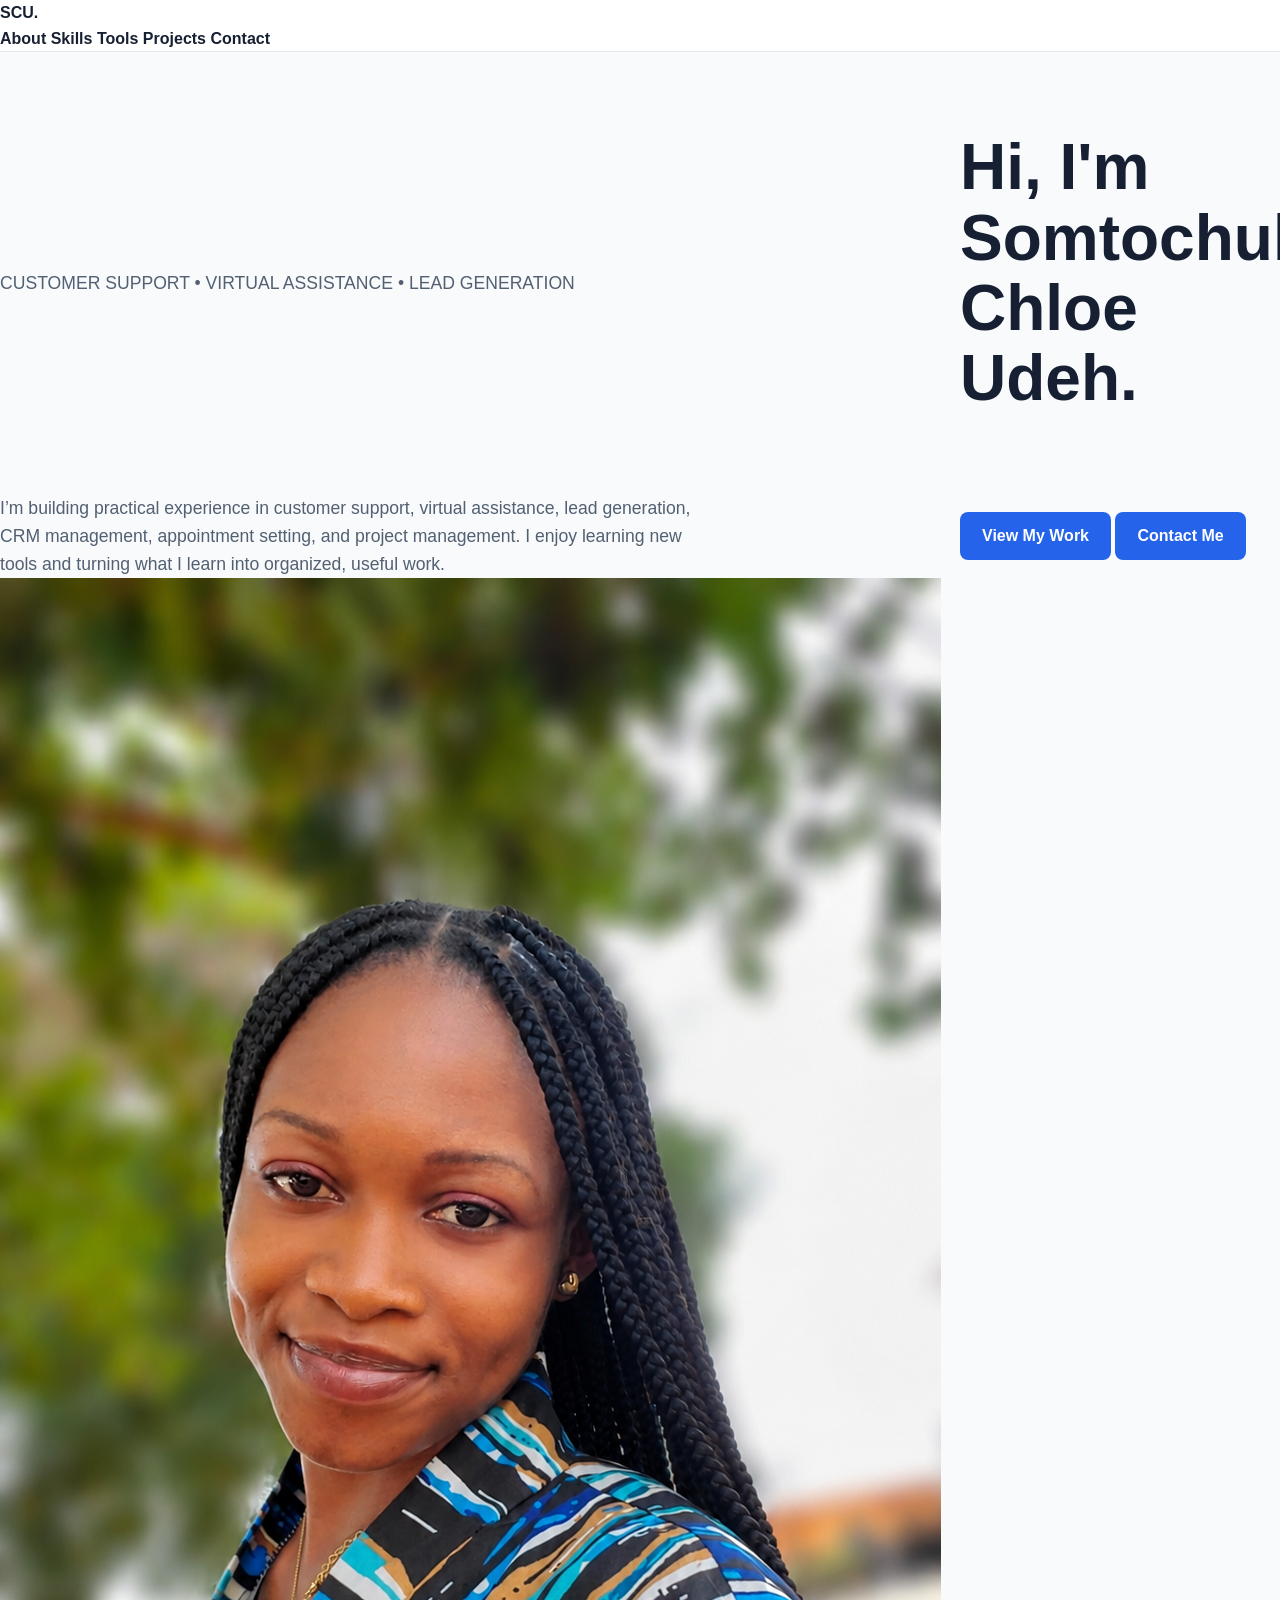
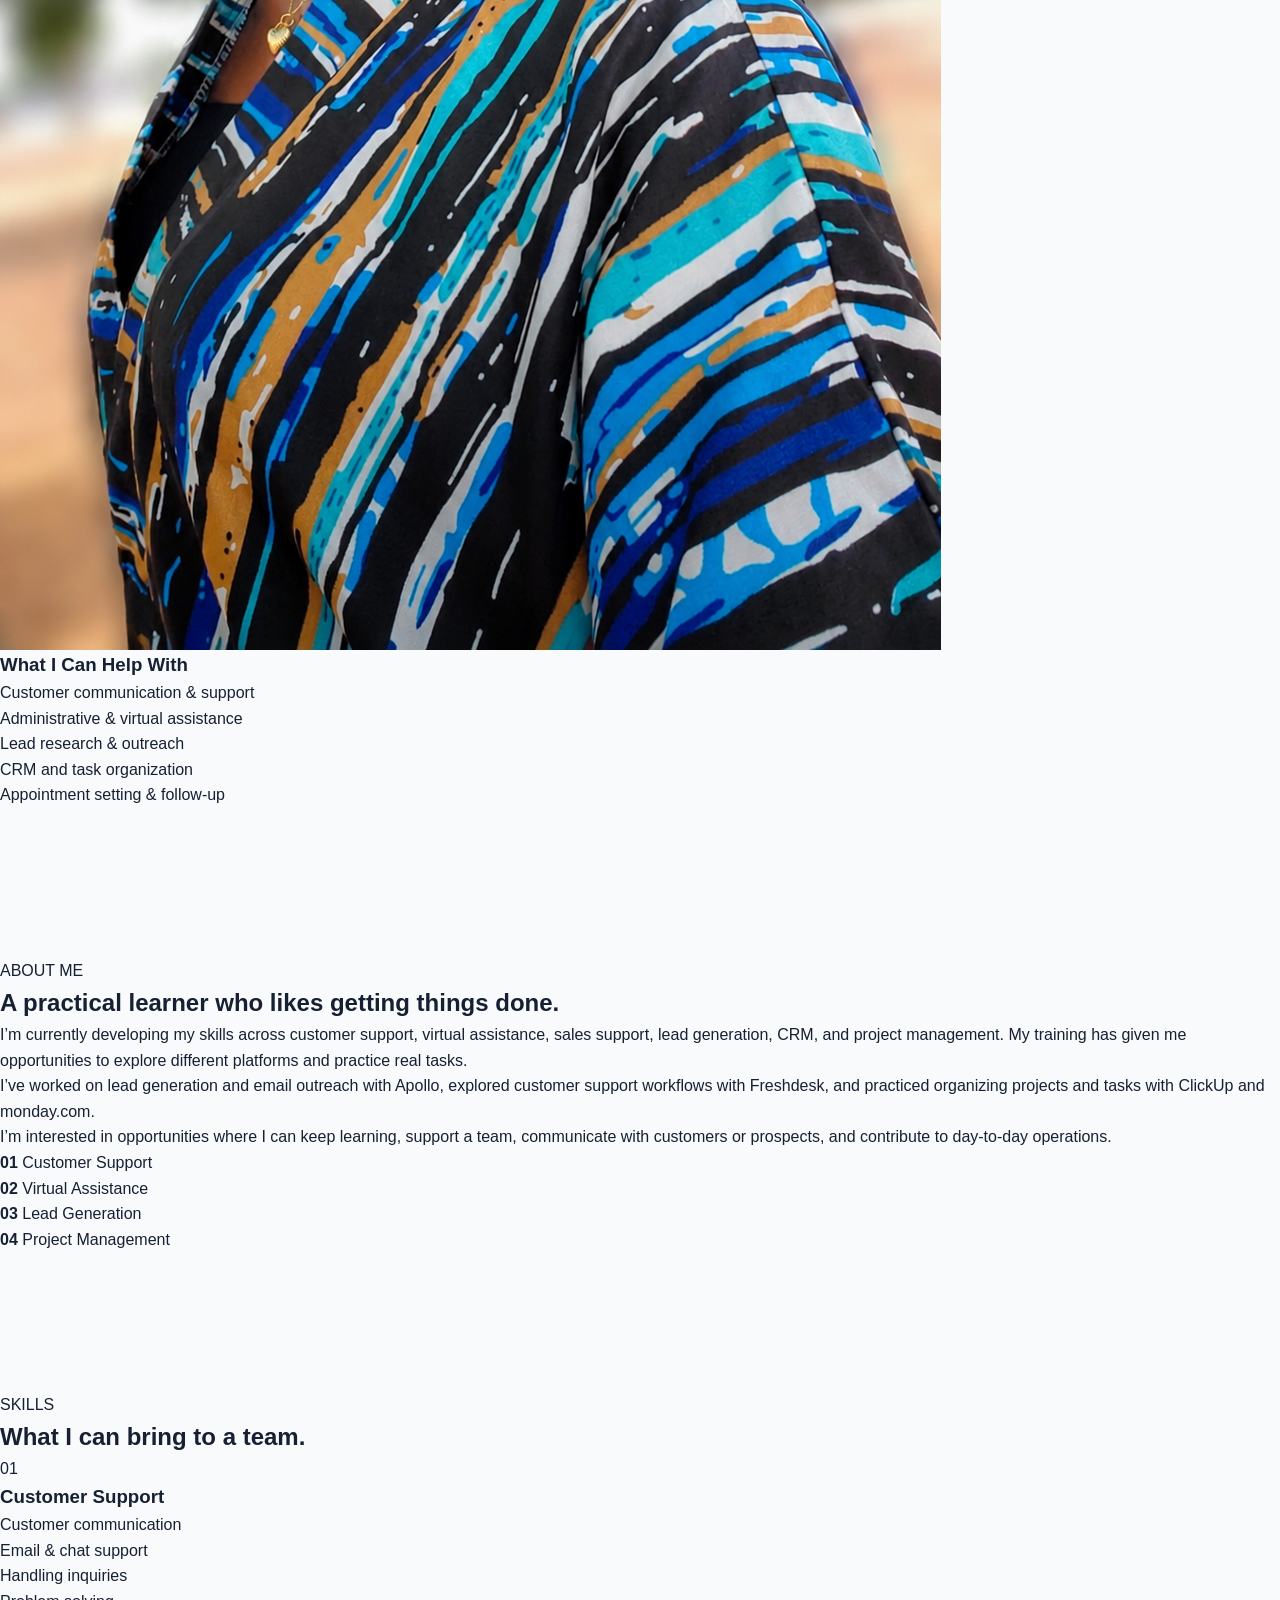
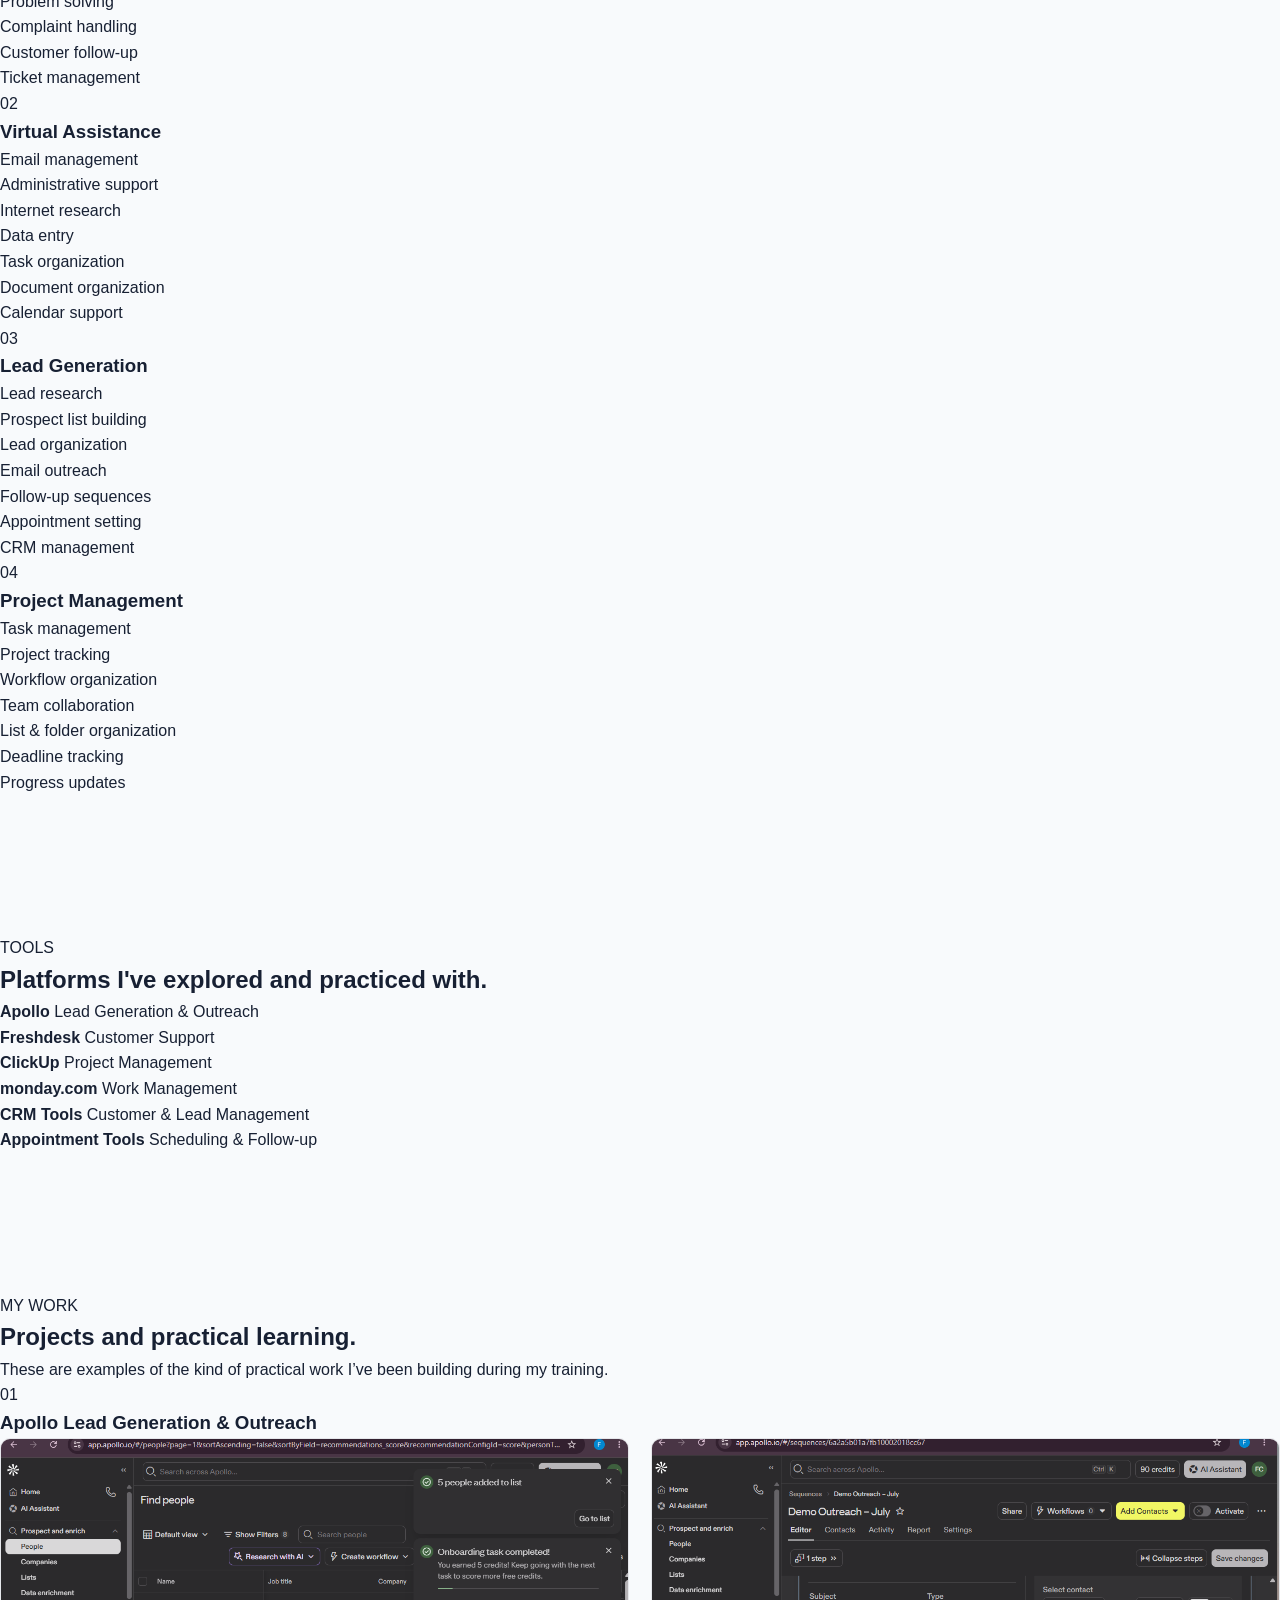
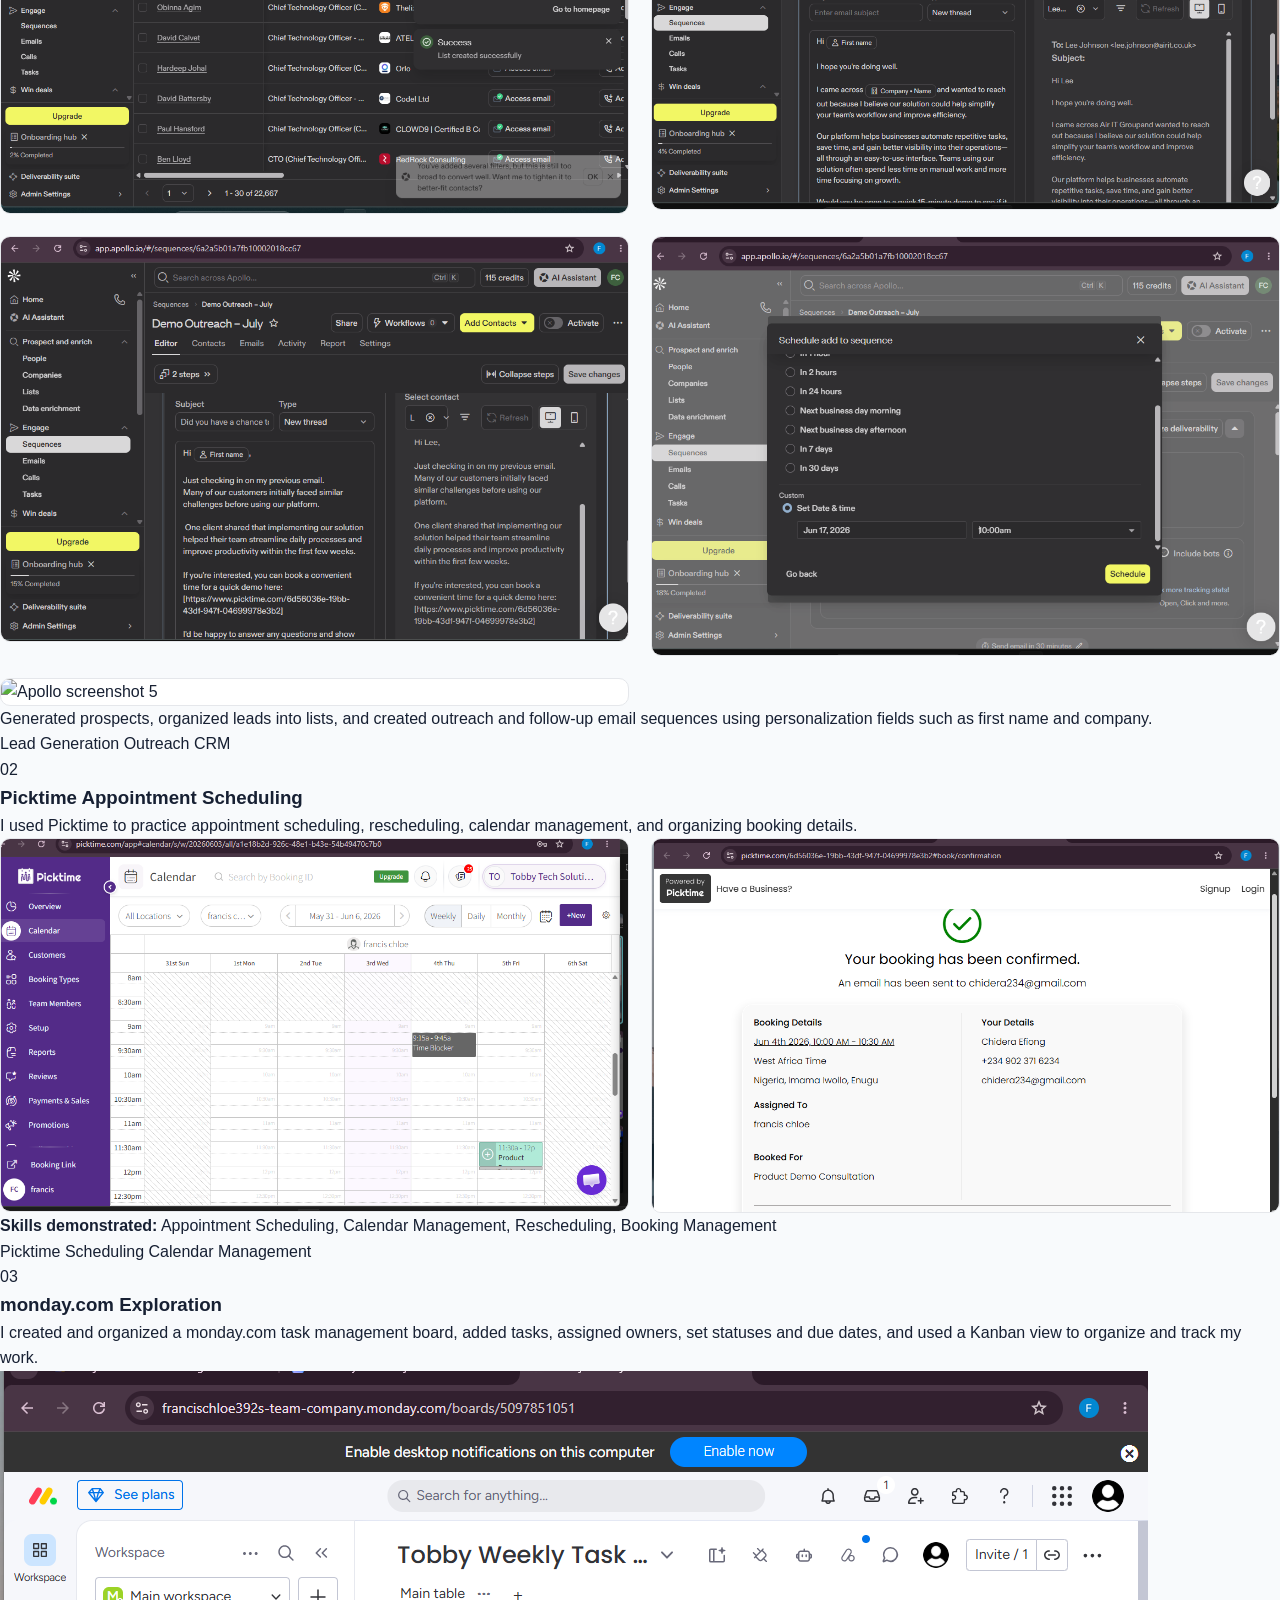
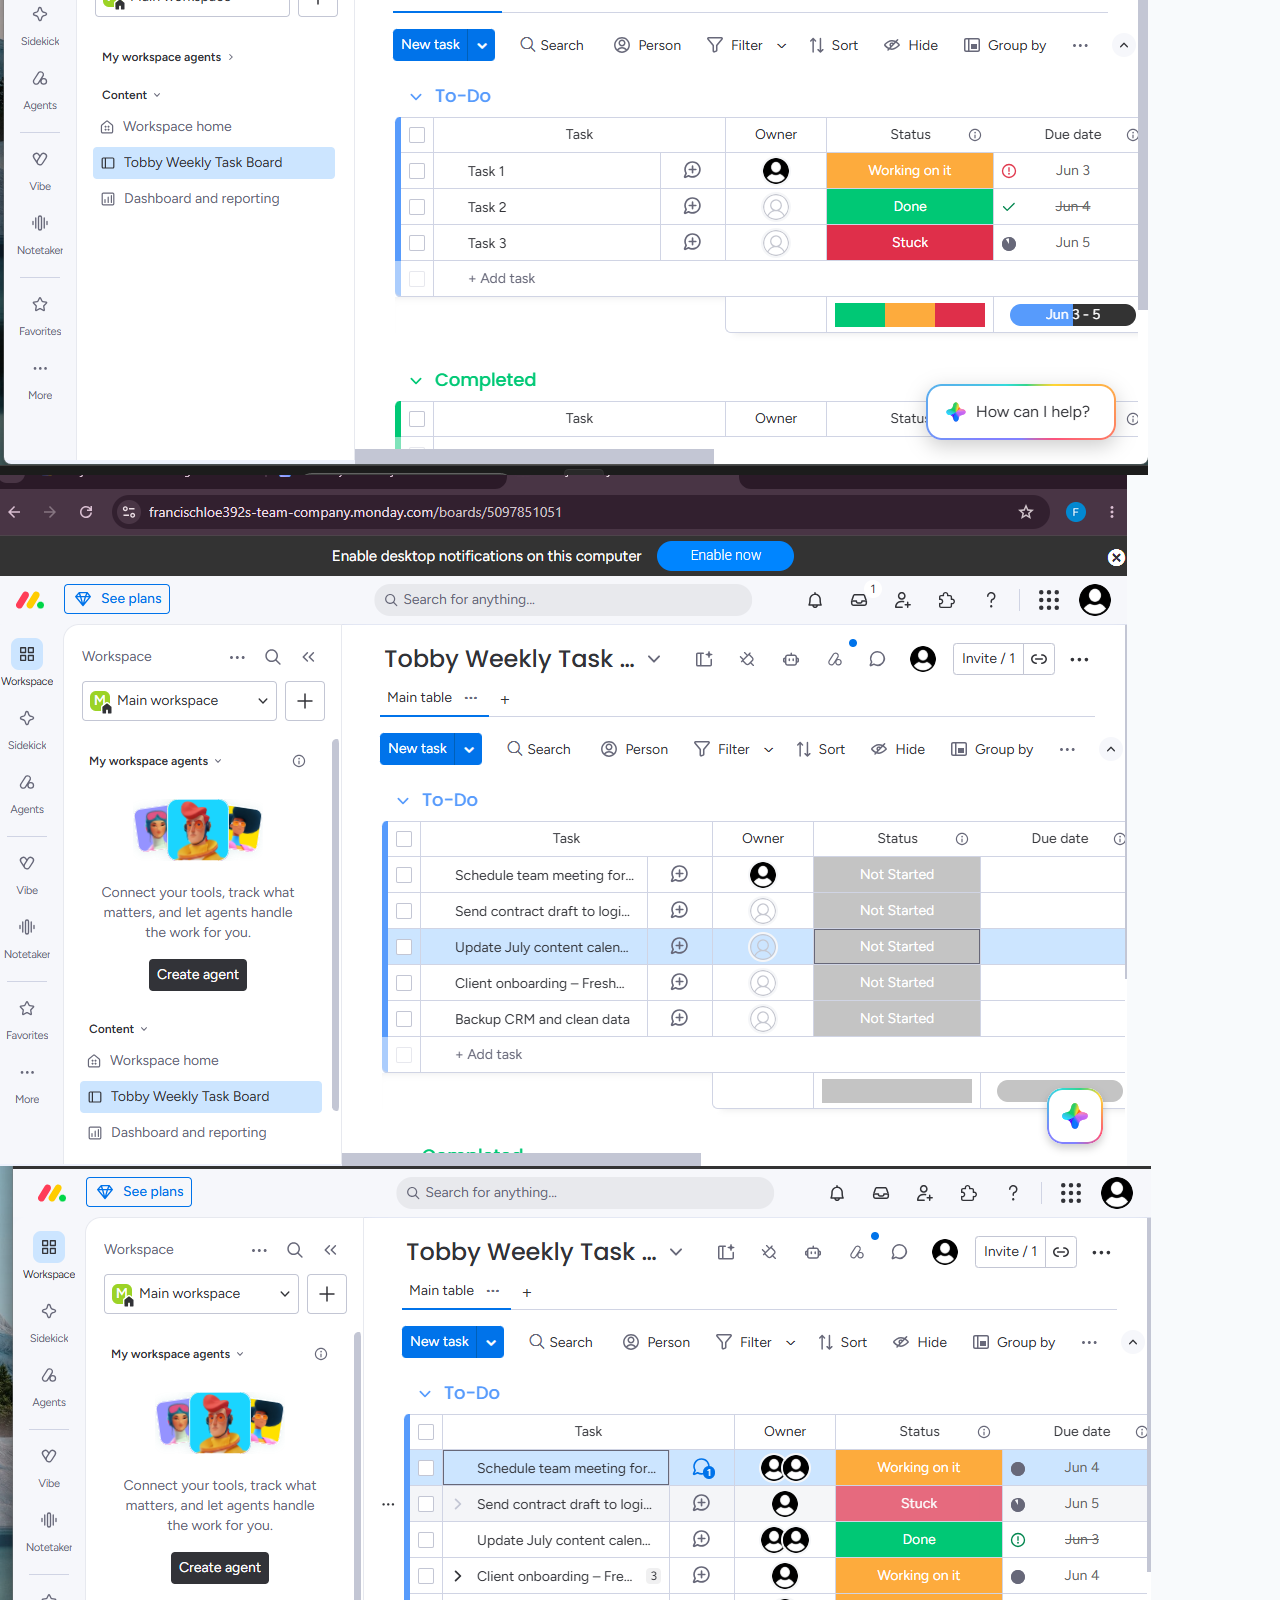
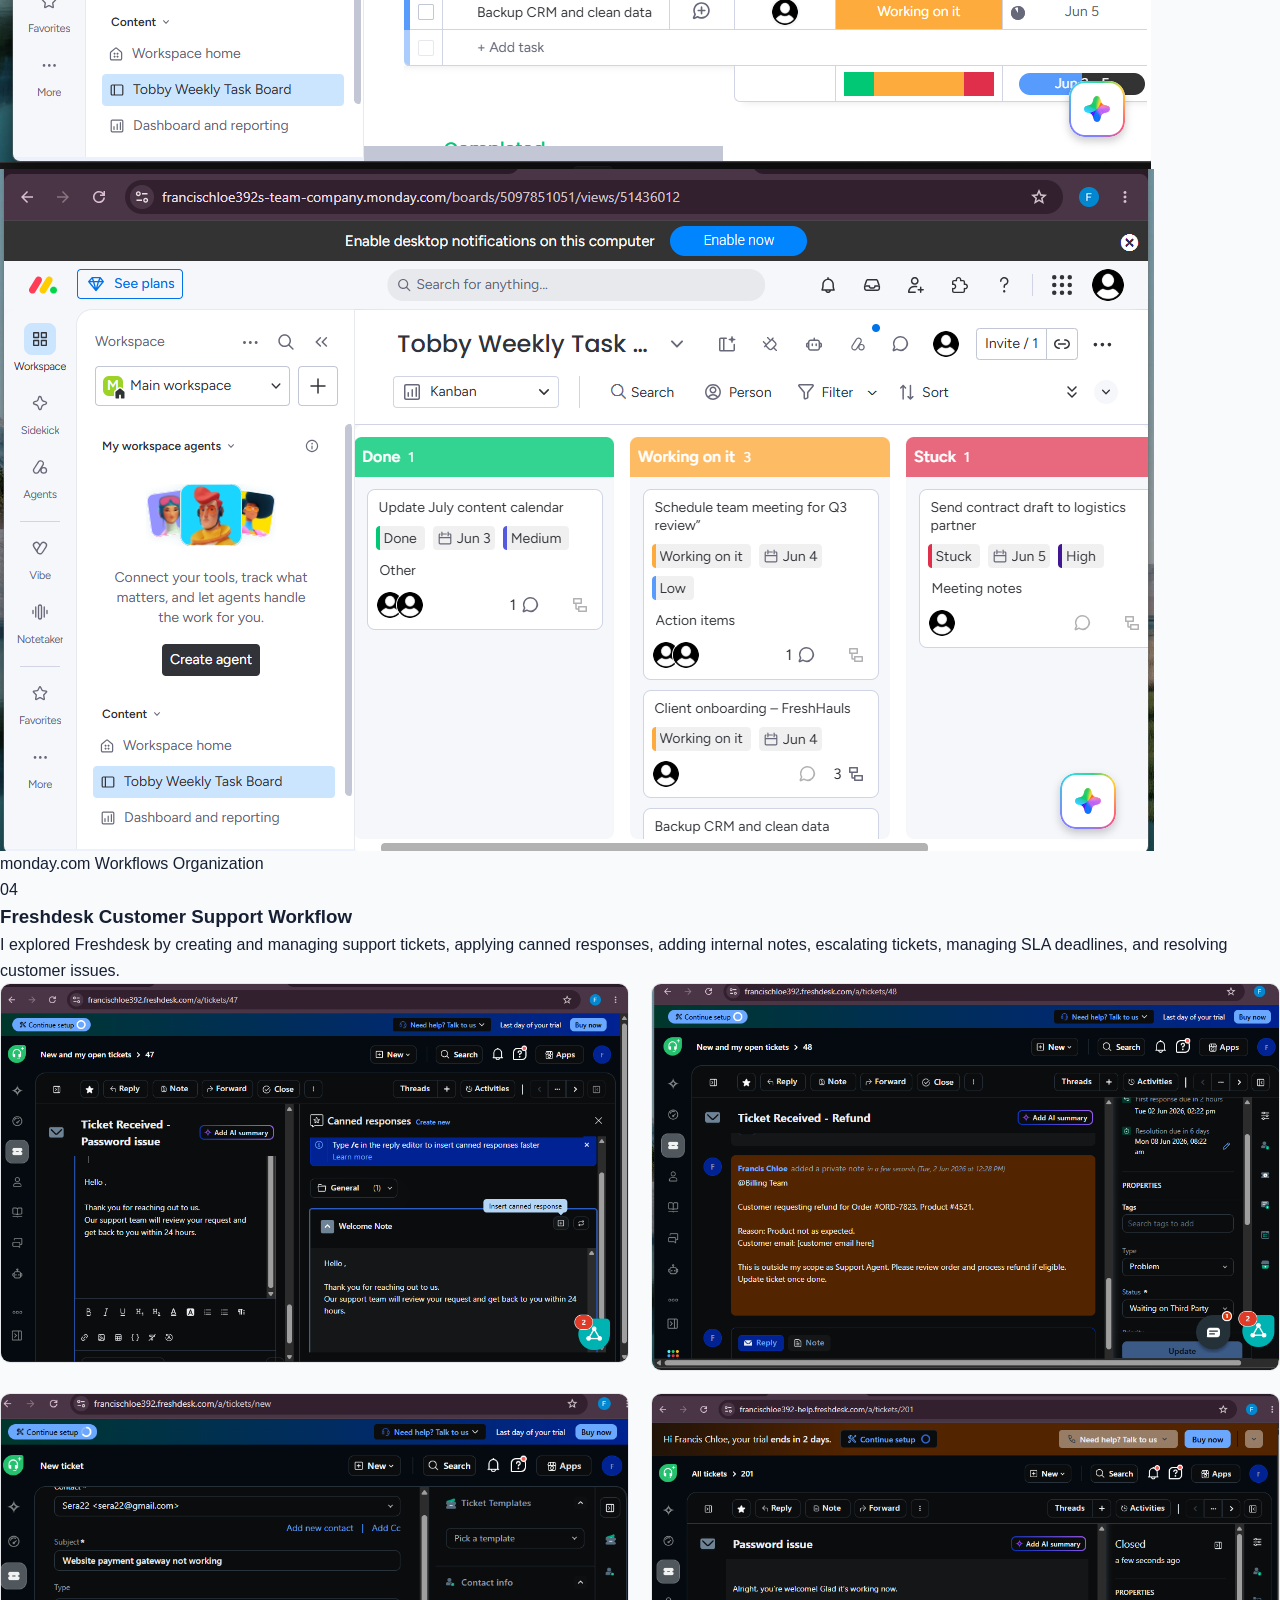
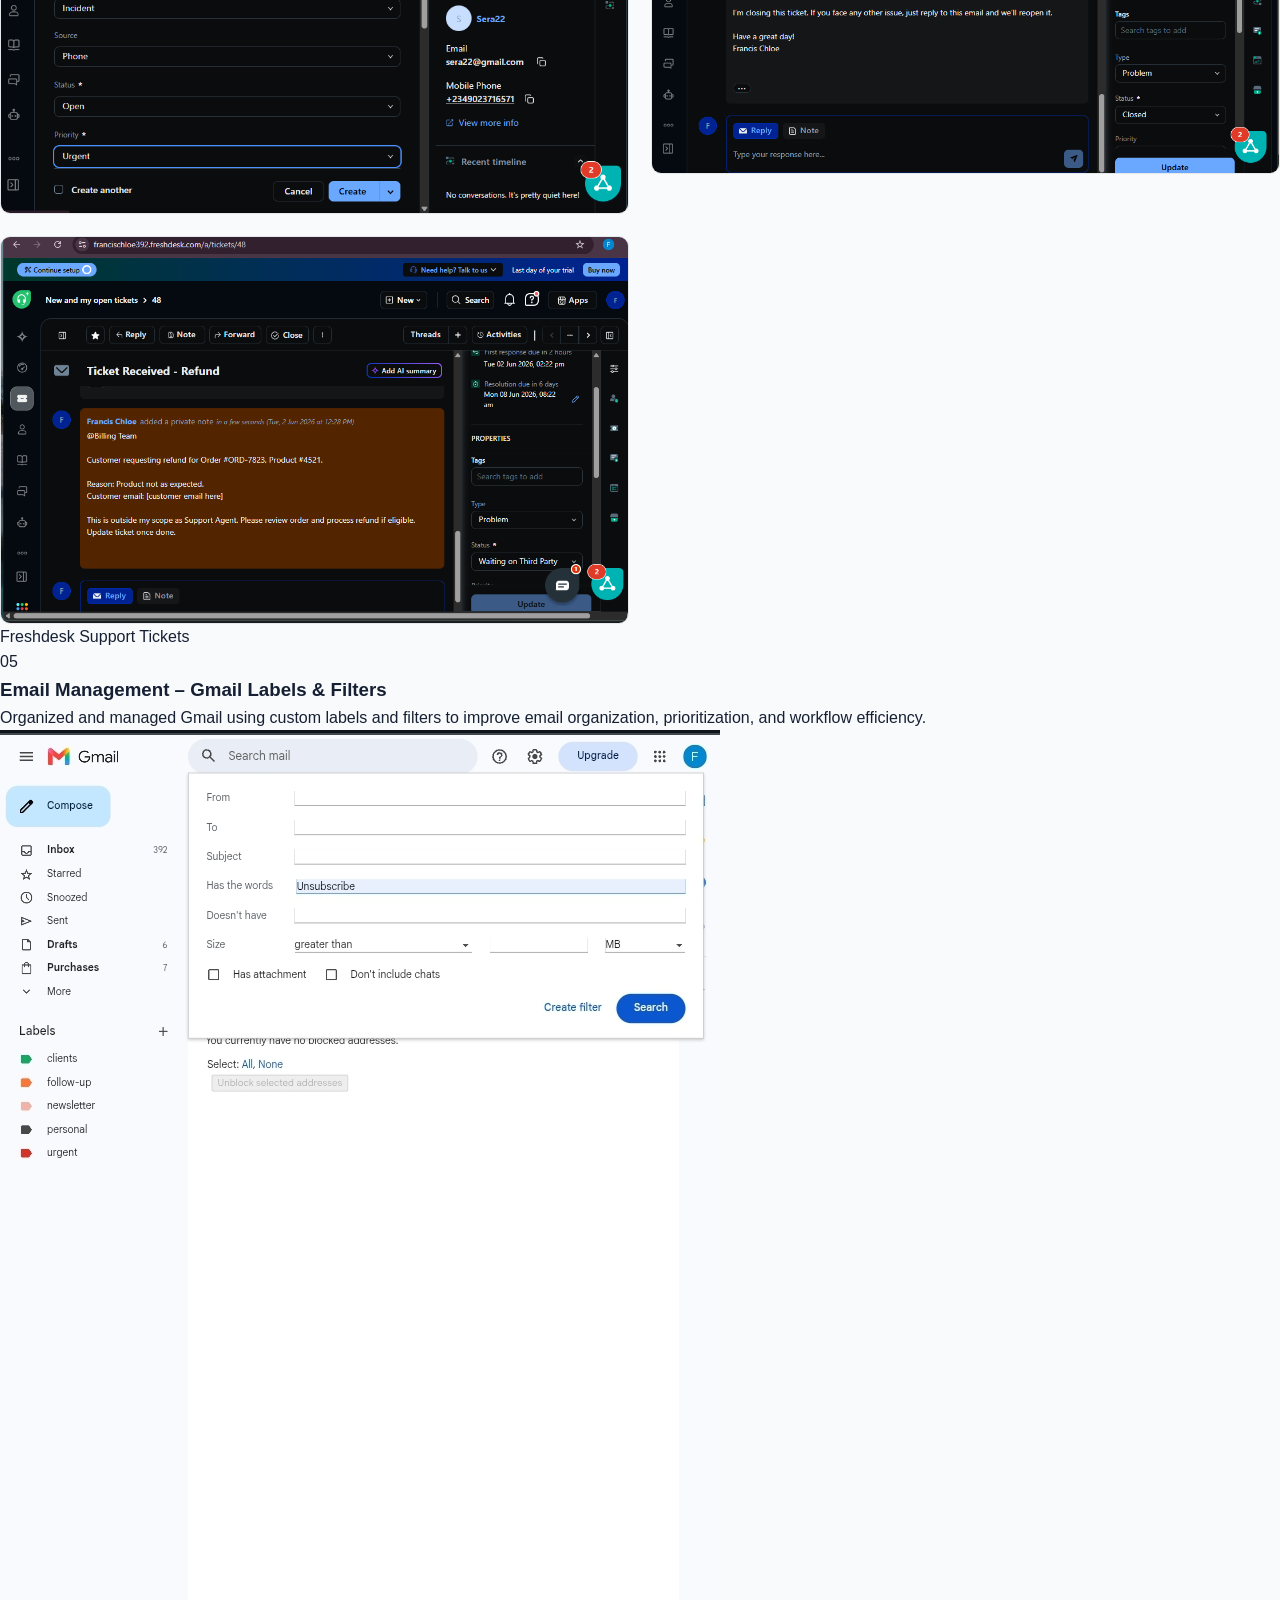
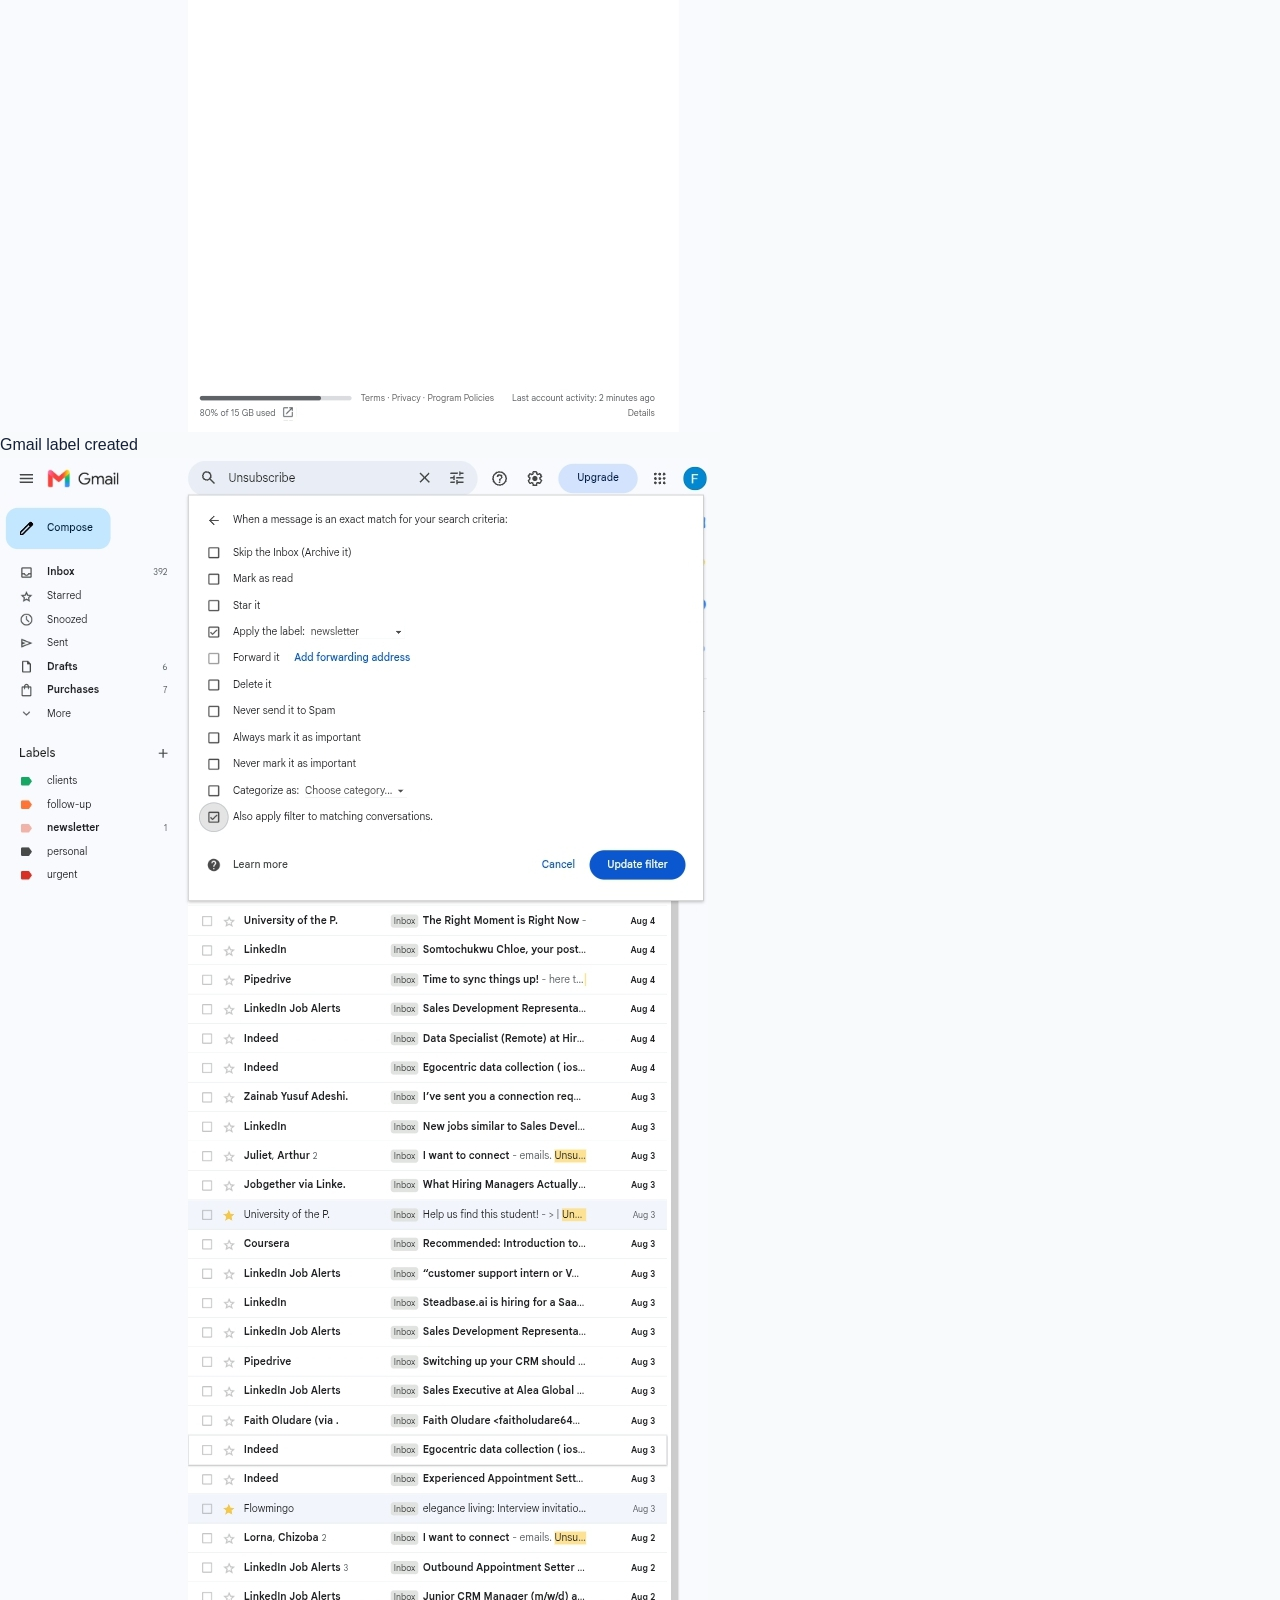
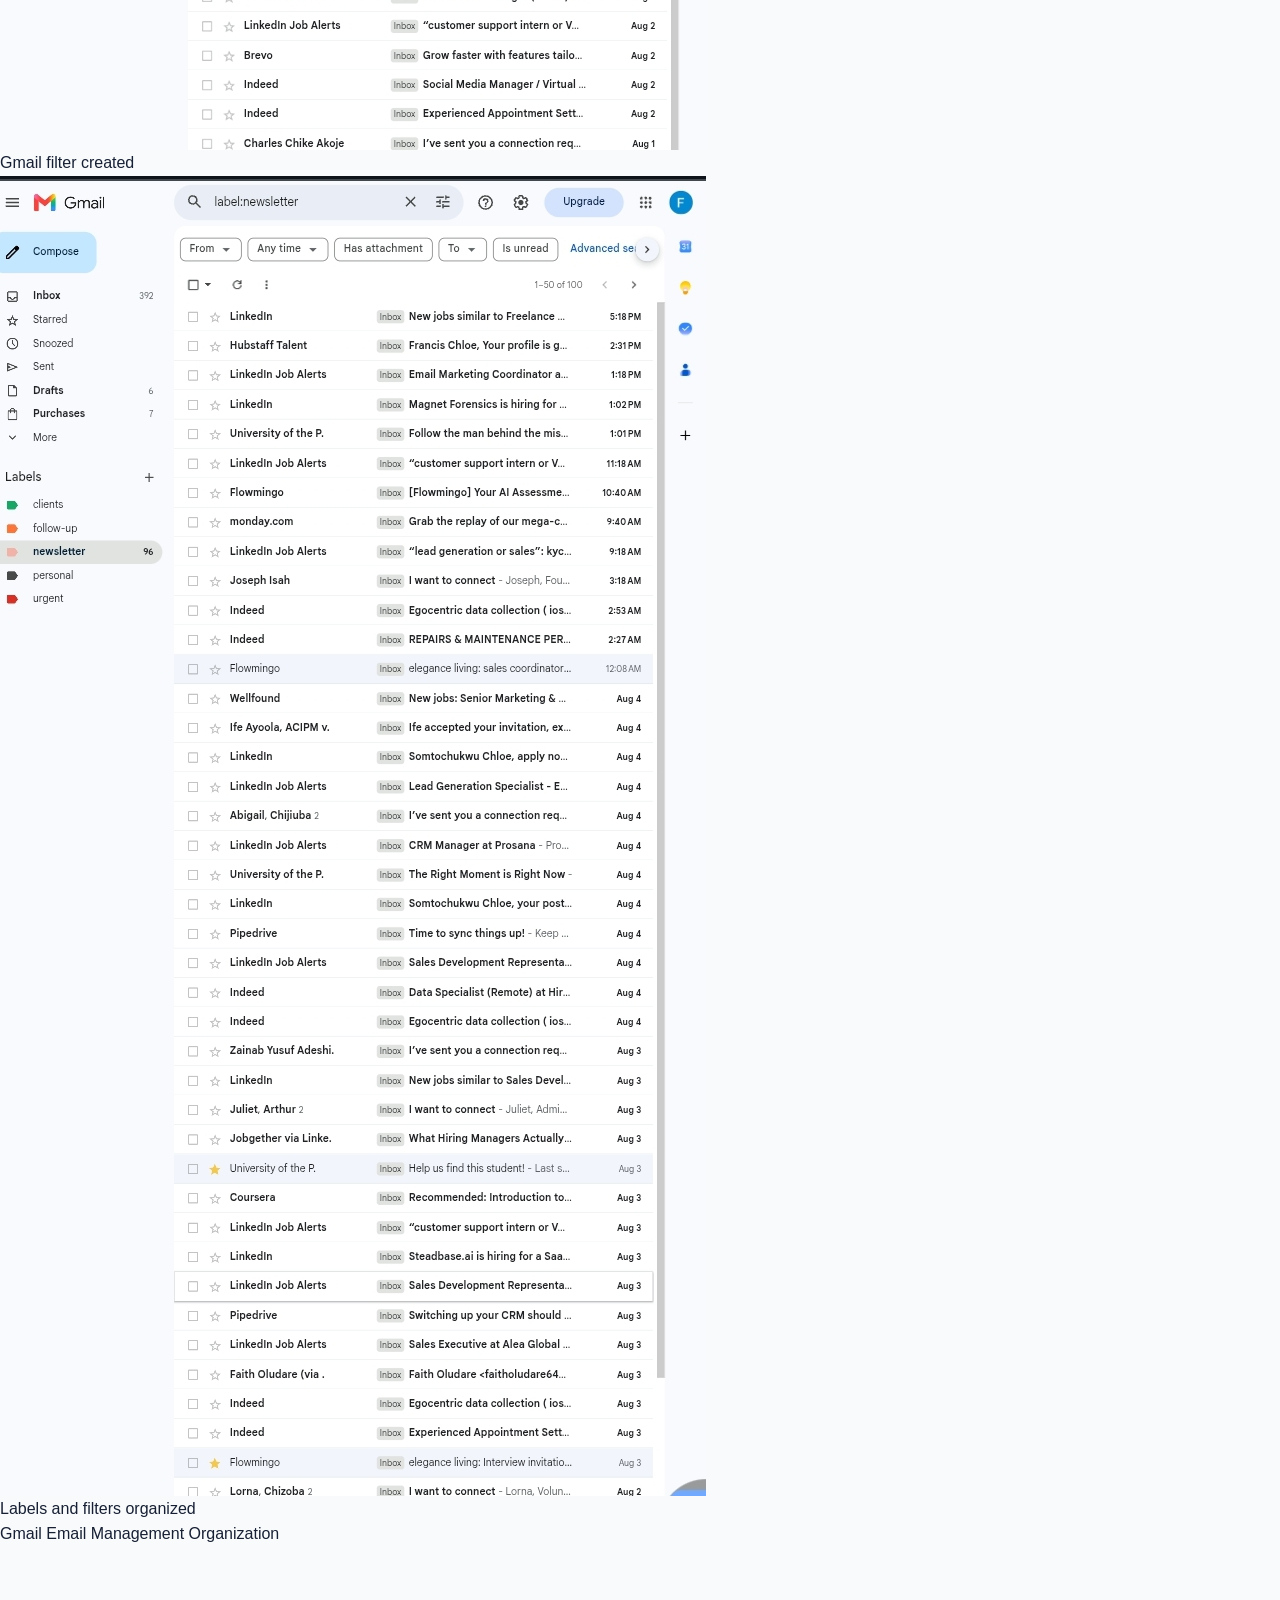
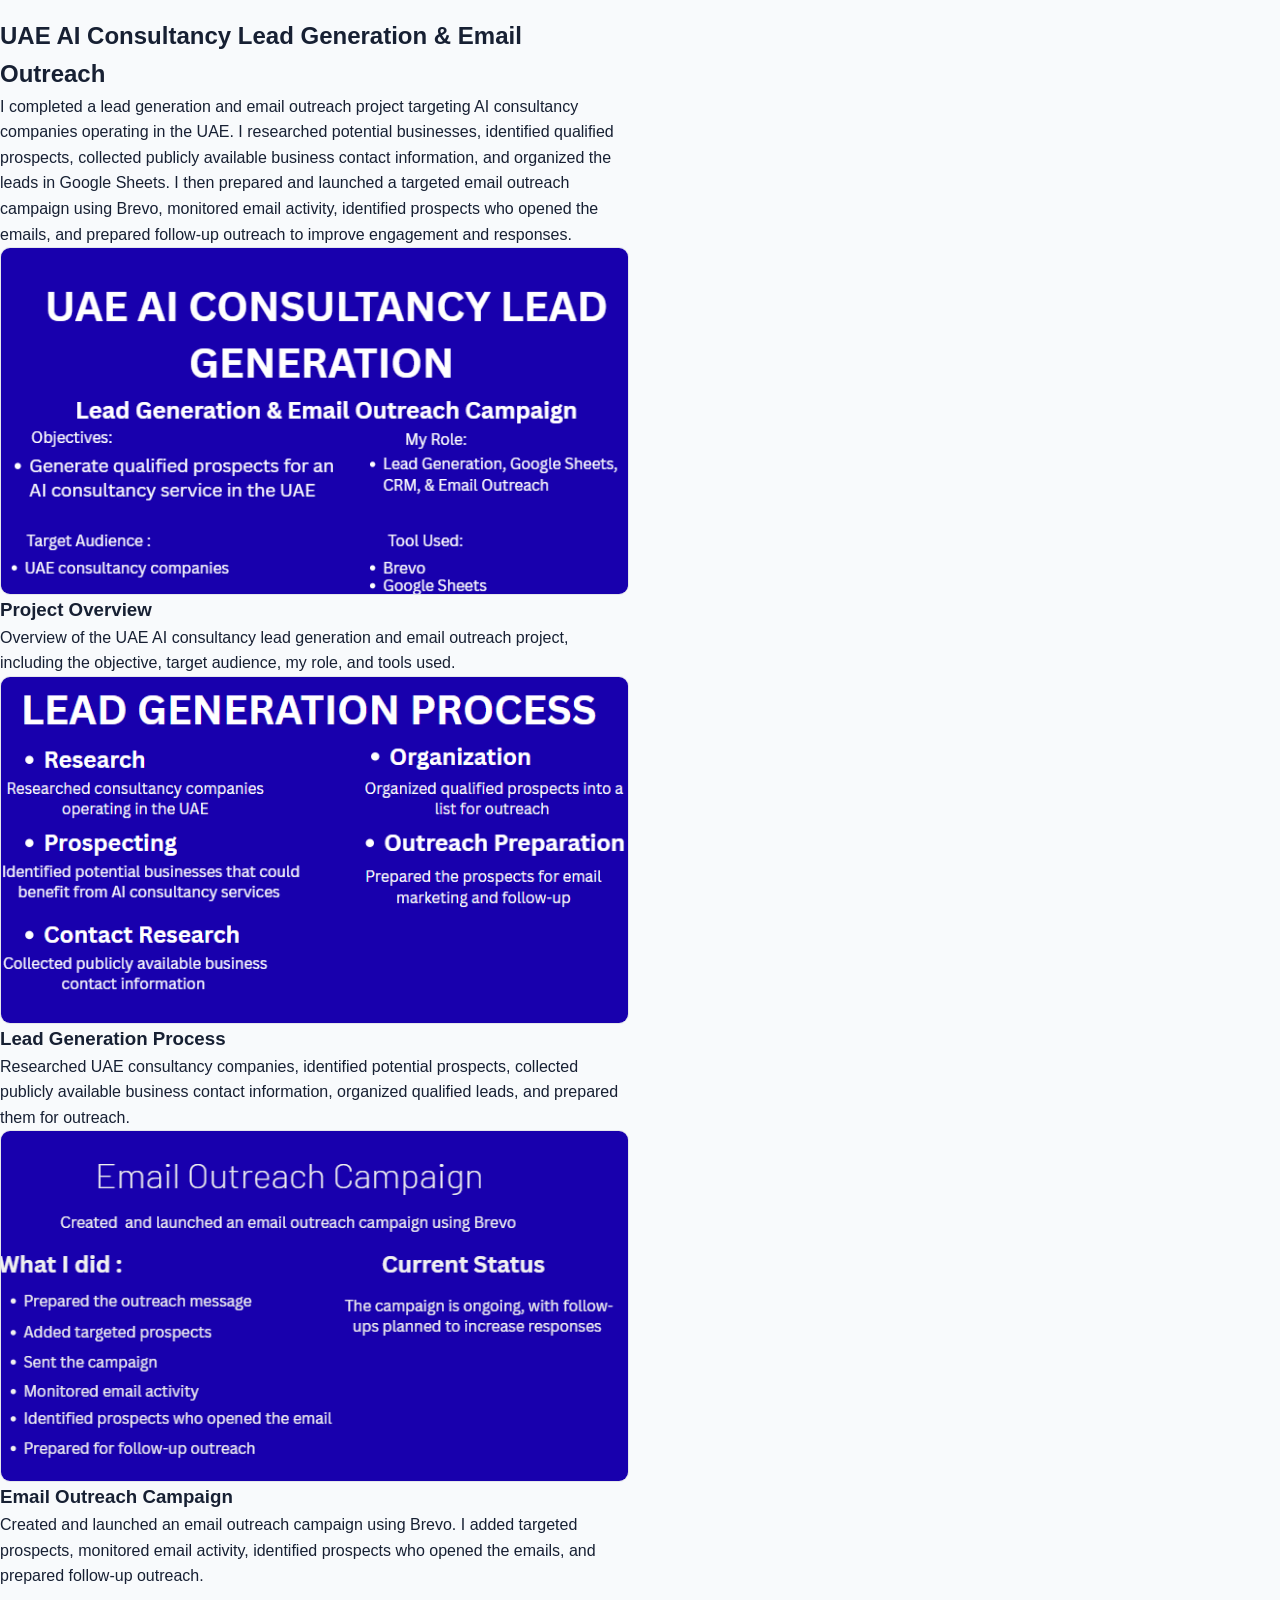
==== index.html @ ed796036 "Add files via upload" ====
<!DOCTYPE html>
<html lang="en">
<head>
  <meta charset="UTF-8">
  <meta name="viewport" content="width=device-width, initial-scale=1.0">
  <meta name="description" content="Portfolio of Somtochukwu Chloe Udeh - Customer Support, Virtual Assistance, Lead Generation, CRM and Project Management.">
  <title>Somtochukwu Chloe Udeh | Professional Portfolio</title>
  <link rel="stylesheet" href="style.css">
</head>

<body>

  <header class="navbar">
    <a href="#home" class="logo">SCU<span>.</span></a>

    <nav>
      <a href="#about">About</a>
      <a href="#skills">Skills</a>
      <a href="#tools">Tools</a>
      <a href="#projects">Projects</a>
      <a href="#contact">Contact</a>
    </nav>
  </header>

  <main>

    <!-- HOME -->
    <section id="home" class="hero">
      <div class="hero-content">

        <p class="eyebrow">
          CUSTOMER SUPPORT • VIRTUAL ASSISTANCE • LEAD GENERATION
        </p>

        <h1>
          Hi, I'm <span>Somtochukwu Chloe Udeh.</span>
        </h1>

        <p class="hero-text">
          I’m building practical experience in customer support, virtual assistance,
          lead generation, CRM management, appointment setting, and project management.
          I enjoy learning new tools and turning what I learn into organized, useful work.
        </p>

        <div class="buttons">
          <a href="#projects" class="btn primary">View My Work</a>
          <a href="#contact" class="btn secondary">Contact Me</a>
        </div>

      </div>

      <div class="hero-card">

        <div class="profile-circle">
          <img
            src="file_00000000589c81f49d8d4b67171ec016.png"
            alt="Somtochukwu Chloe Udeh - Professional Headshot"
          >
        </div>

        <h3>What I Can Help With</h3>

        <ul>
          <li>Customer communication & support</li>
          <li>Administrative & virtual assistance</li>
          <li>Lead research & outreach</li>
          <li>CRM and task organization</li>
          <li>Appointment setting & follow-up</li>
        </ul>

      </div>
    </section>


    <!-- ABOUT -->
    <section id="about" class="section">

      <div class="section-heading">
        <p class="eyebrow">ABOUT ME</p>
        <h2>A practical learner who likes getting things done.</h2>
      </div>

      <div class="about-grid">

        <div>

          <p>
            I’m currently developing my skills across customer support, virtual assistance,
            sales support, lead generation, CRM, and project management. My training has
            given me opportunities to explore different platforms and practice real tasks.
          </p>

          <p>
            I’ve worked on lead generation and email outreach with Apollo, explored
            customer support workflows with Freshdesk, and practiced organizing projects
            and tasks with ClickUp and monday.com.
          </p>

          <p>
            I’m interested in opportunities where I can keep learning, support a team,
            communicate with customers or prospects, and contribute to day-to-day operations.
          </p>

        </div>

        <div class="quick-facts">

          <div>
            <strong>01</strong>
            <span>Customer Support</span>
          </div>

          <div>
            <strong>02</strong>
            <span>Virtual Assistance</span>
          </div>

          <div>
            <strong>03</strong>
            <span>Lead Generation</span>
          </div>

          <div>
            <strong>04</strong>
            <span>Project Management</span>
          </div>

        </div>

      </div>

    </section>


    <!-- SKILLS -->
    <section id="skills" class="section alt">

      <div class="section-heading">
        <p class="eyebrow">SKILLS</p>
        <h2>What I can bring to a team.</h2>
      </div>

      <div class="cards">

        <article class="card">

          <div class="icon">01</div>

          <h3>Customer Support</h3>

          <ul>
            <li>Customer communication</li>
            <li>Email & chat support</li>
            <li>Handling inquiries</li>
            <li>Problem solving</li>
            <li>Complaint handling</li>
            <li>Customer follow-up</li>
            <li>Ticket management</li>
          </ul>

        </article>


        <article class="card">

          <div class="icon">02</div>

          <h3>Virtual Assistance</h3>

          <ul>
            <li>Email management</li>
            <li>Administrative support</li>
            <li>Internet research</li>
            <li>Data entry</li>
            <li>Task organization</li>
            <li>Document organization</li>
            <li>Calendar support</li>
          </ul>

        </article>


        <article class="card">

          <div class="icon">03</div>

          <h3>Lead Generation</h3>

          <ul>
            <li>Lead research</li>
            <li>Prospect list building</li>
            <li>Lead organization</li>
            <li>Email outreach</li>
            <li>Follow-up sequences</li>
            <li>Appointment setting</li>
            <li>CRM management</li>
          </ul>

        </article>


        <article class="card">

          <div class="icon">04</div>

          <h3>Project Management</h3>

          <ul>
            <li>Task management</li>
            <li>Project tracking</li>
            <li>Workflow organization</li>
            <li>Team collaboration</li>
            <li>List & folder organization</li>
            <li>Deadline tracking</li>
            <li>Progress updates</li>
          </ul>

        </article>

      </div>

    </section>


    <!-- TOOLS -->
    <section id="tools" class="section">

      <div class="section-heading">
        <p class="eyebrow">TOOLS</p>
        <h2>Platforms I've explored and practiced with.</h2>
      </div>

      <div class="tools-grid">

        <div class="tool">
          <strong>Apollo</strong>
          <span>Lead Generation & Outreach</span>
        </div>

        <div class="tool">
          <strong>Freshdesk</strong>
          <span>Customer Support</span>
        </div>

        <div class="tool">
          <strong>ClickUp</strong>
          <span>Project Management</span>
        </div>

        <div class="tool">
          <strong>monday.com</strong>
          <span>Work Management</span>
        </div>

        <div class="tool">
          <strong>CRM Tools</strong>
          <span>Customer & Lead Management</span>
        </div>

        <div class="tool">
          <strong>Appointment Tools</strong>
          <span>Scheduling & Follow-up</span>
        </div>

      </div>

    </section>


    <!-- PROJECTS -->
    <section id="projects" class="section alt">

      <div class="section-heading">

        <p class="eyebrow">MY WORK</p>

        <h2>Projects and practical learning.</h2>

        <p>
          These are examples of the kind of practical work I’ve been building
          during my training.
        </p>

      </div>


      <div class="projects-grid">


        <!-- APOLLO -->
        <article class="project">

          <div class="project-number">01</div>

          <h3>Apollo Lead Generation & Outreach</h3>

          <div class="project-images">

            <img src="apollo1.png" alt="Apollo screenshot 1">

            <img src="apollo2.png" alt="Apollo screenshot 2">

            <img src="apollo3.png" alt="Apollo screenshot 3">

            <img src="apollo5.png" alt="Apollo screenshot 4">

            <img src="apolloo 4.png" alt="Apollo screenshot 5">

          </div>

          <p>
            Generated prospects, organized leads into lists, and created outreach
            and follow-up email sequences using personalization fields such as
            first name and company.
          </p>

          <div class="tags">
            <span>Lead Generation</span>
            <span>Outreach</span>
            <span>CRM</span>
          </div>

        </article>


        <!-- PICKTIME -->
        <article class="project">

          <div class="project-number">02</div>

          <h3>Picktime Appointment Scheduling</h3>

          <p>
            I used Picktime to practice appointment scheduling,
            rescheduling, calendar management, and organizing
            booking details.
          </p>

          <div class="project-images">

            <img
              src="Appointment%20rescheduled%20.png"
              alt="Picktime Appointment Rescheduled"
            >

            <img
              src="Test%20appointment%20booked.png"
              alt="Picktime Test Appointment Booked"
            >

          </div>

          <p>
            <strong>Skills demonstrated:</strong>
            Appointment Scheduling, Calendar Management,
            Rescheduling, Booking Management
          </p>

          <div class="tags">
            <span>Picktime</span>
            <span>Scheduling</span>
            <span>Calendar Management</span>
          </div>

        </article>


        <!-- MONDAY.COM -->
        <article class="project">

          <div class="project-number">03</div>

          <h3>monday.com Exploration</h3>

          <p>
            I created and organized a monday.com task management board,
            added tasks, assigned owners, set statuses and due dates,
            and used a Kanban view to organize and track my work.
          </p>

          <div class="project-gallery">

            <img
              src="Board created, Name_ Tobby Weekly Task Board (1).png"
              alt="Board created - Tobby Weekly Task Board"
            >

            <img
              src="Five tasks added  (1).png"
              alt="Five tasks added"
            >

            <img
              src="Owner, status and due date added  (1).png"
              alt="Owner, status and due date added"
            >

            <img
              src="Kanban view of my work  (1).png"
              alt="Kanban view of my work"
            >

          </div>

          <div class="tags">
            <span>monday.com</span>
            <span>Workflows</span>
            <span>Organization</span>
          </div>

        </article>


        <!-- FRESHDESK -->
        <article class="project">

          <div class="project-number">04</div>

          <h3>Freshdesk Customer Support Workflow</h3>

          <p>
            I explored Freshdesk by creating and managing support tickets,
            applying canned responses, adding internal notes, escalating tickets,
            managing SLA deadlines, and resolving customer issues.
          </p>

          <div class="project-images">

            <img
              src="Applying%20Canned%20Response%20for%20Efficiency%20%20%281%29.png"
              alt="Applying Canned Response for Efficiency"
            >

            <img
              src="Internal%20Note%20and%20Ticket%20Escalation%20%20%281%29.png"
              alt="Internal Note and Ticket Escalation"
            >

            <img
              src="Manual%20creation%20of%20ticket%20%20%281%29.png"
              alt="Manual creation of ticket"
            >

            <img
              src="Resolved%20password%20issue%20and%20closed%20ticket%20with%20public%20response%20to%20confirm%20resolution.%20%281%29.png"
              alt="Resolved password issue and closed ticket"
            >

            <img
              src="SLA%20and%20due%20date%20for%20refund%20ticket.%20First%20response%20due%20in%202%20hours%2C%20resolution%20due%20Mon%2008%20Jun%202026%2005_33%20AM.%20%281%29.png"
              alt="SLA and due date for refund ticket"
            >

          </div>

          <div class="tags">
            <span>Freshdesk</span>
            <span>Support</span>
            <span>Tickets</span>
          </div>

        </article>


        <!-- EMAIL MANAGEMENT -->
        <article class="project">

          <div class="project-number">05</div>

          <h3>Email Management – Gmail Labels & Filters</h3>

          <p>
            Organized and managed Gmail using custom labels and filters
            to improve email organization, prioritization, and workflow efficiency.
          </p>

          <div class="project-screenshots">

            <div class="screenshot-item">

              <img
                src="Screenshot_20260805-171024_1.jpg"
                alt="Gmail label created"
              >

              <p>Gmail label created</p>

            </div>


            <div class="screenshot-item">

              <img
                src="Screenshot_20260805-172019_1.jpg"
                alt="Gmail filter created"
              >

              <p>Gmail filter created</p>

            </div>


            <div class="screenshot-item">

              <img
                src="Screenshot_20260805-172219_1.jpg"
                alt="Gmail labels and filters management"
              >

              <p>Labels and filters organized</p>

            </div>

          </div>

          <div class="tags">
            <span>Gmail</span>
            <span>Email Management</span>
            <span>Organization</span>
          </div><div class="project-images">

  <div class="uae-project-images">

  <!-- UAE AI Consultancy Lead Generation Project -->
<section class="project-section">
  <h2>UAE AI Consultancy Lead Generation & Email Outreach</h2>

  <p class="project-description">
    I completed a lead generation and email outreach project targeting AI
    consultancy companies operating in the UAE. I researched potential
    businesses, identified qualified prospects, collected publicly available
    business contact information, and organized the leads in Google Sheets.
    I then prepared and launched a targeted email outreach campaign using
    Brevo, monitored email activity, identified prospects who opened the
    emails, and prepared follow-up outreach to improve engagement and responses.
  </p>
  <div>
    <img src="Screenshot%20(215).png"
         alt="UAE AI Consultancy Lead Generation">
    <h3><strong>Project Overview</strong></h3>
    <p>
      Overview of the UAE AI consultancy lead generation and email outreach
      project, including the objective, target audience, my role, and tools used.
    </p>
  </div>

  <!-- 218 SECOND -->
  <div>
    <img src="Screenshot%20(218).png"
         alt="Lead Generation Process">
    <h3><strong>Lead Generation Process</strong></h3>
    <p>
      Researched UAE consultancy companies, identified potential prospects,
      collected publicly available business contact information, organized
      qualified leads, and prepared them for outreach.
    </p>
  </div>

  <!-- 217 THIRD -->
  <div>
    <img src="Screenshot%20(217).png"
         alt="Brevo Email Outreach Campaign">
    <h3><strong>Email Outreach Campaign</strong></h3>
    <p>
      Created and launched an email outreach campaign using Brevo. I added
      targeted prospects, monitored email activity, identified prospects who
      opened the emails, and prepared follow-up outreach.
    </p>
  </div>

</div>

        </article><!-- UAE AI Consultancy Lead Generation Project -->
<section class="project-section">

  <h2>UAE AI Consultancy Lead Generation</h2>

  <p class="project-description">
    <strong>
      I researched and compiled a targeted list of AI consultancy companies
      operating in the UAE. I organized company names, business emails,
      websites, and contact status in Google Sheets, using dropdowns to
      efficiently track and manage outreach.
    </strong>
  </p>

  <div class="project-image">
    <img 
      src="Screenshot%20%28214%29.png" 
      alt="UAE AI Consultancy Lead Generation Google Sheet"
    >
  </div>

  <div class="project-details">
    <p><strong>Project:</strong> UAE AI Consultancy Lead Generation</p>
    <p><strong>Tool Used:</strong> Google Sheets</p>
    <p><strong>Data Collected:</strong> Company Name, Email, Website</p>
    <p><strong>Tracking:</strong> Contact Status Dropdown</p>
    <p><strong>Purpose:</strong> Lead Research & Outreach Management</p>
  </div>

</section>

      </div>

    </section>


    <!-- AVAILABILITY -->
    <section class="section availability">

      <div>

        <p class="eyebrow">OPEN TO OPPORTUNITIES</p>

        <h2>Ready to learn, contribute and grow.</h2>

        <p>
          I’m interested in internship, volunteering, entry-level, and support
          opportunities where I can apply my skills and gain more practical experience.
        </p>

      </div>

      <a href="#contact" class="btn primary">Let's Connect</a>

    </section>


    <!-- CONTACT -->
    <section id="contact" class="section contact">

      <div class="section-heading">

        <p class="eyebrow">CONTACT</p>

        <h2>Let's connect.</h2>

        <p>
          If you'd like to discuss an opportunity or collaborate,
          feel free to reach out.
        </p>

      </div>


      <div class="contact-grid">

        <a
          class="contact-card"
          href="mailto:francischloe392@gmail.com"
        >
          <span>Email</span>
          <strong>francischloe392@gmail.com</strong>
        </a>


        <a
          class="contact-card"
          href="tel:+2349023716271"
        >
          <span>Phone</span>
          <strong>+234 902 371 6271</strong>
        </a>


        <a
          class="contact-card"
          href="https://www.linkedin.com/in/somtochukwu-chloe-udeh-805948409/"
          target="_blank"
          rel="noopener"
        >
          <span>LinkedIn</span>
          <strong>View my LinkedIn profile ↗</strong>
        </a>

      </div>

    </section>

  </main>


  <!-- FOOTER -->
  <footer>
    <p>© 2026 Somtochukwu Chloe Udeh.</p>
  </footer>

</body>
            </html>
---- style.css ----
* {
  margin: 0;
  padding: 0;
  box-sizing: border-box;
}

html {
  scroll-behavior: smooth;
}

body {
  font-family: Inter, Arial, Helvetica, sans-serif;
  line-height: 1.6;
  color: #172033;
  background: #f8fafc;
}

a {
  color: inherit;
  text-decoration: none;
}

img {
  max-width: 100%;
  display: block;
}

/* NAVBAR */
.navbar {
  position: sticky;
  top: 0;
  z-index: 1000;
  width: 100%;
  background: #ffffff;
  border-bottom: 1px solid #e5e7eb;
}

.navbar .container {
  width: 90%;
  max-width: 1200px;
  margin: 0 auto;
  min-height: 70px;
  display: flex;
  align-items: center;
  justify-content: space-between;
}

.navbar a {
  font-weight: 600;
  color: #172033;
}

.nav-links {
  display: flex;
  align-items: center;
  gap: 28px;
}

.nav-links a:hover {
  color: #2563eb;
}

/* GENERAL CONTAINER */
.container {
  width: 90%;
  max-width: 1200px;
  margin: 0 auto;
}

/* HERO */
.hero {
  padding: 80px 0;
}

.hero-content {
  display: grid;
  grid-template-columns: 1fr 320px;
  gap: 60px;
  align-items: center;
}

.hero h1 {
  font-size: clamp(2.2rem, 5vw, 4rem);
  line-height: 1.1;
  margin-bottom: 20px;
  color: #172033;
}

.hero p {
  max-width: 700px;
  font-size: 1.1rem;
  color: #526071;
}

.hero-image {
  display: flex;
  justify-content: center;
}

.hero-image img {
  width: 280px;
  height: 350px;
  object-fit: cover;
  border-radius: 18px;
}

/* SECTIONS */
section {
  padding: 70px 0;
}

.section-title {
  margin-bottom: 35px;
}

.section-title h2 {
  font-size: 2rem;
  color: #172033;
  margin-bottom: 10px;
}

.section-title p {
  color: #64748b;
}

/* ABOUT / SKILLS */
.skills {
  display: flex;
  flex-wrap: wrap;
  gap: 12px;
}

.skill {
  padding: 9px 16px;
  border-radius: 999px;
  background: #eaf1ff;
  color: #1d4ed8;
  font-size: 0.9rem;
  font-weight: 600;
}

/* PROJECTS */
.projects {
  display: flex;
  flex-direction: column;
  gap: 55px;
}

.project-card {
  background: #ffffff;
  border: 1px solid #e5e7eb;
  border-radius: 18px;
  padding: 30px;
  overflow: hidden;
}

.project-card h3 {
  font-size: 1.5rem;
  margin-bottom: 10px;
  color: #172033;
}

.project-card p {
  color: #526071;
  margin-bottom: 25px;
}

/* PROJECT SCREENSHOTS
   This is the important part */
.project-images {
  width: 100%;
  display: grid;
  grid-template-columns: repeat(2, minmax(0, 1fr));
  gap: 22px;
  align-items: start;
}

.project-images img {
  width: 100%;
  height: auto;
  max-height: 650px;
  object-fit: contain;
  object-position: center;
  border-radius: 10px;
  border: 1px solid #e5e7eb;
  background: #ffffff;
}

/* Projects containing one large screenshot */
.project-images.single-image {
  grid-template-columns: minmax(0, 1fr);
}

.project-images.single-image img {
  max-width: 100%;
  margin: 0 auto;
}

/* Screenshot captions */
.image-caption {
  margin-top: 8px;
  font-size: 0.85rem;
  color: #64748b;
  text-align: center;
}

/* PROJECT DETAILS */
.project-details {
  margin-top: 25px;
}

.project-details ul {
  padding-left: 20px;
}

.project-details li {
  margin-bottom: 7px;
  color: #526071;
}

/* BUTTONS */
.btn {
  display: inline-block;
  padding: 11px 22px;
  border-radius: 8px;
  background: #2563eb;
  color: #ffffff;
  font-weight: 600;
  transition: 0.2s ease;
}

.btn:hover {
  background: #1d4ed8;
}

/* CONTACT */
.contact {
  text-align: center;
}

.contact p {
  color: #526071;
  margin-bottom: 20px;
}

.contact-links {
  display: flex;
  justify-content: center;
  flex-wrap: wrap;
  gap: 15px;
}

/* FOOTER */
footer {
  margin-top: 50px;
  padding: 30px 0;
  background: #172033;
  color: #ffffff;
  text-align: center;
}

footer p {
  font-size: 0.9rem;
}

/* TABLET */
@media (max-width: 900px) {
  .hero-content {
    grid-template-columns: 1fr;
    text-align: center;
  }

  .hero p {
    margin: 0 auto;
  }

  .hero-image {
    order: -1;
  }

  .project-images {
    grid-template-columns: 1fr 1fr;
  }
}

/* PHONE */
@media (max-width: 650px) {
  .container {
    width: 92%;
  }

  .navbar .container {
    width: 92%;
  }

  .nav-links {
    gap: 12px;
    font-size: 0.85rem;
  }

  section {
    padding: 50px 0;
  }

  .hero {
    padding: 55px 0;
  }

  .hero-image img {
    width: 220px;
    height: 275px;
  }

  .project-card {
    padding: 18px;
  }

  .project-images {
    grid-template-columns: 1fr;
    gap: 18px;
  }

  .project-images img {
    width: 100%;
    max-height: none;
  }
  }
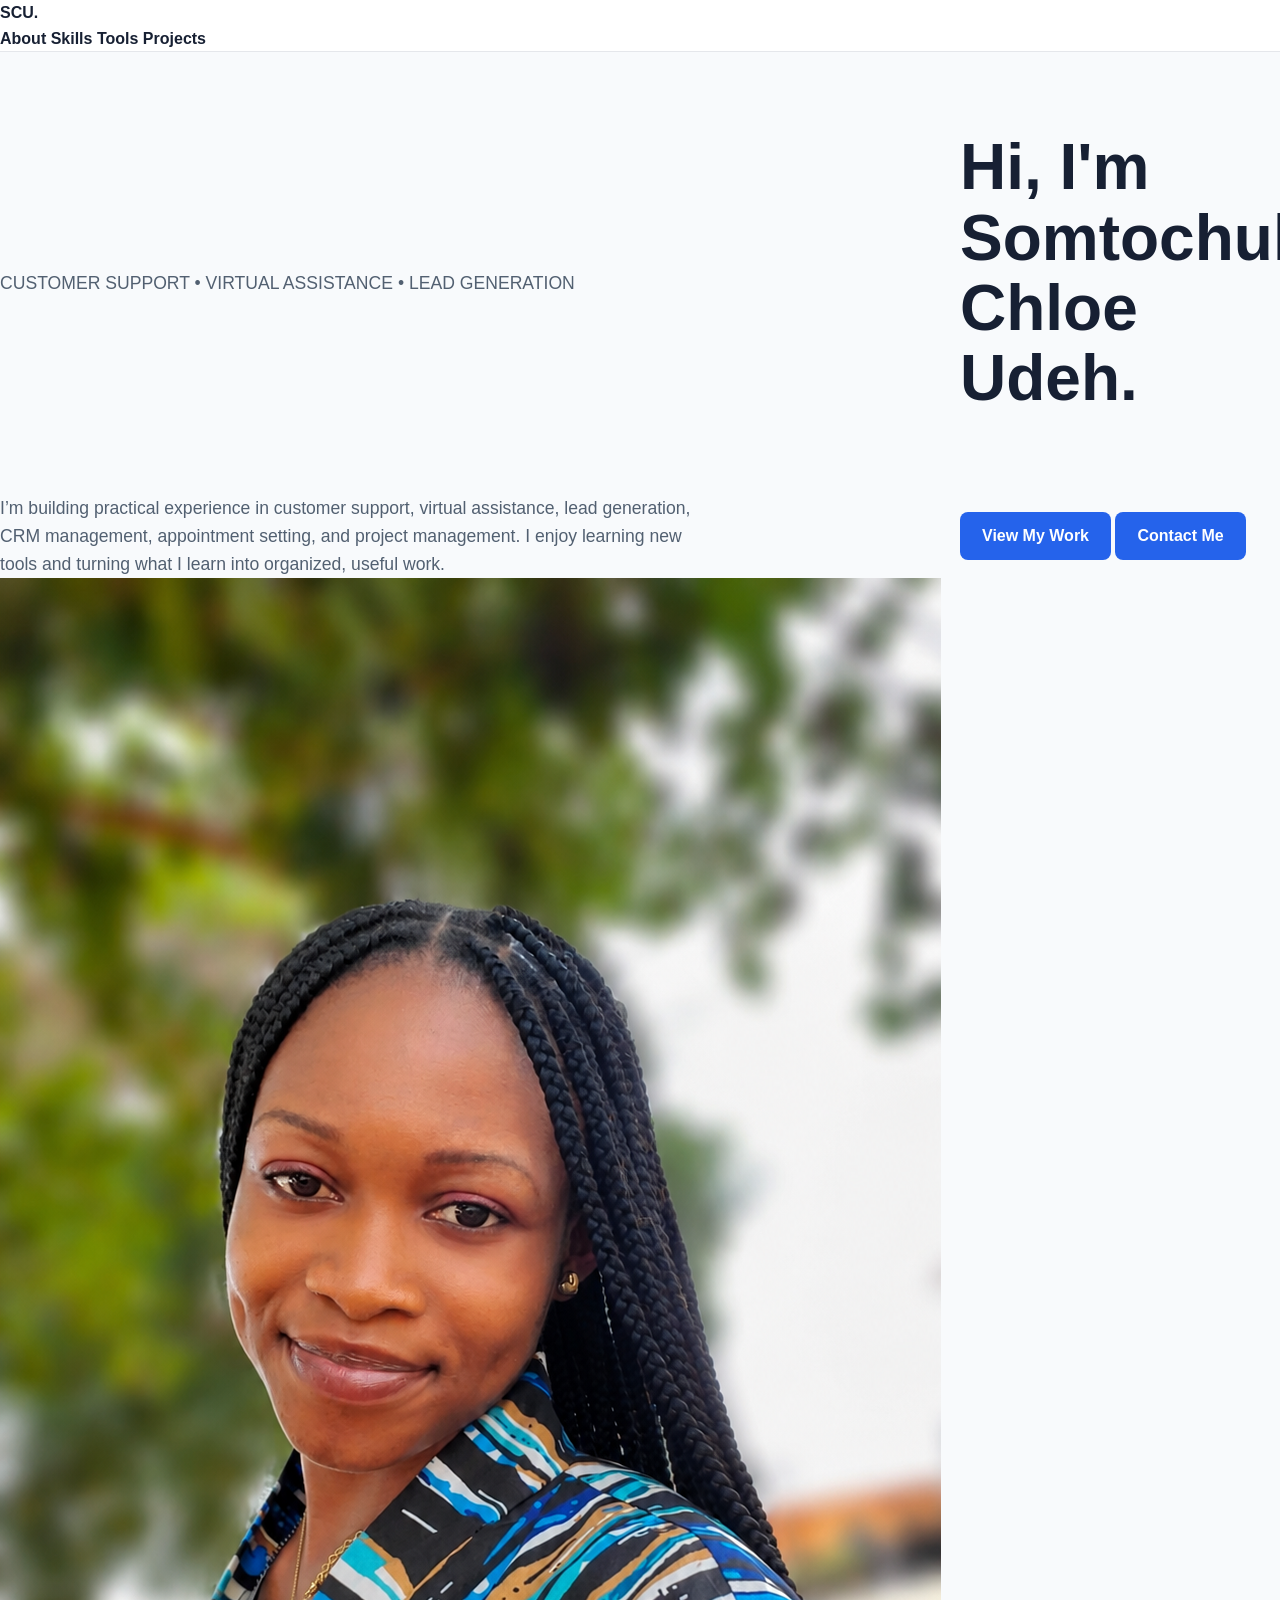
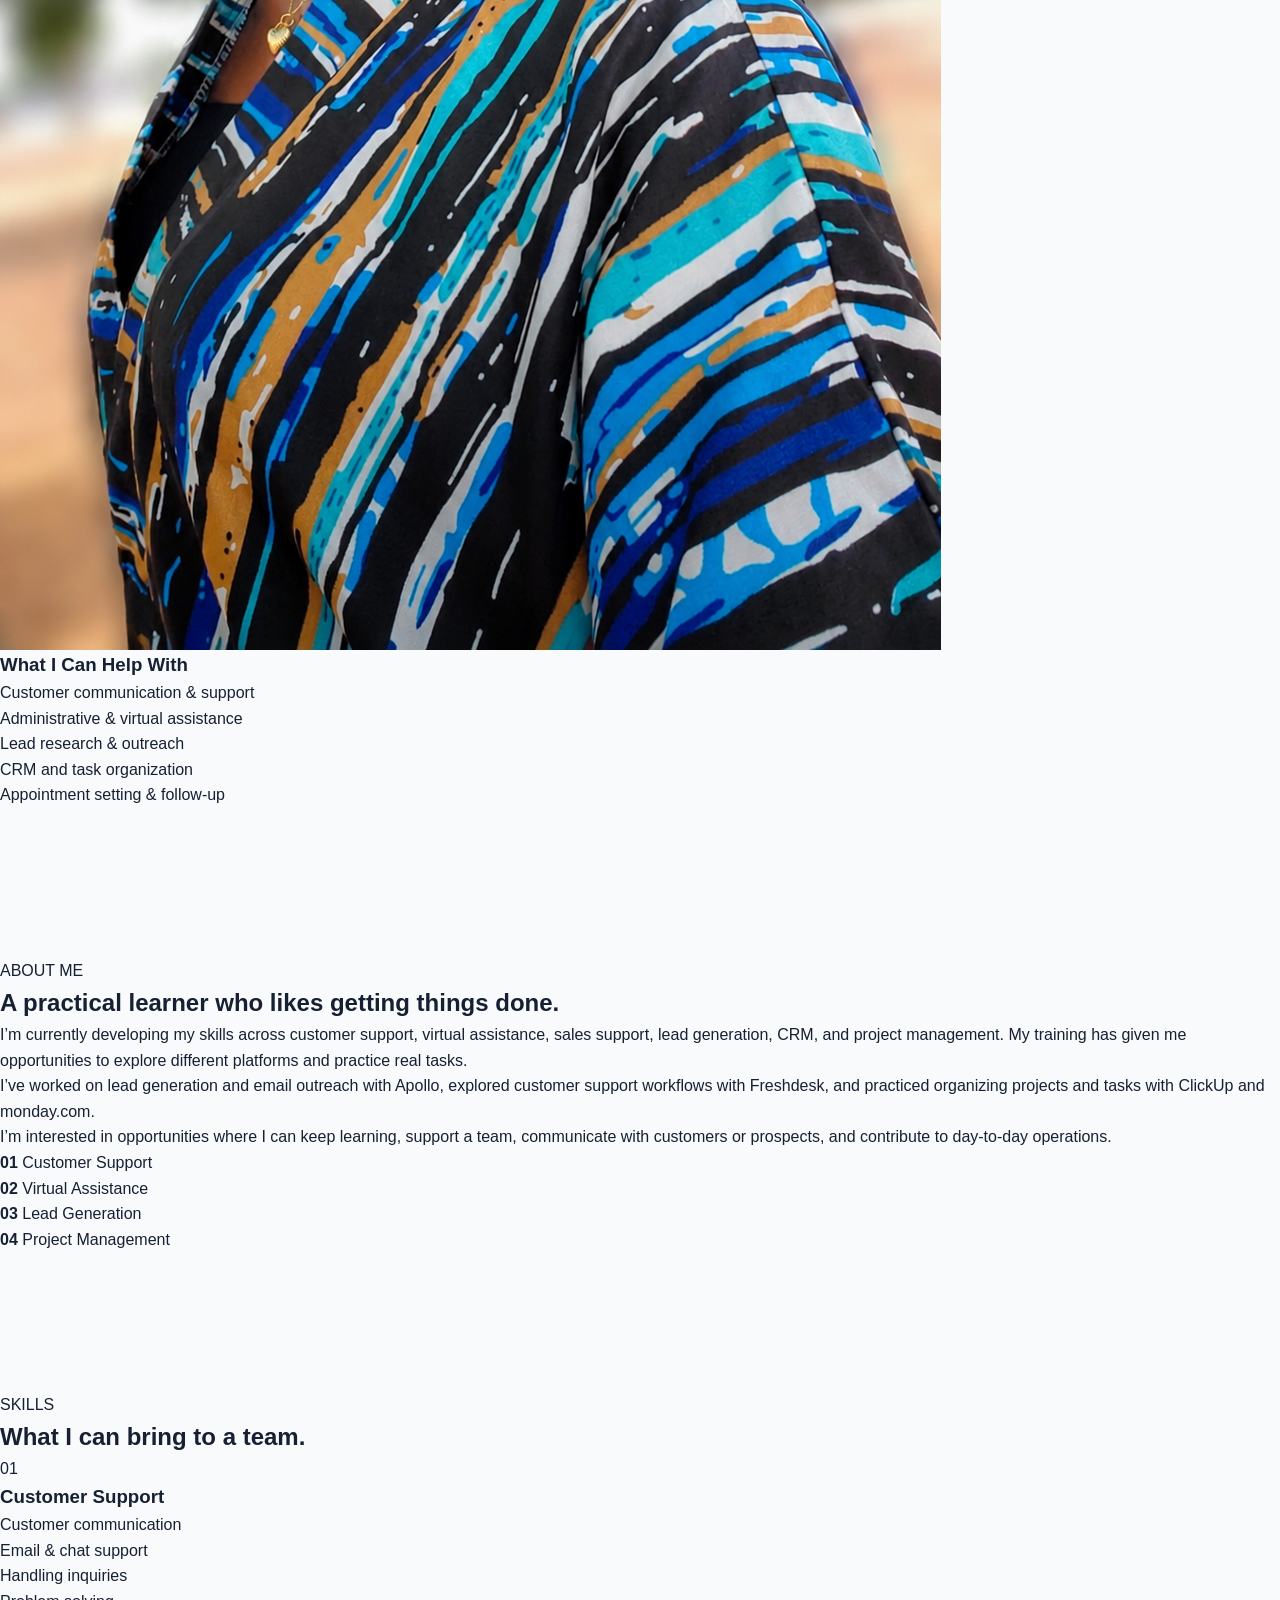
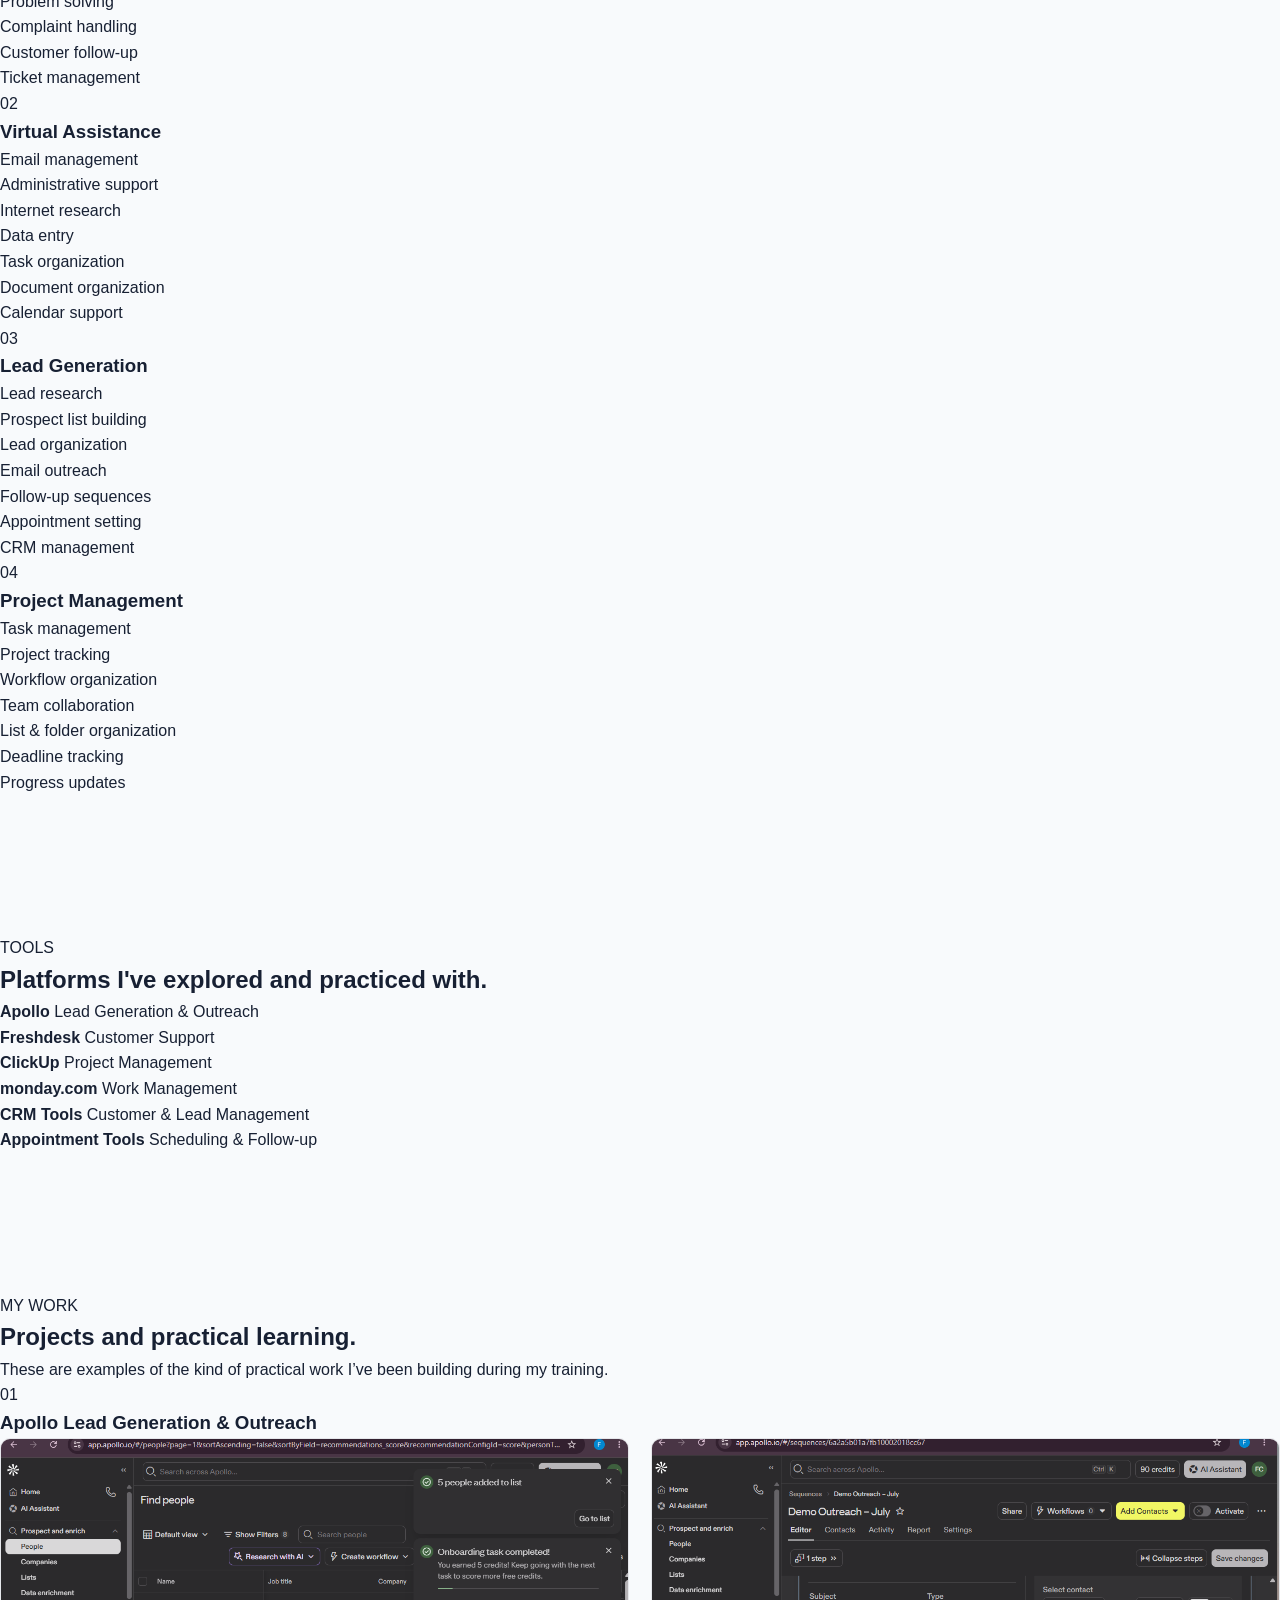
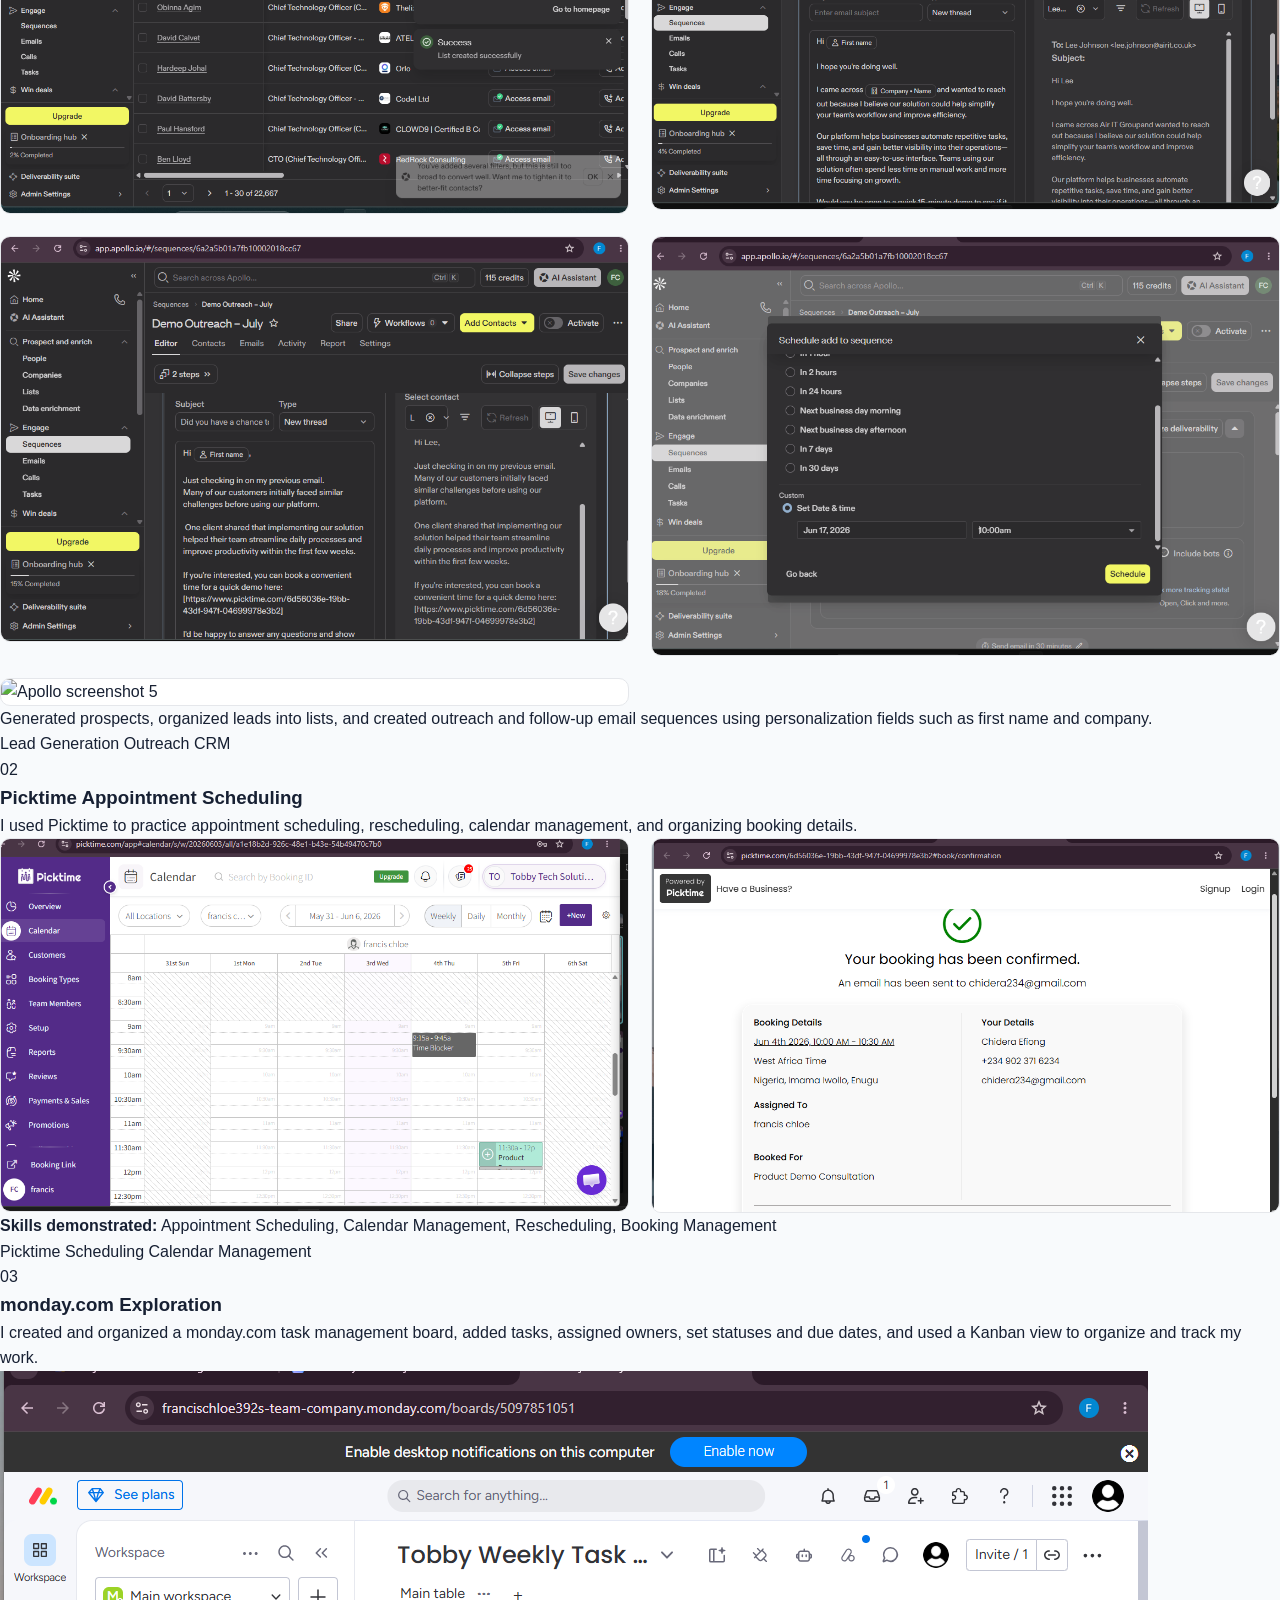
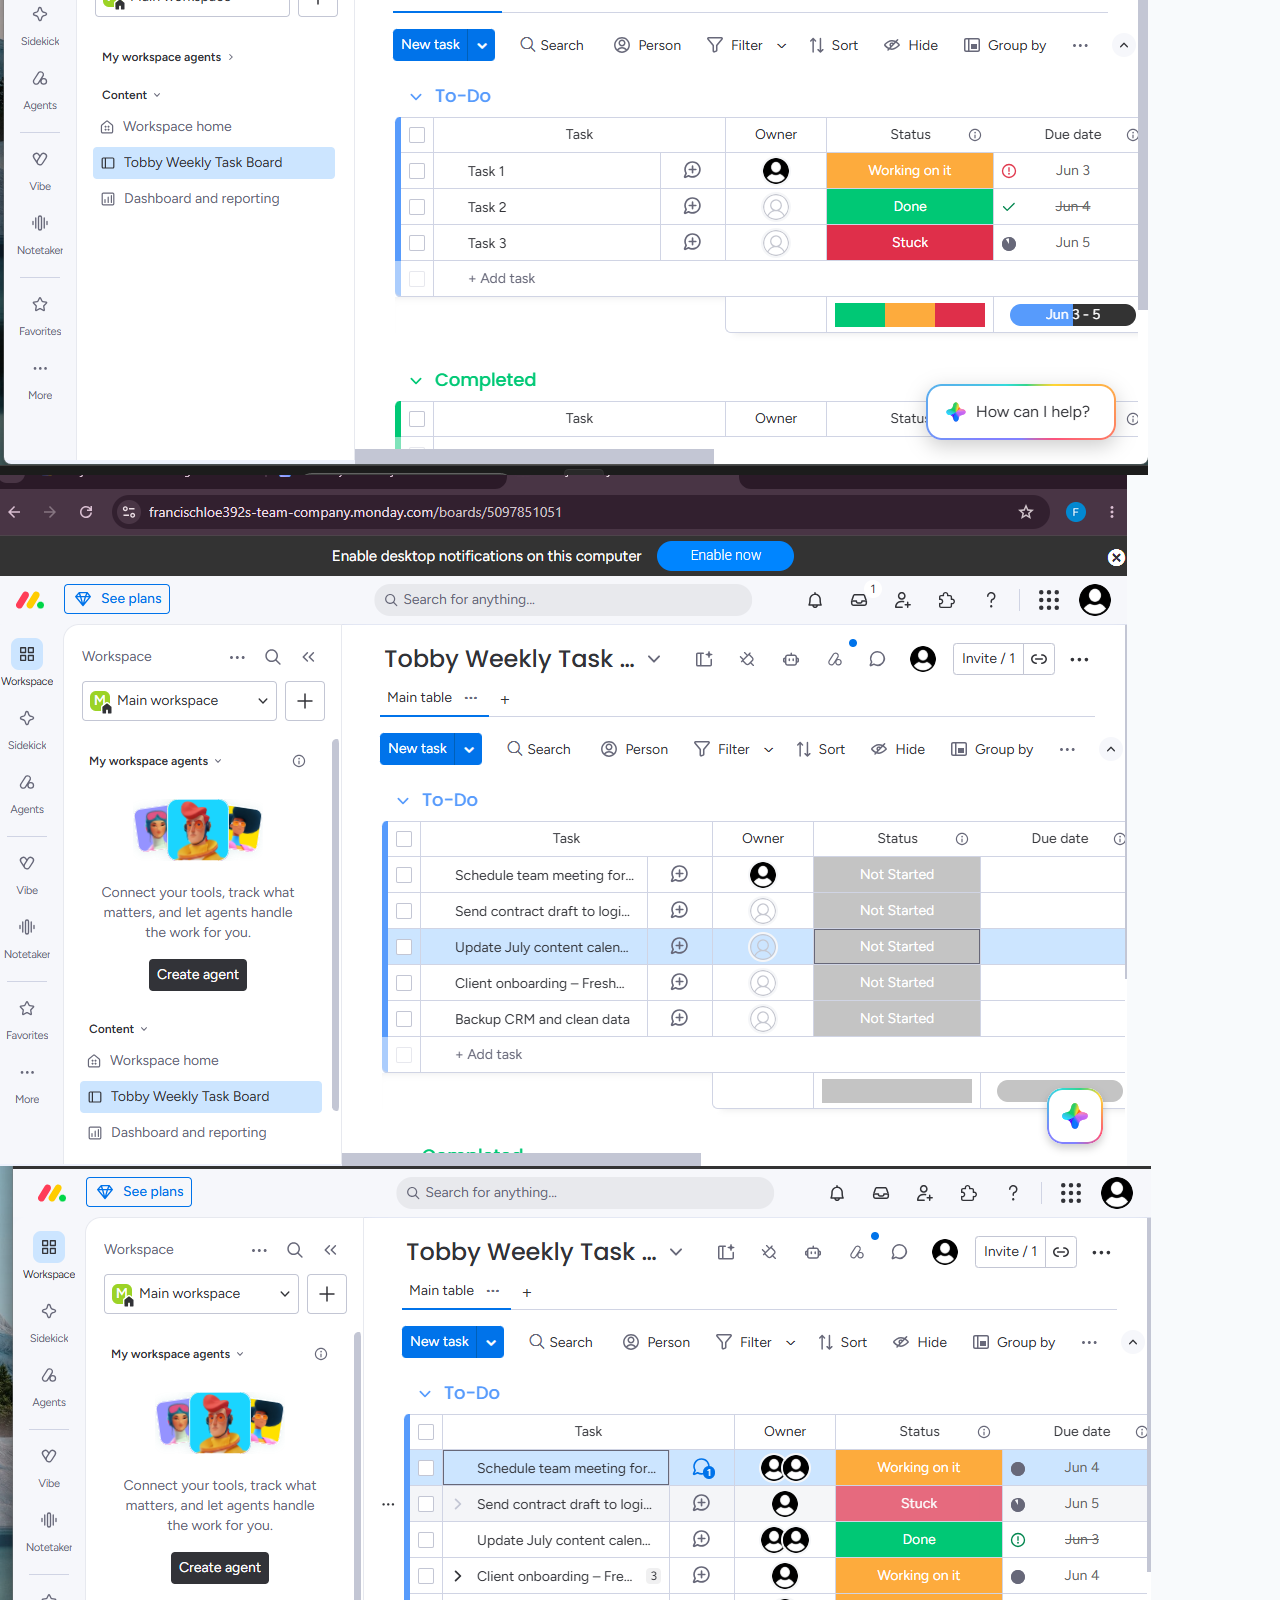
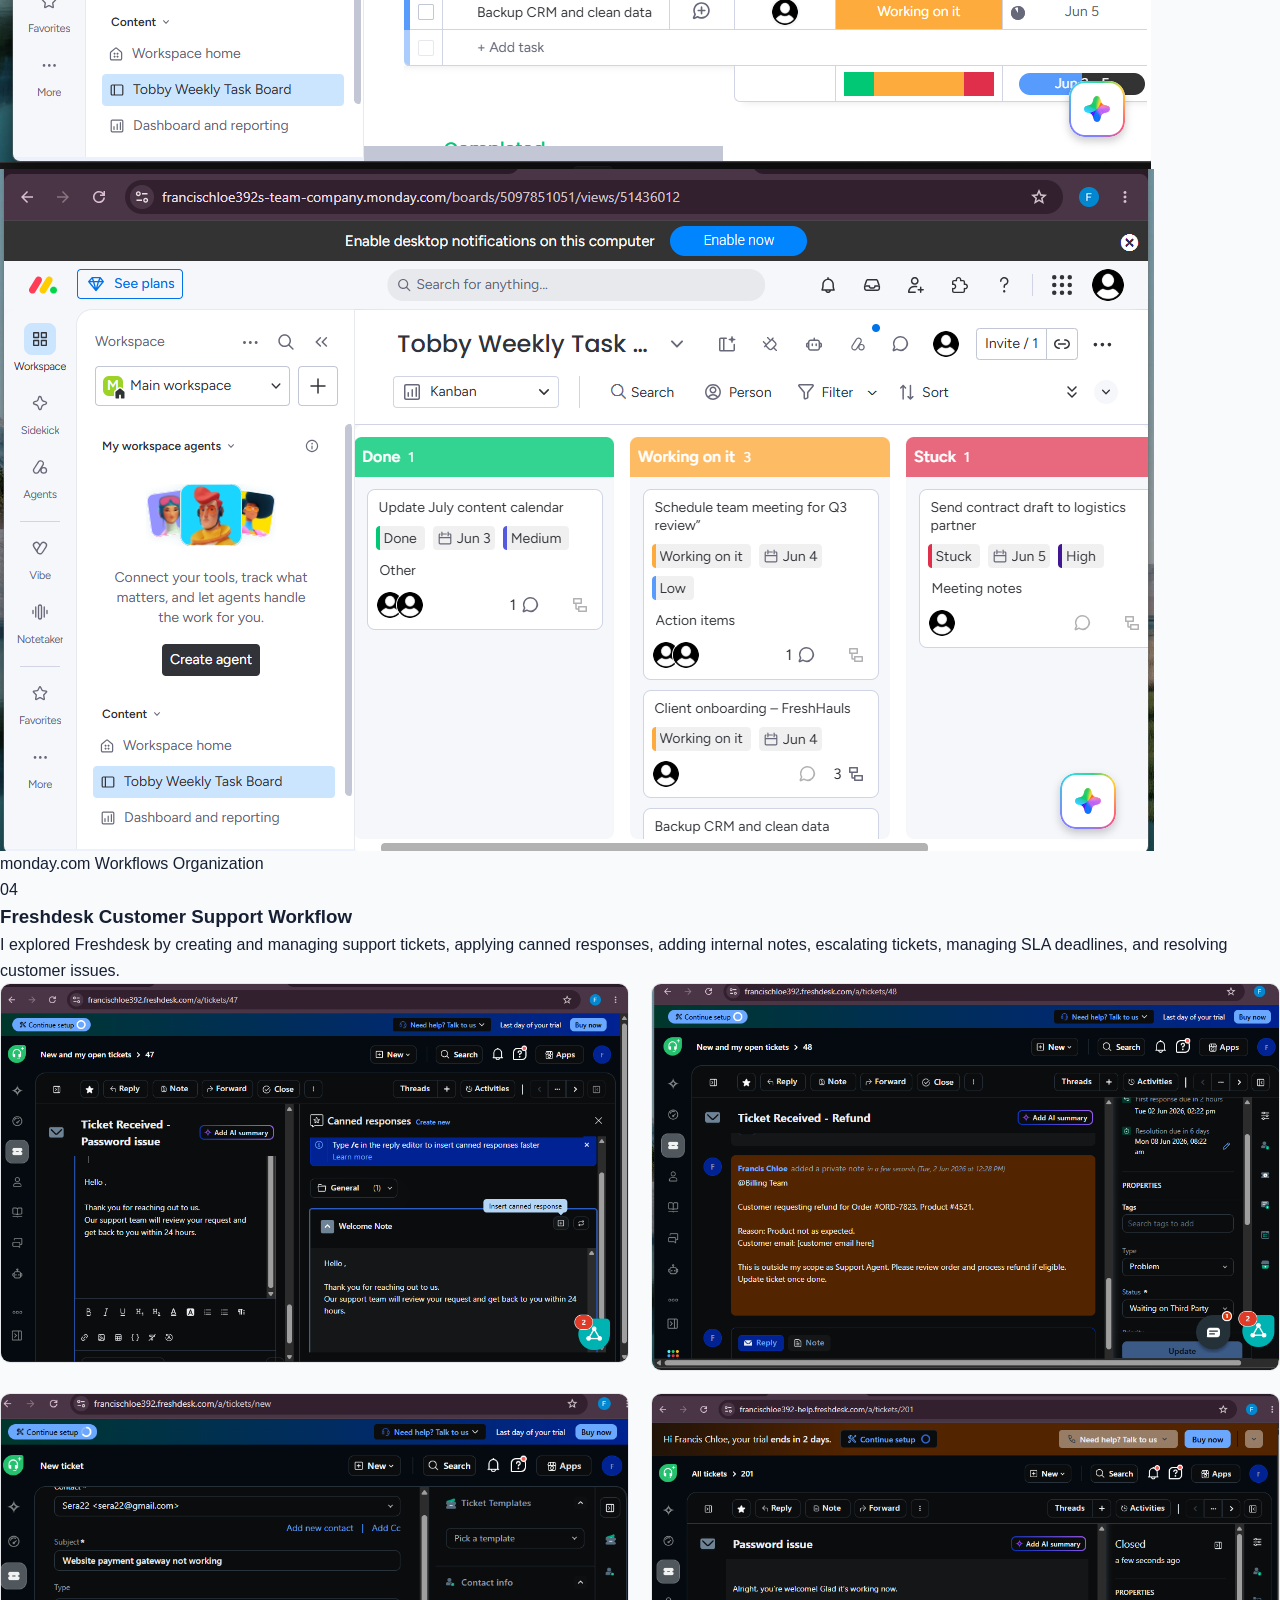
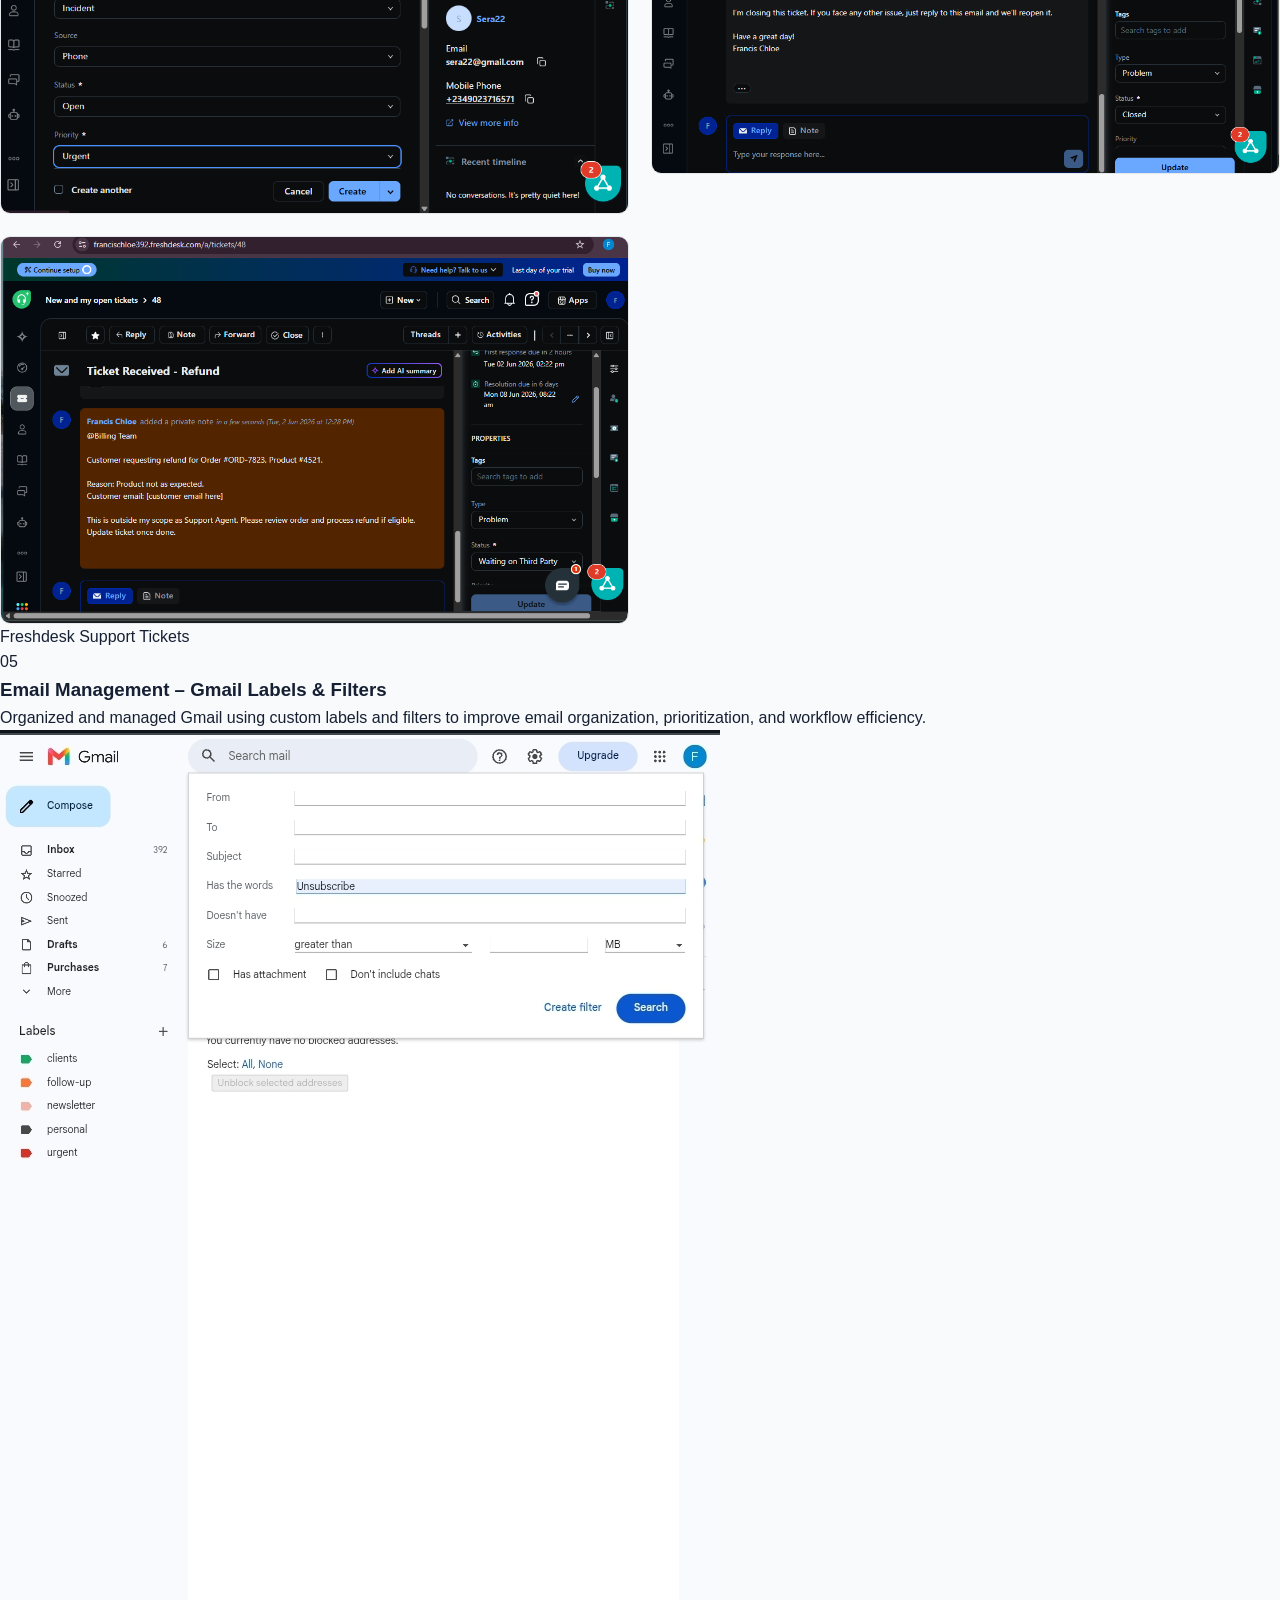
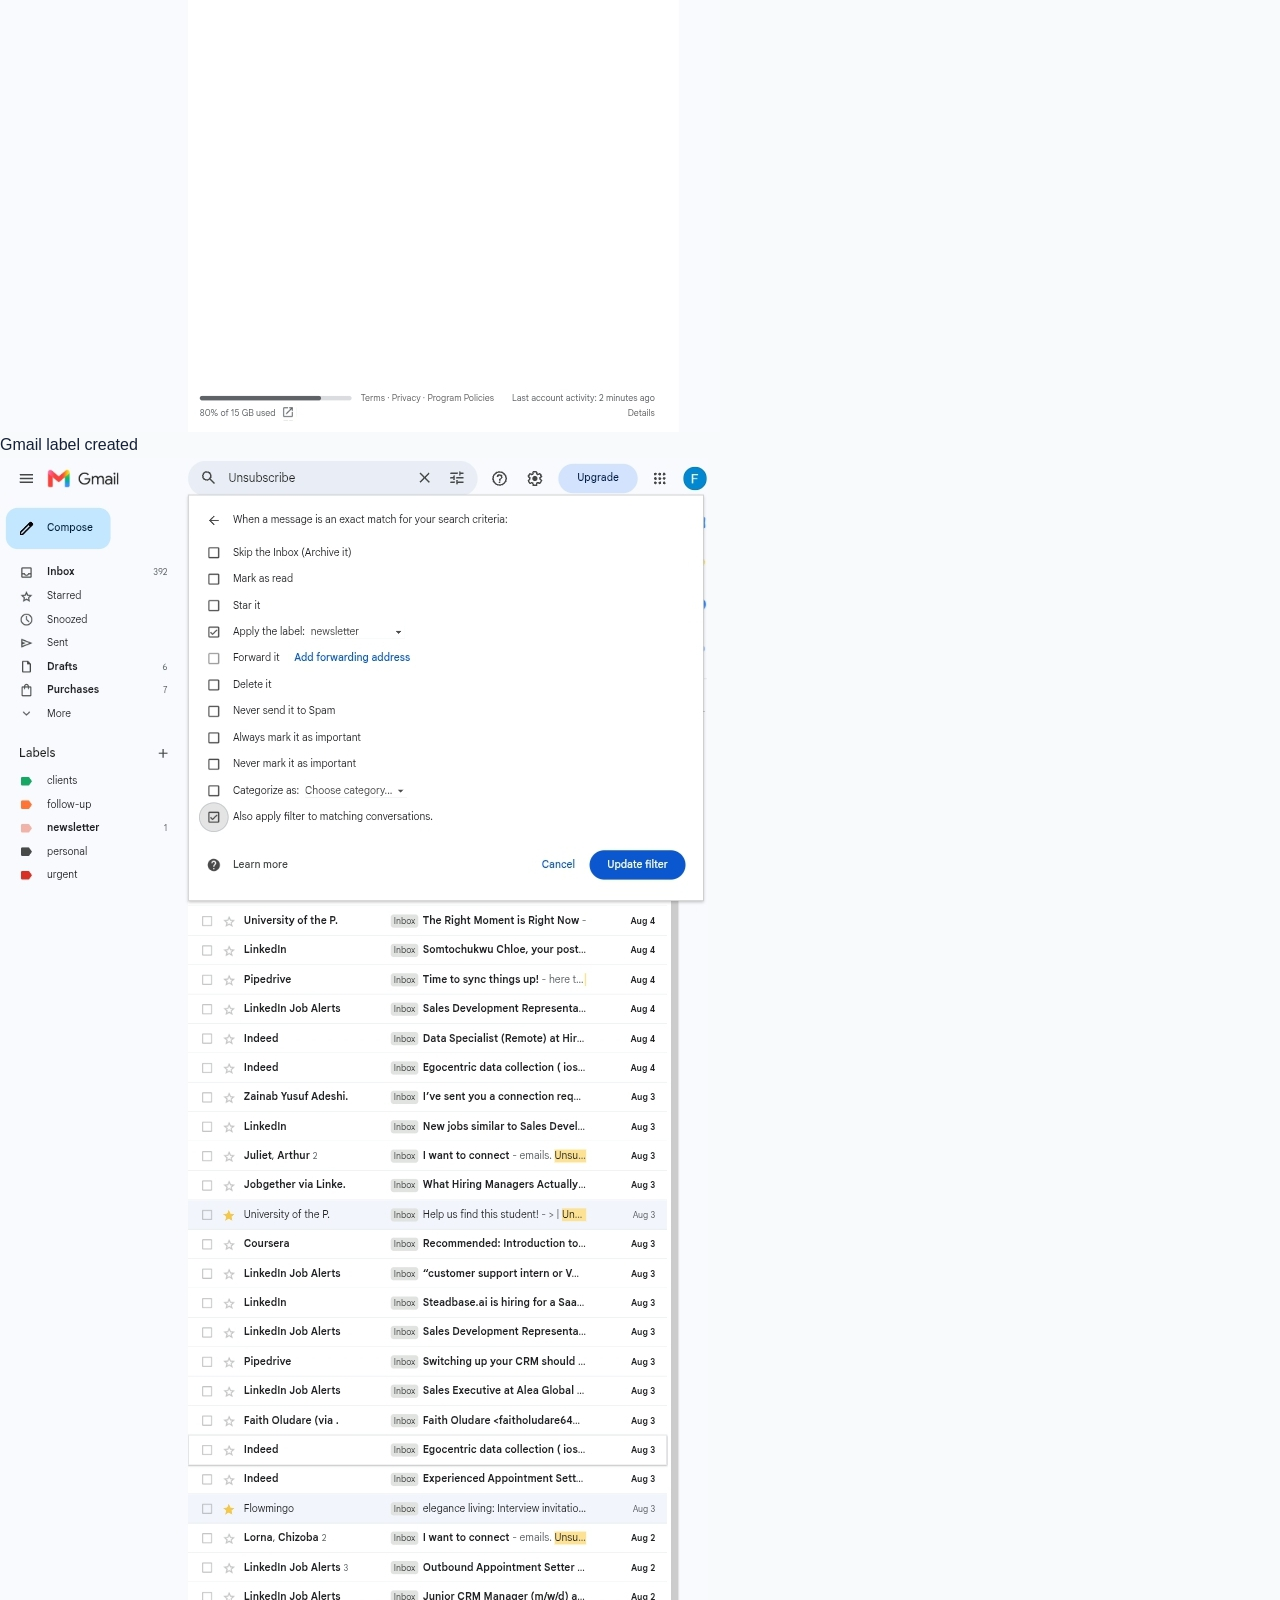
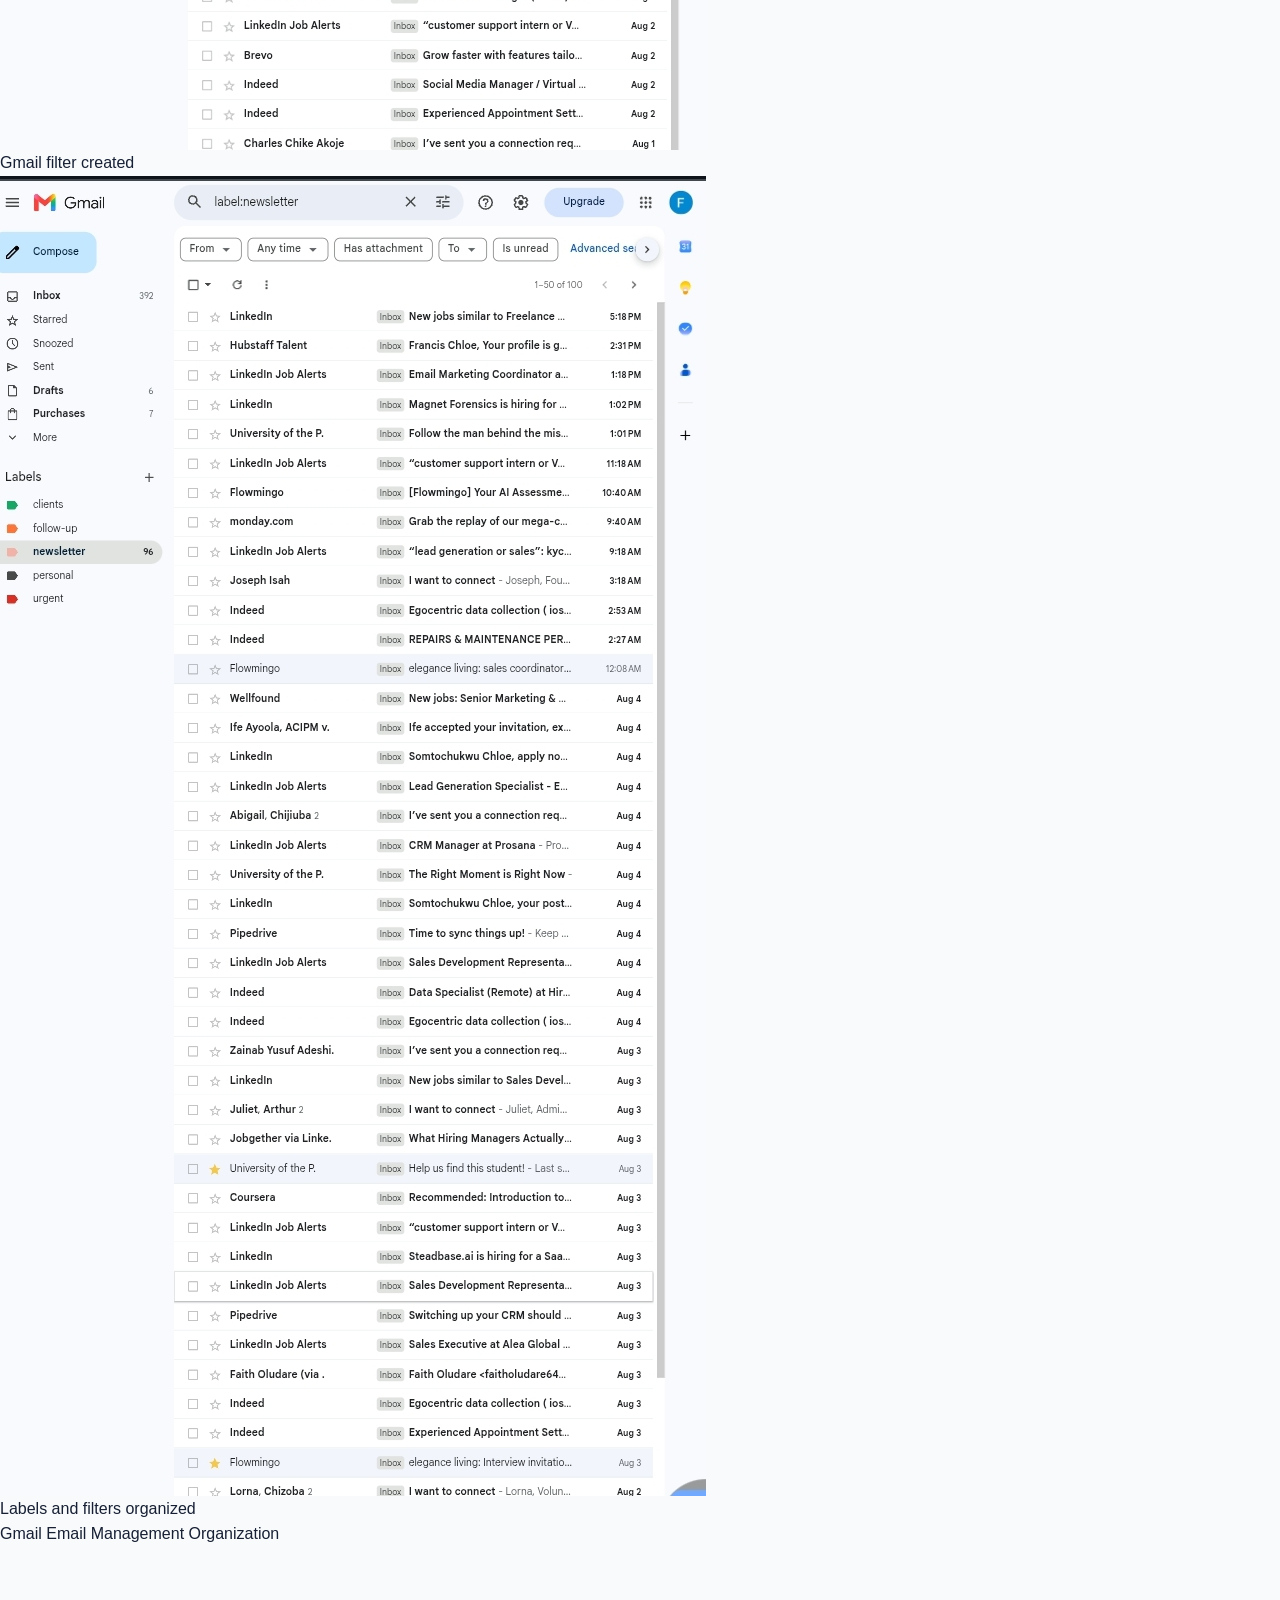
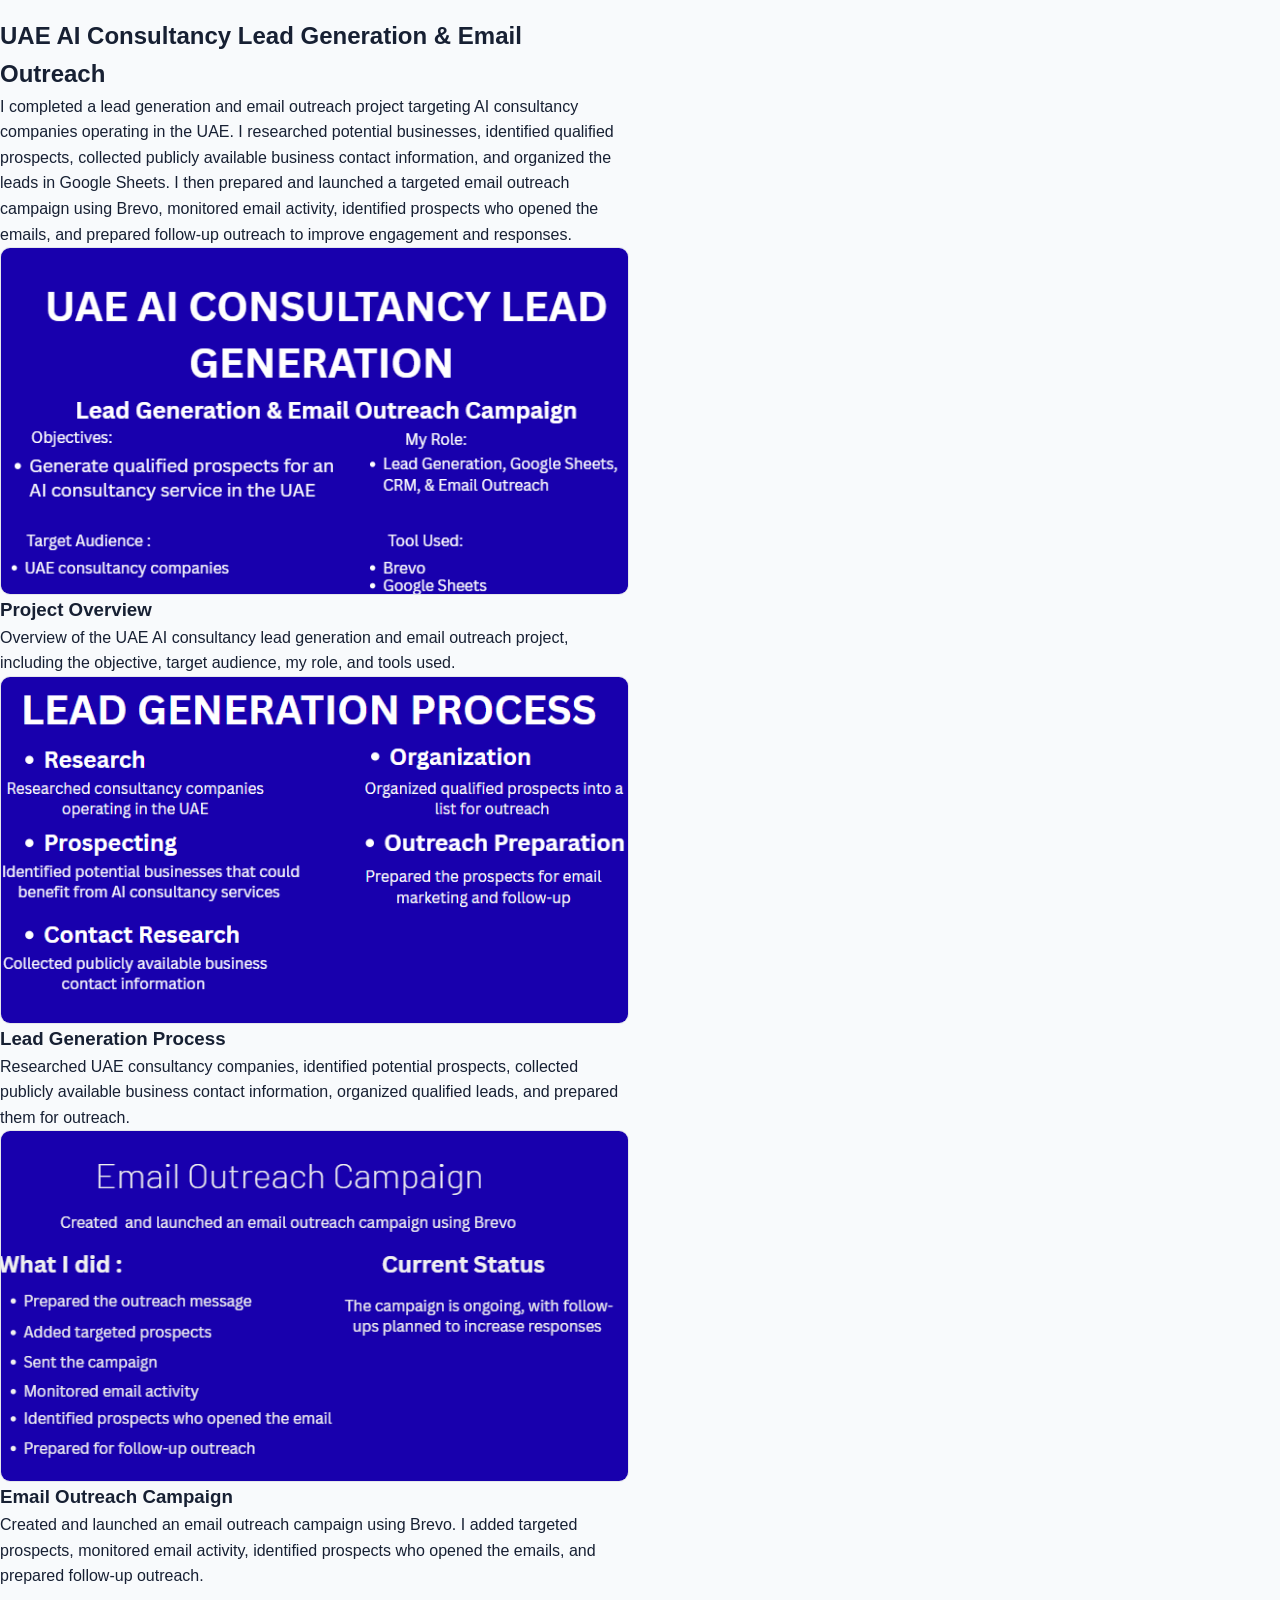
==== commit af8711d7: "Update index.html" ====
--- a/index.html
+++ b/index.html
@@ -18,7 +18,7 @@
       <a href="#skills">Skills</a>
       <a href="#tools">Tools</a>
       <a href="#projects">Projects</a>
-      <a href="#contact">Contact</a>
+      
     </nav>
   </header>
 
@@ -643,39 +643,6 @@
 
       </div>
 
-
-      <div class="contact-grid">
-
-        <a
-          class="contact-card"
-          href="mailto:francischloe392@gmail.com"
-        >
-          <span>Email</span>
-          <strong>francischloe392@gmail.com</strong>
-        </a>
-
-
-        <a
-          class="contact-card"
-          href="tel:+2349023716271"
-        >
-          <span>Phone</span>
-          <strong>+234 902 371 6271</strong>
-        </a>
-
-
-        <a
-          class="contact-card"
-          href="https://www.linkedin.com/in/somtochukwu-chloe-udeh-805948409/"
-          target="_blank"
-          rel="noopener"
-        >
-          <span>LinkedIn</span>
-          <strong>View my LinkedIn profile ↗</strong>
-        </a>
-
-      </div>
-
     </section>
 
   </main>
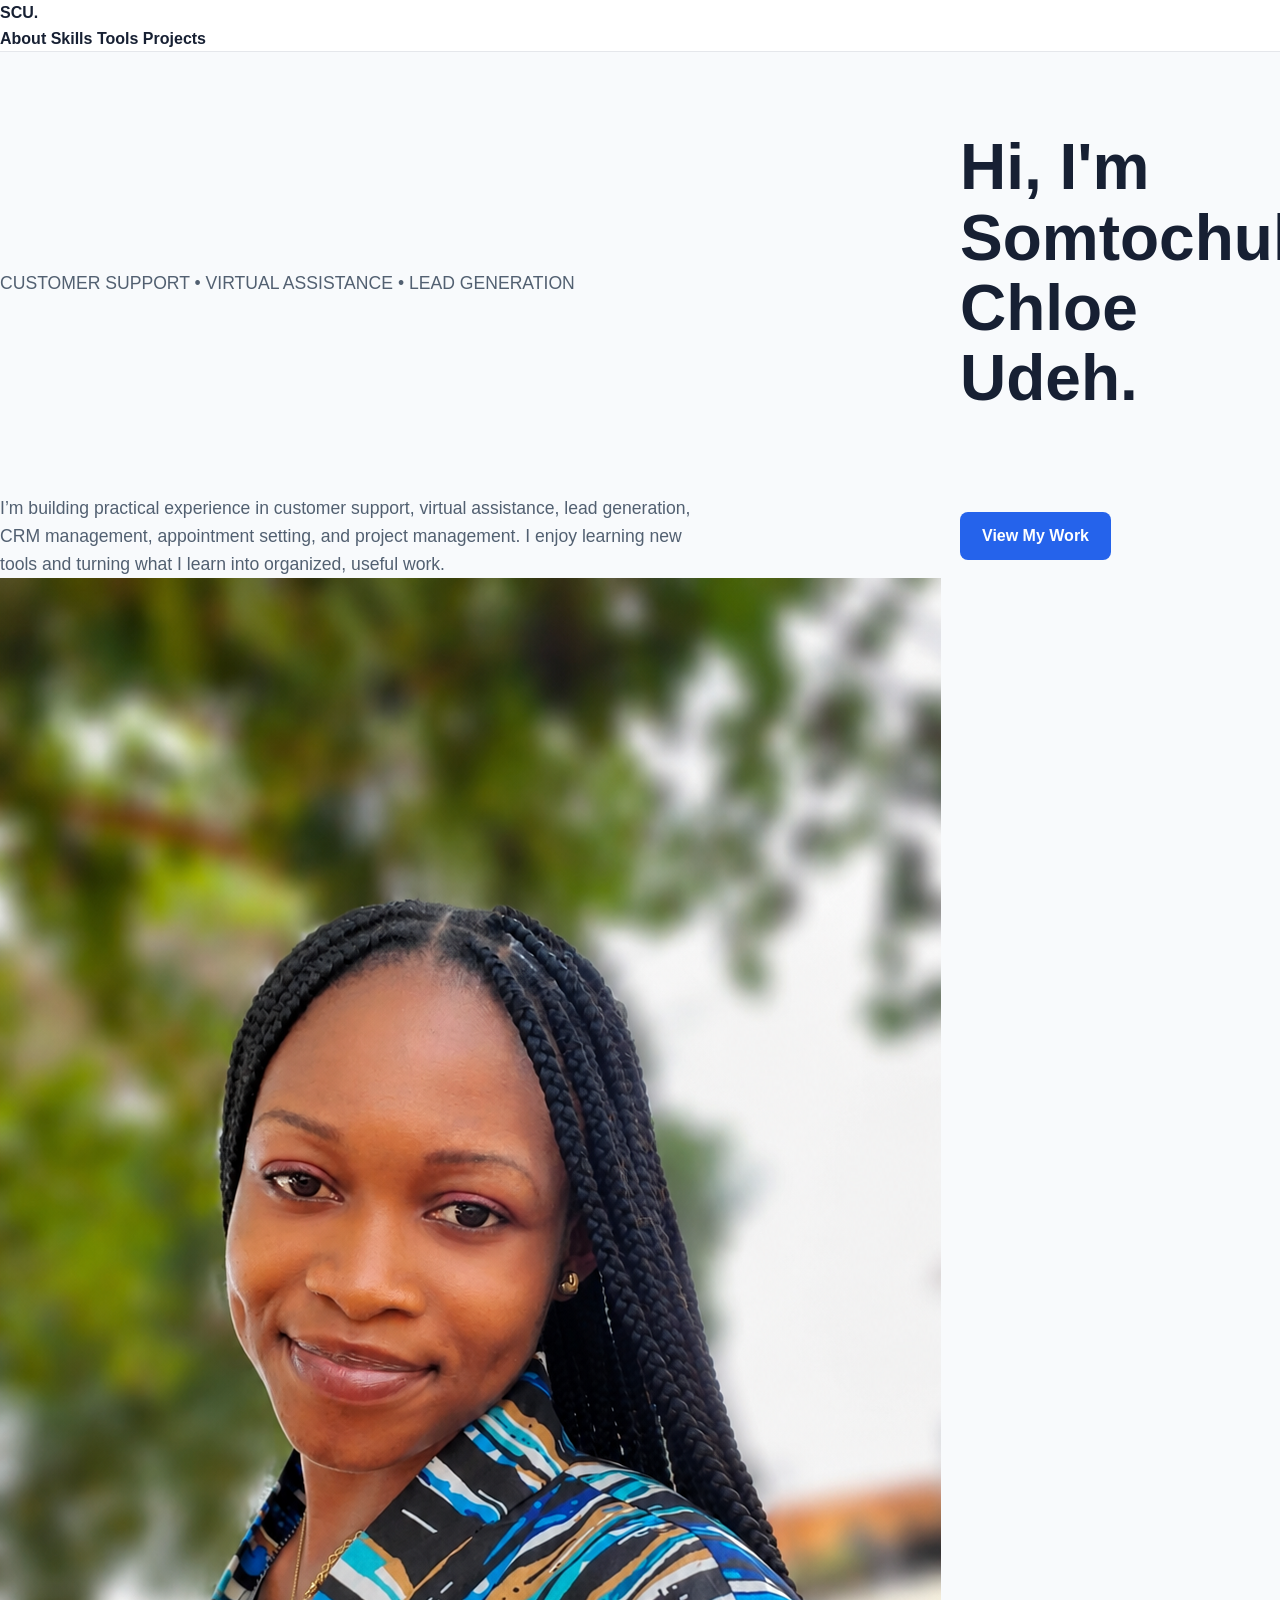
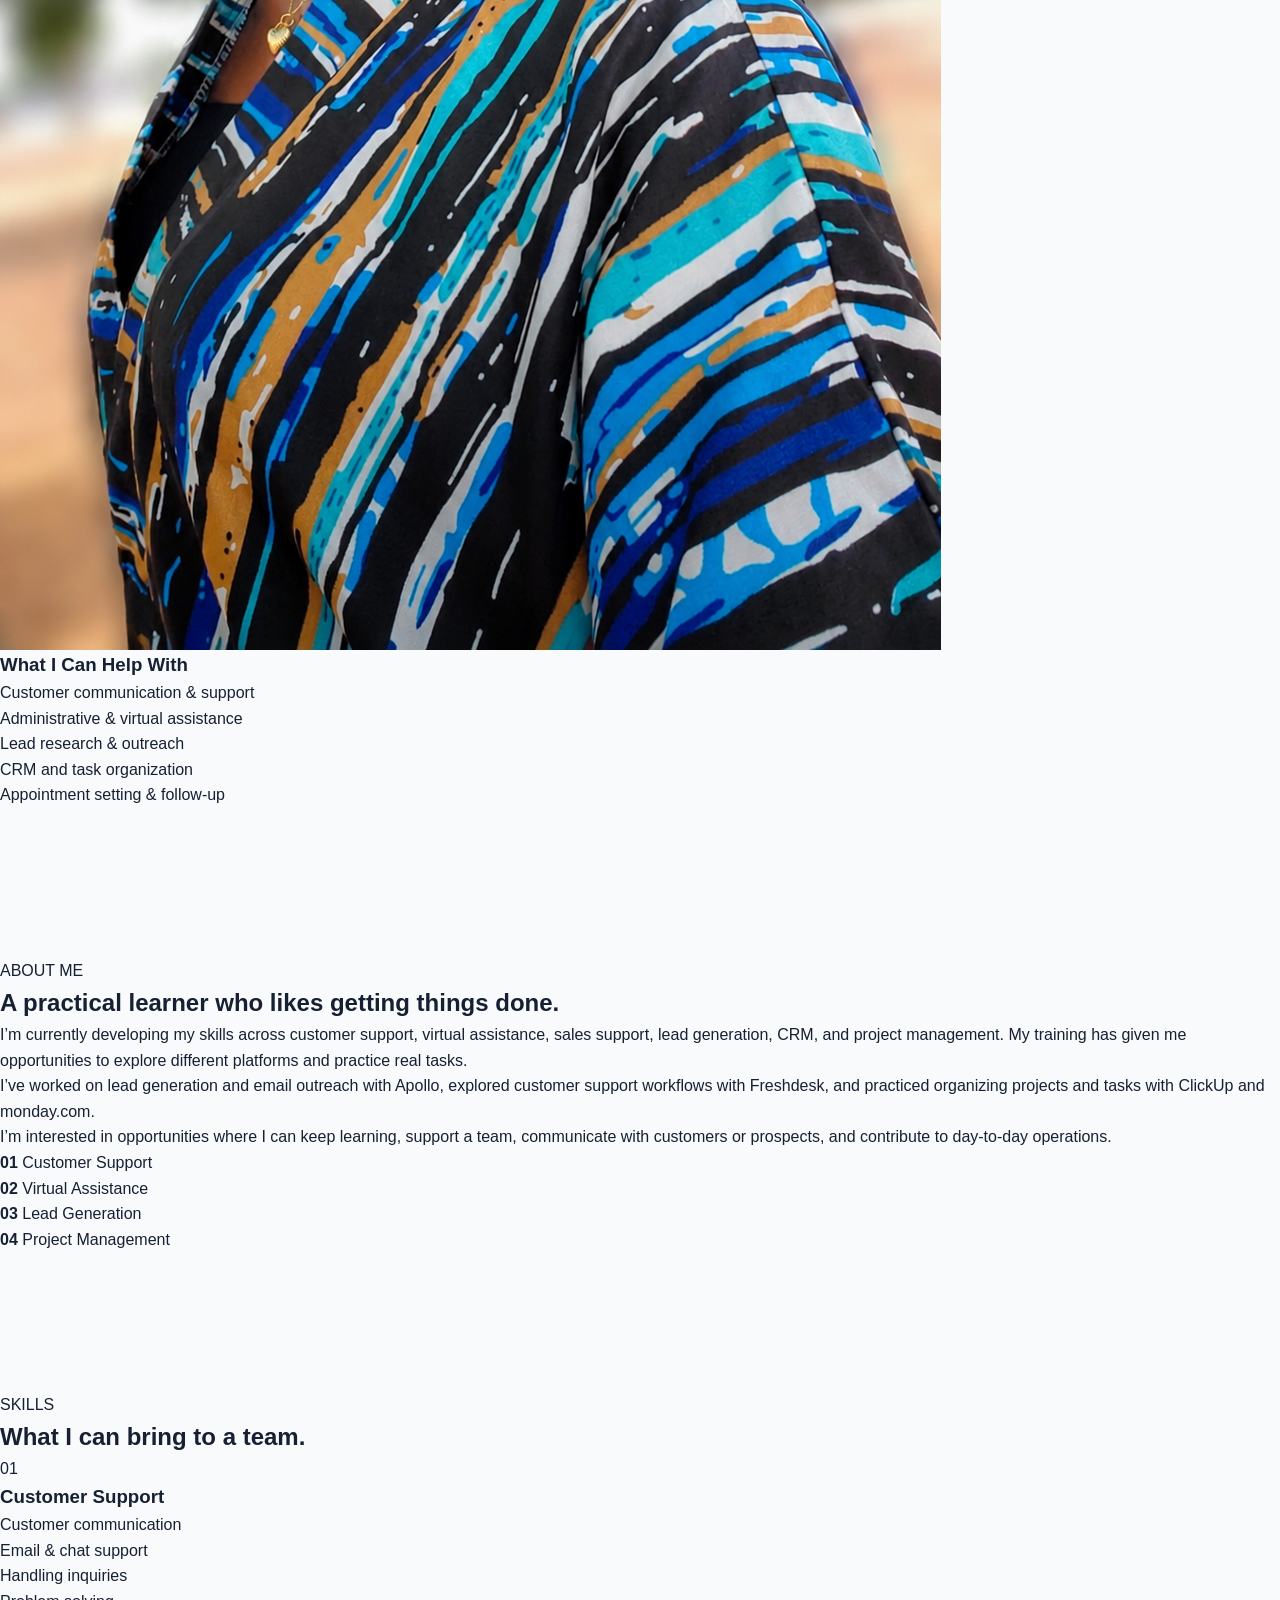
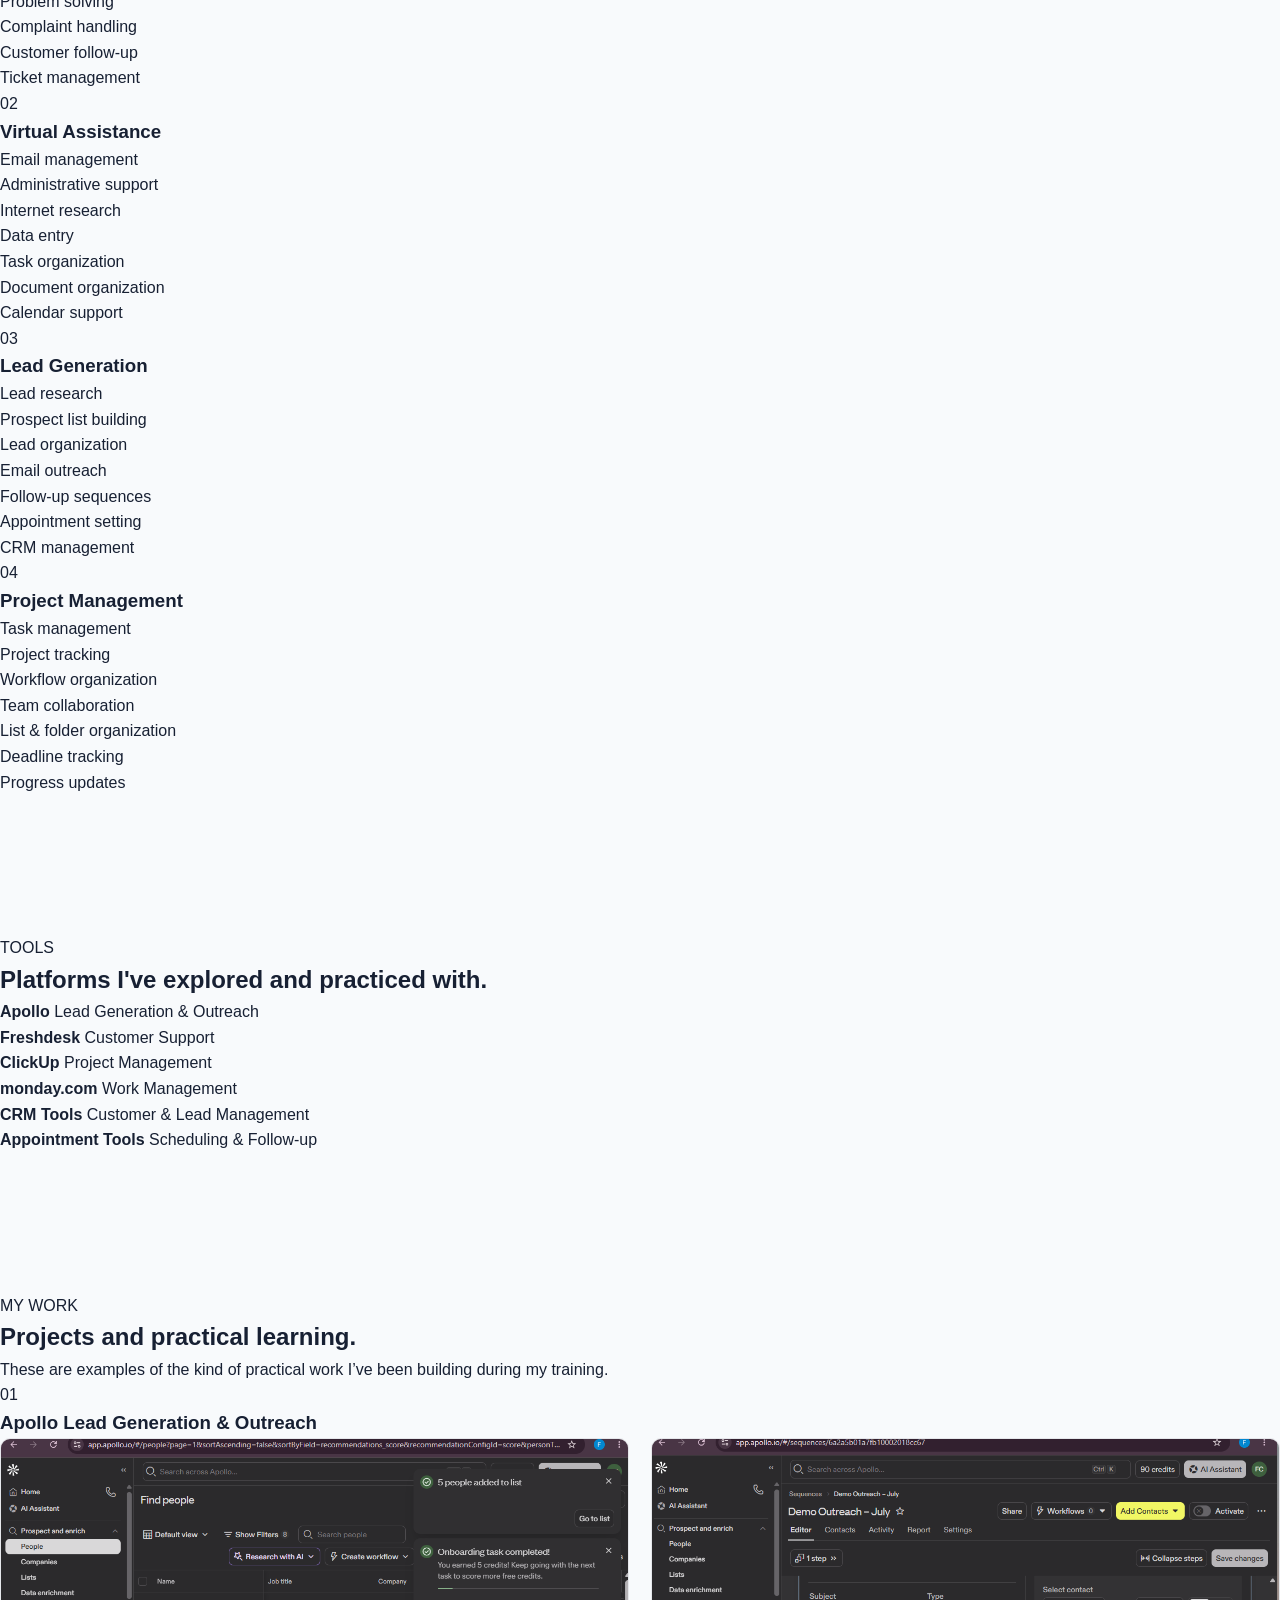
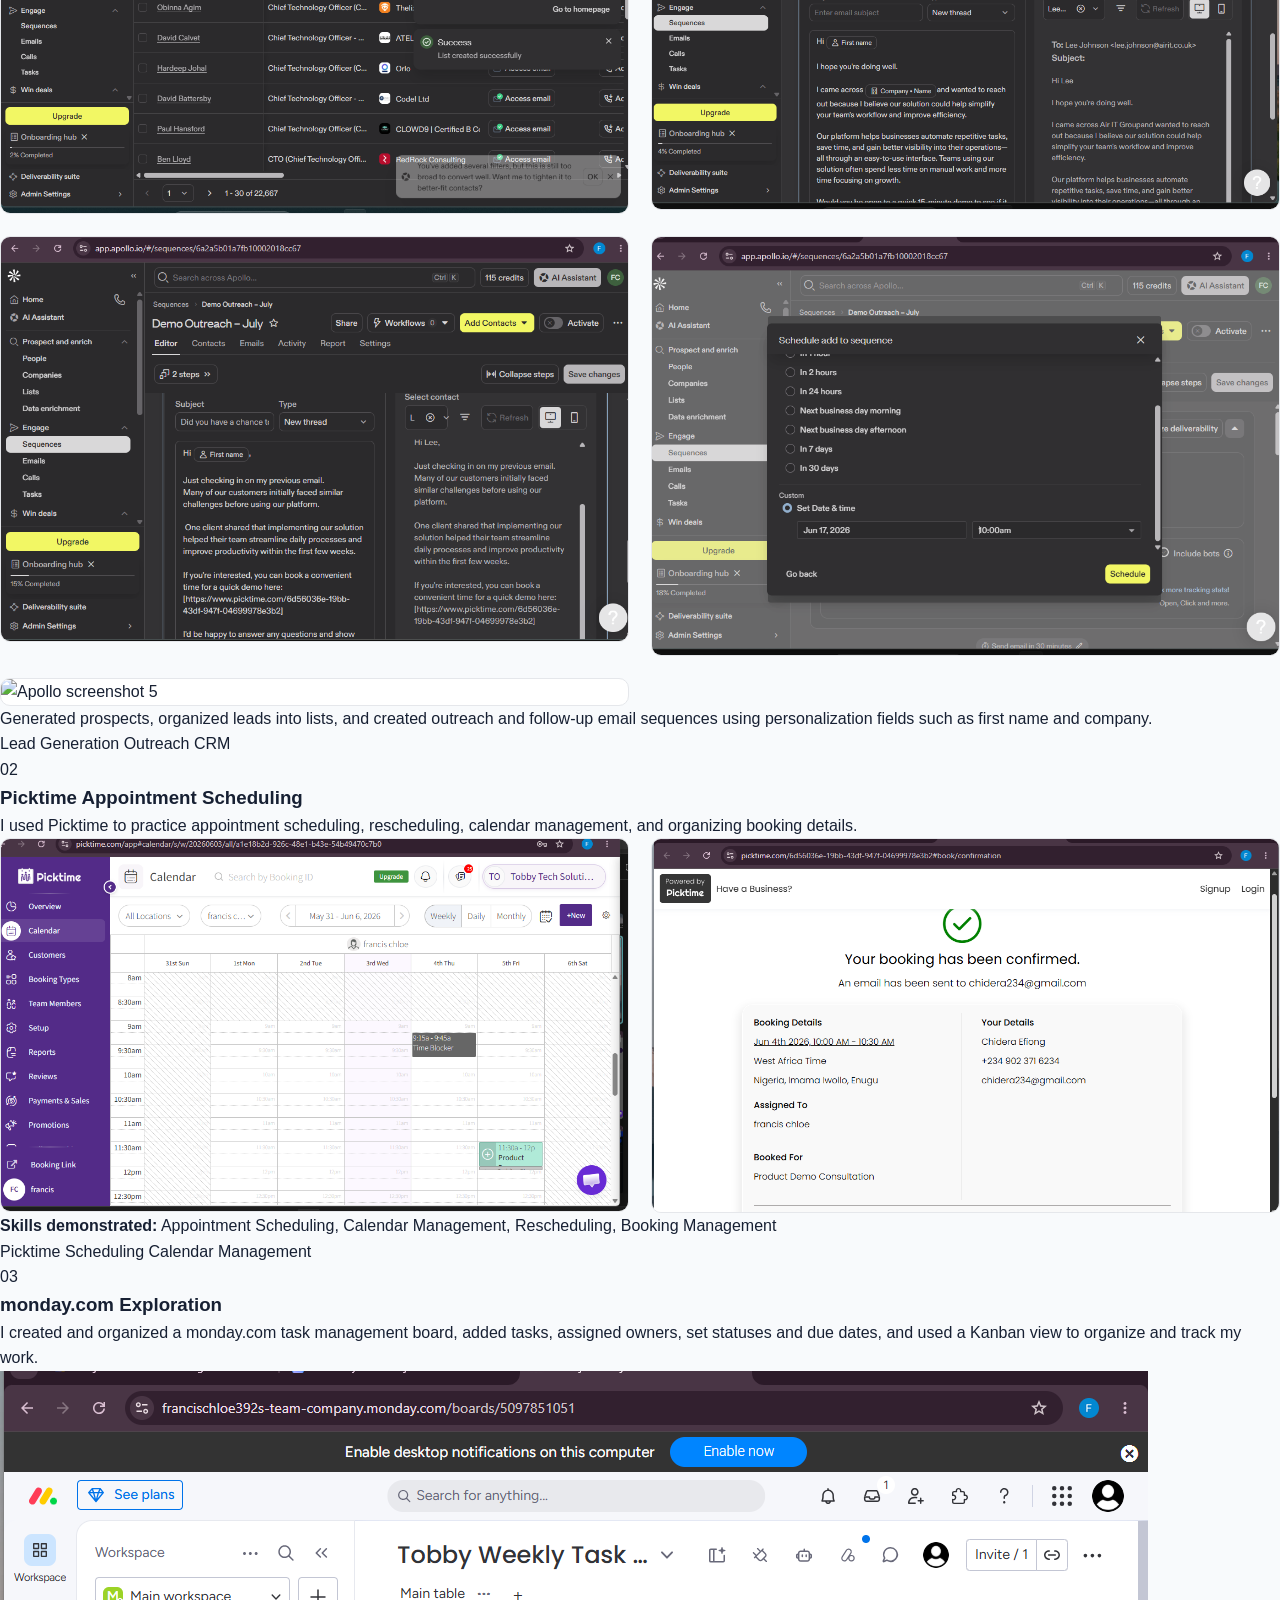
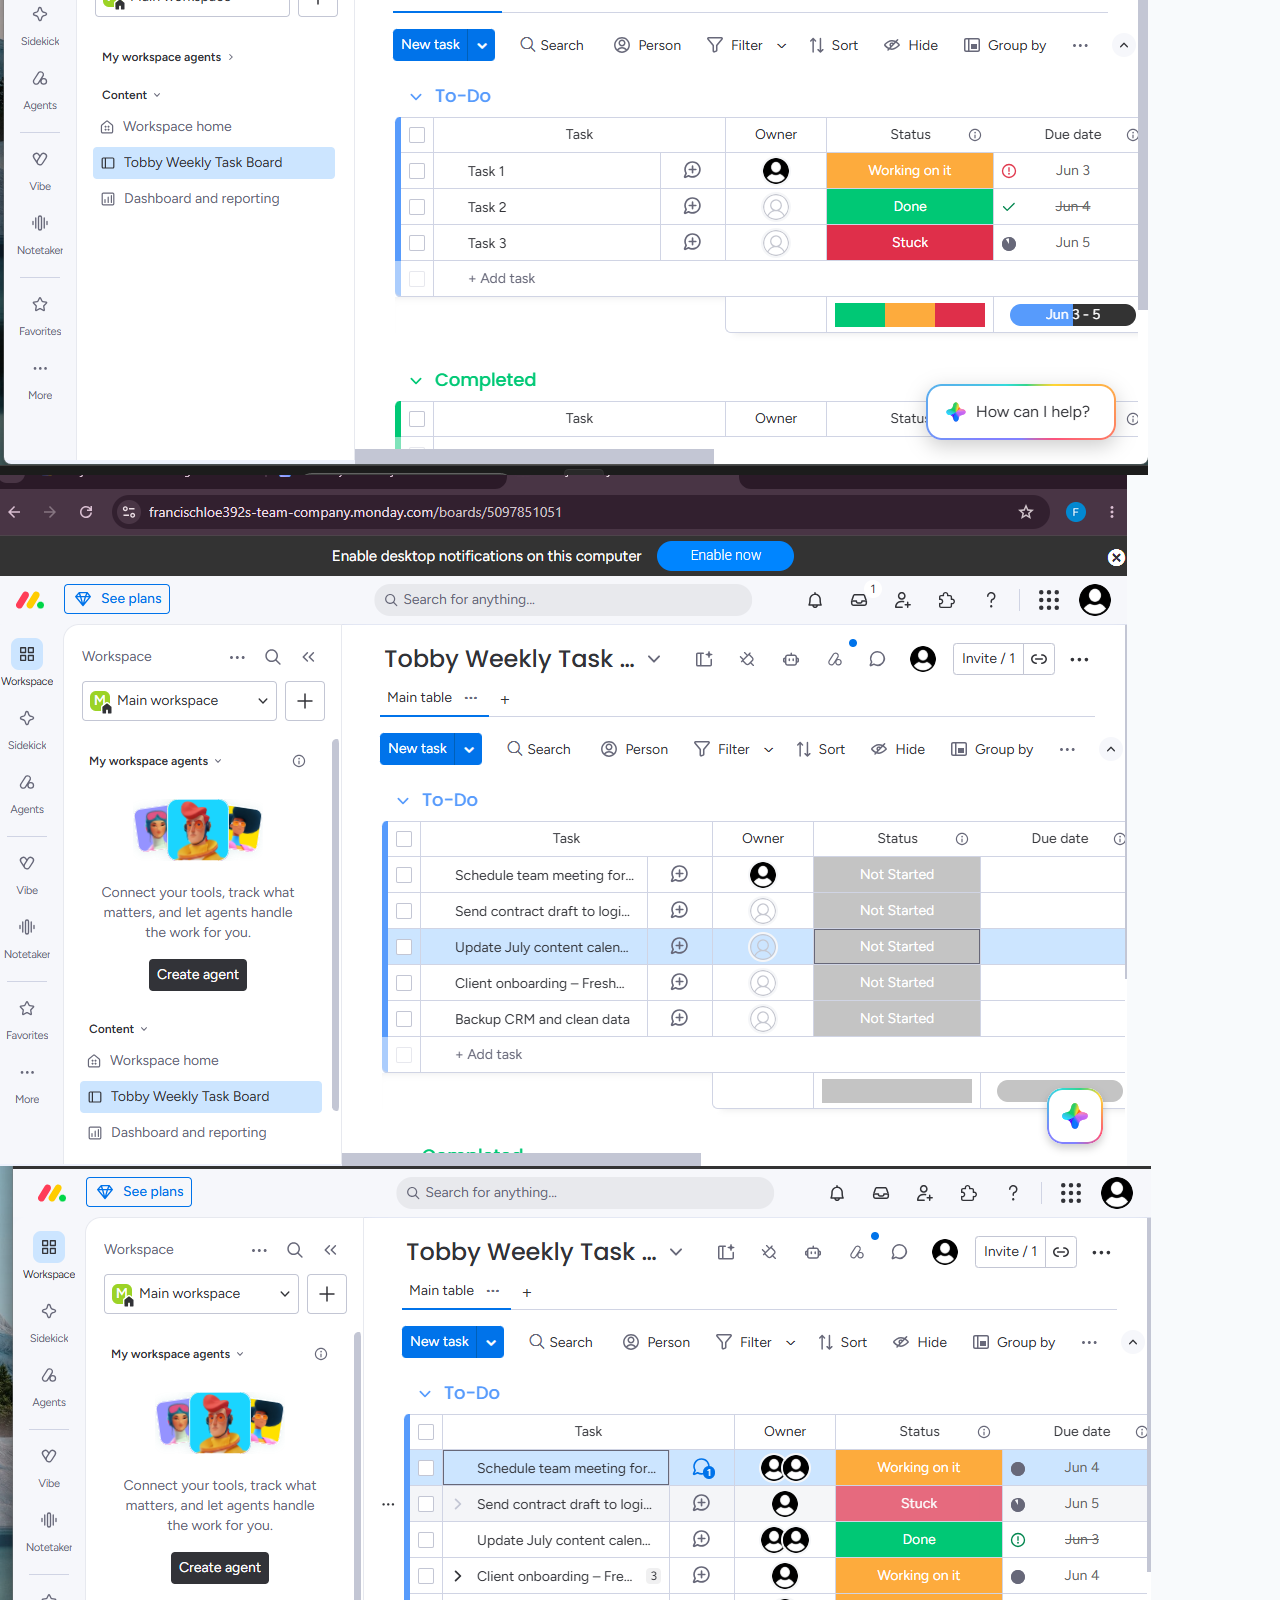
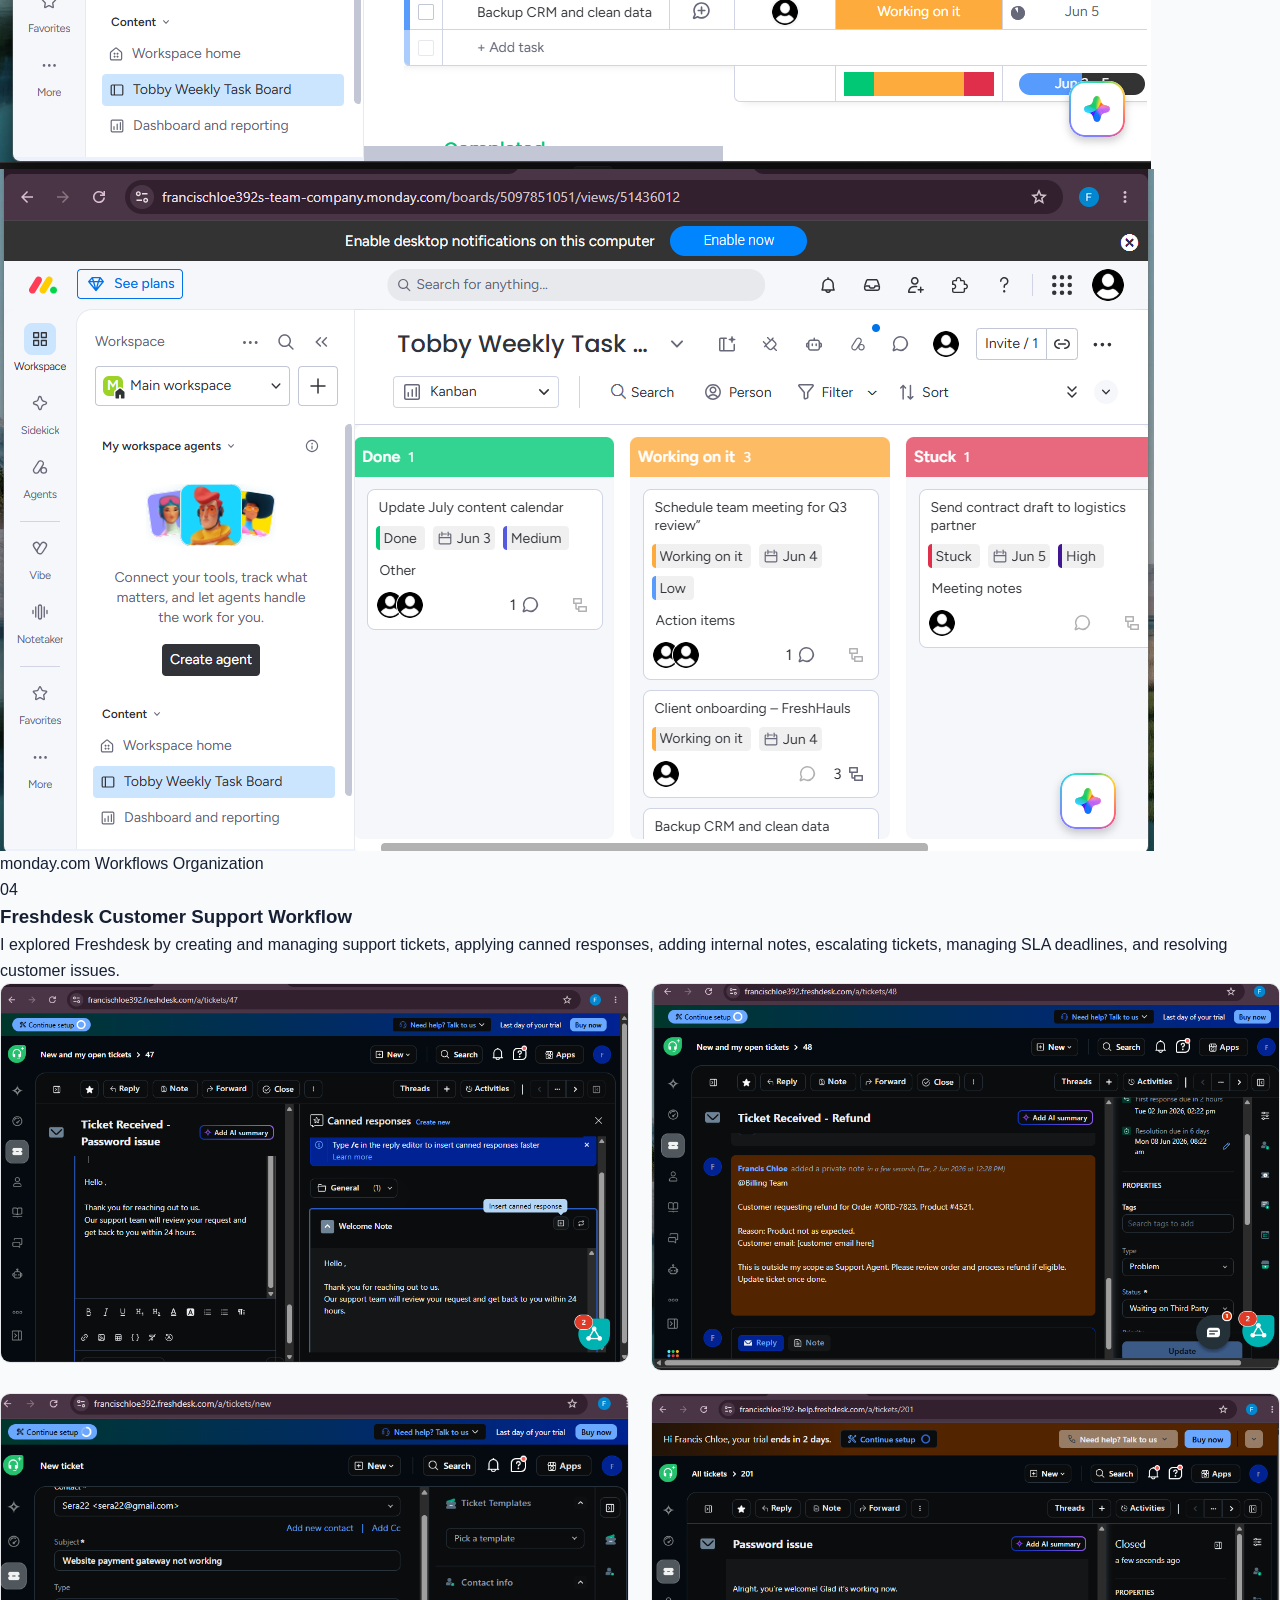
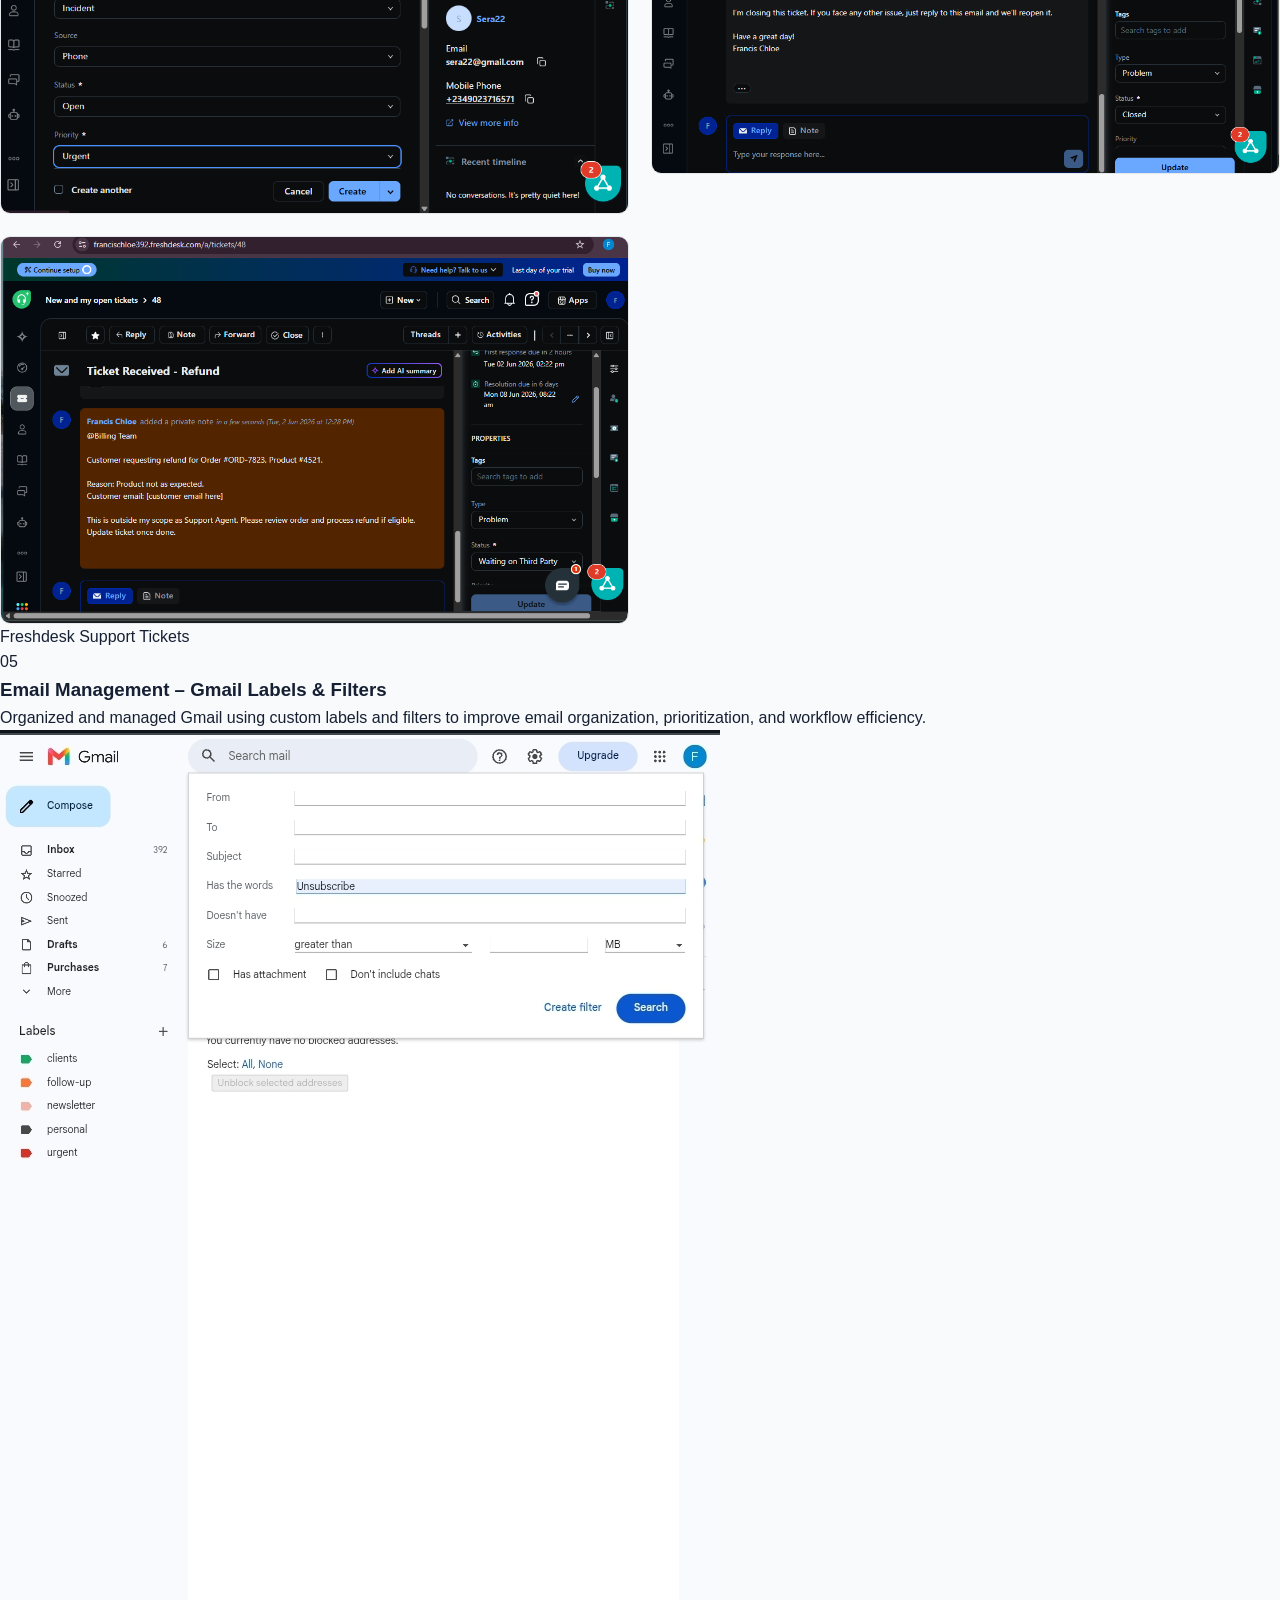
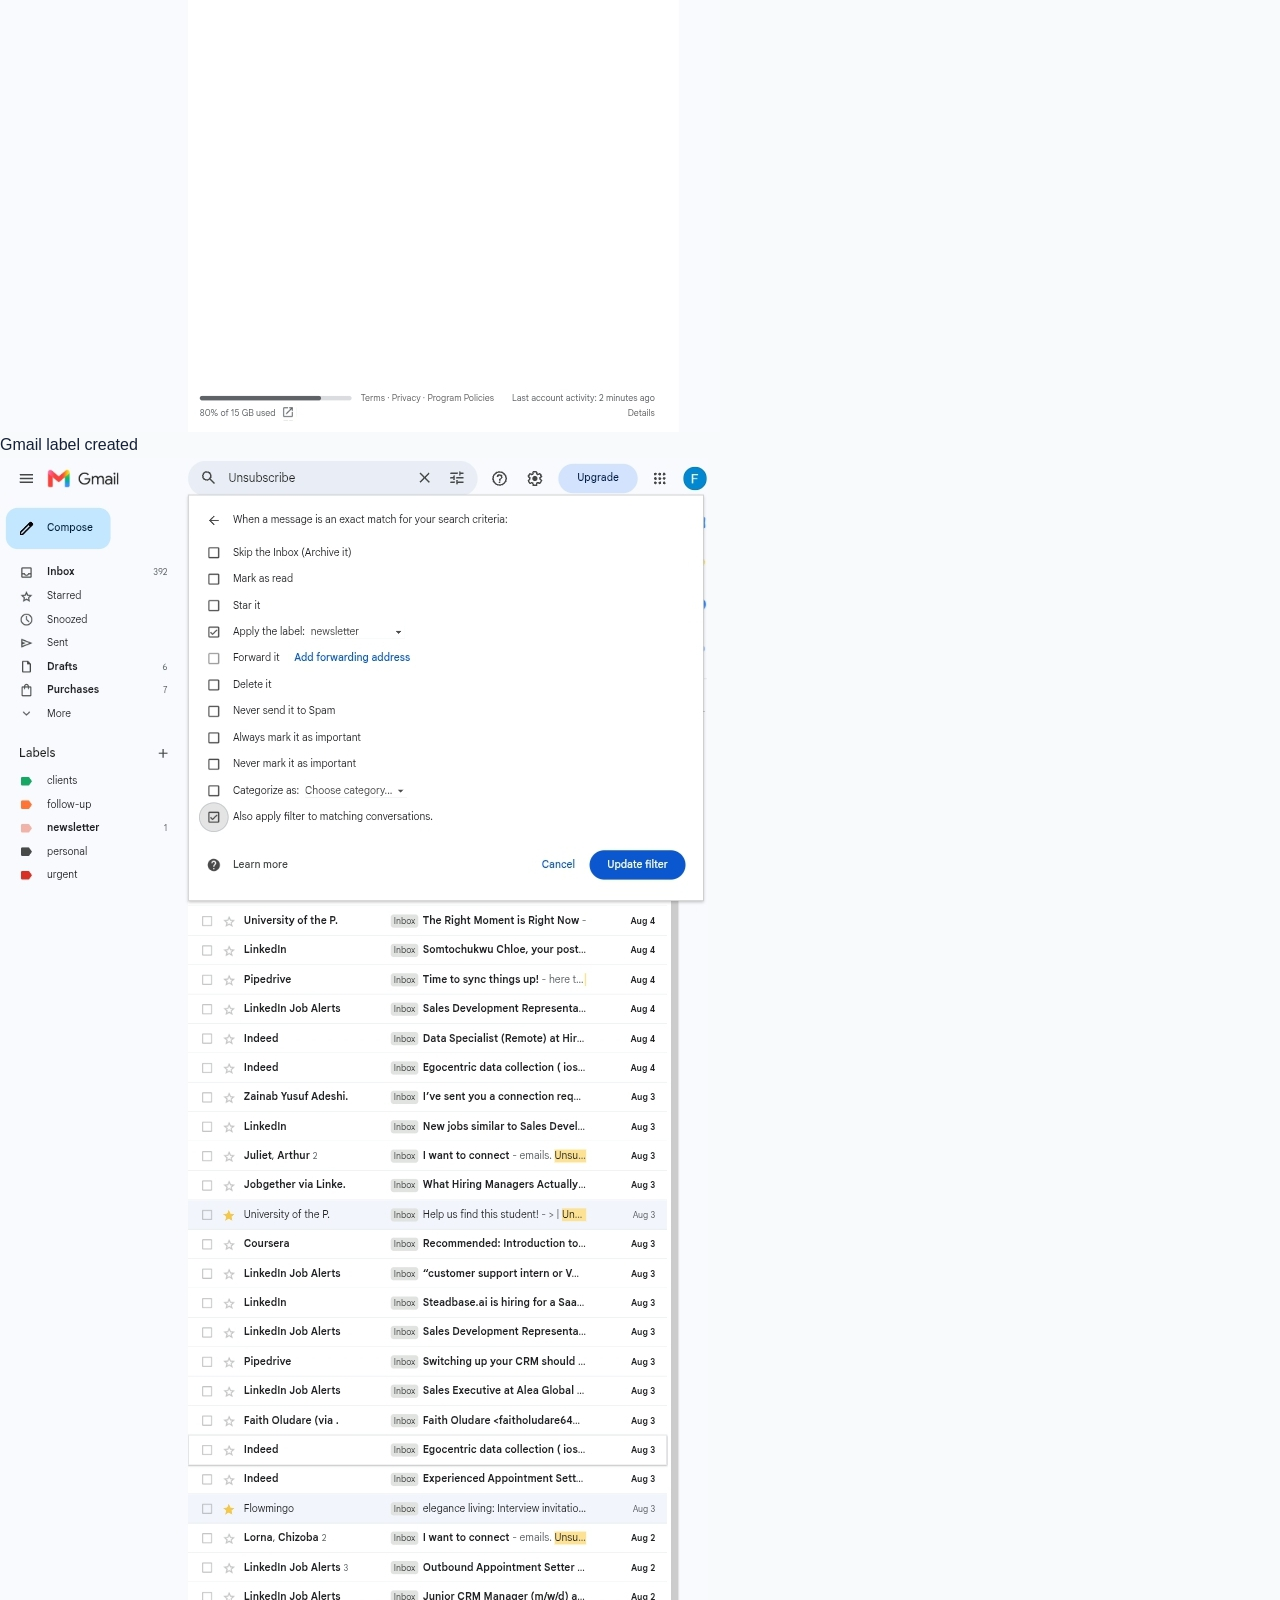
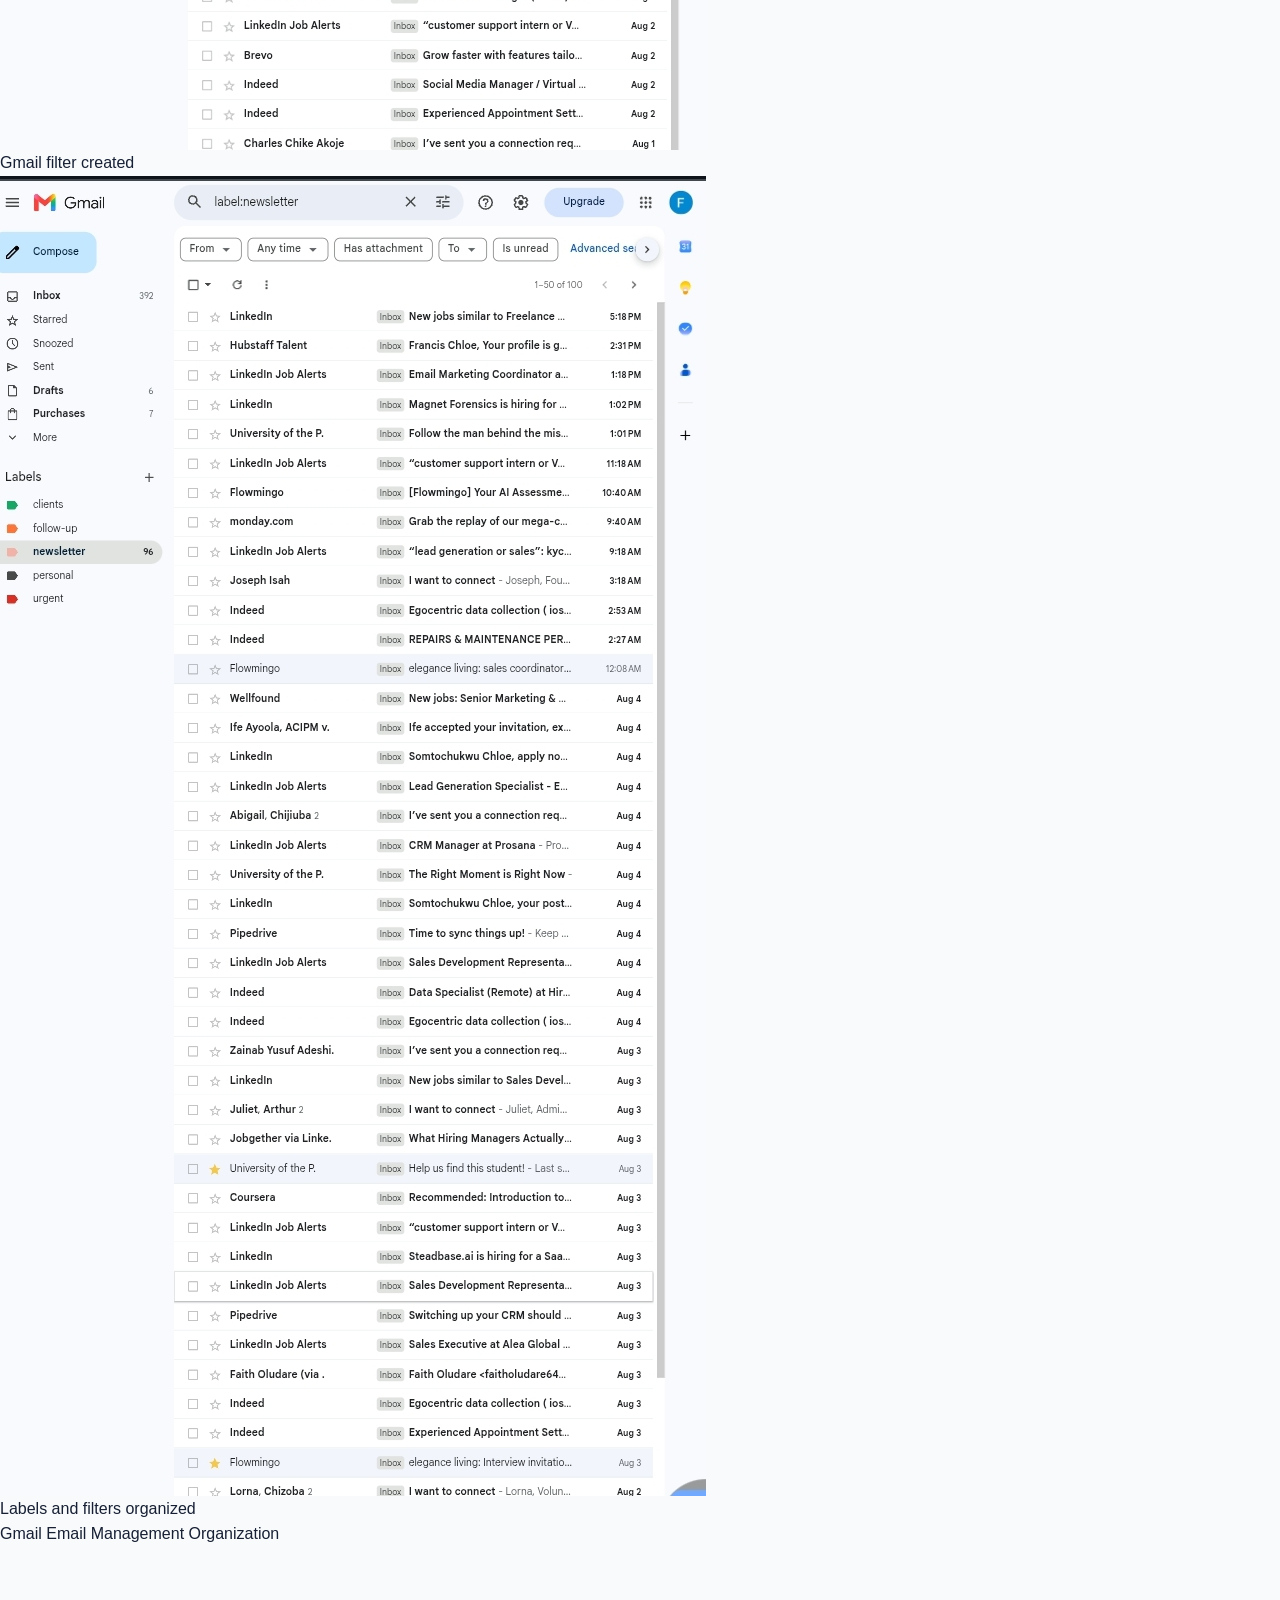
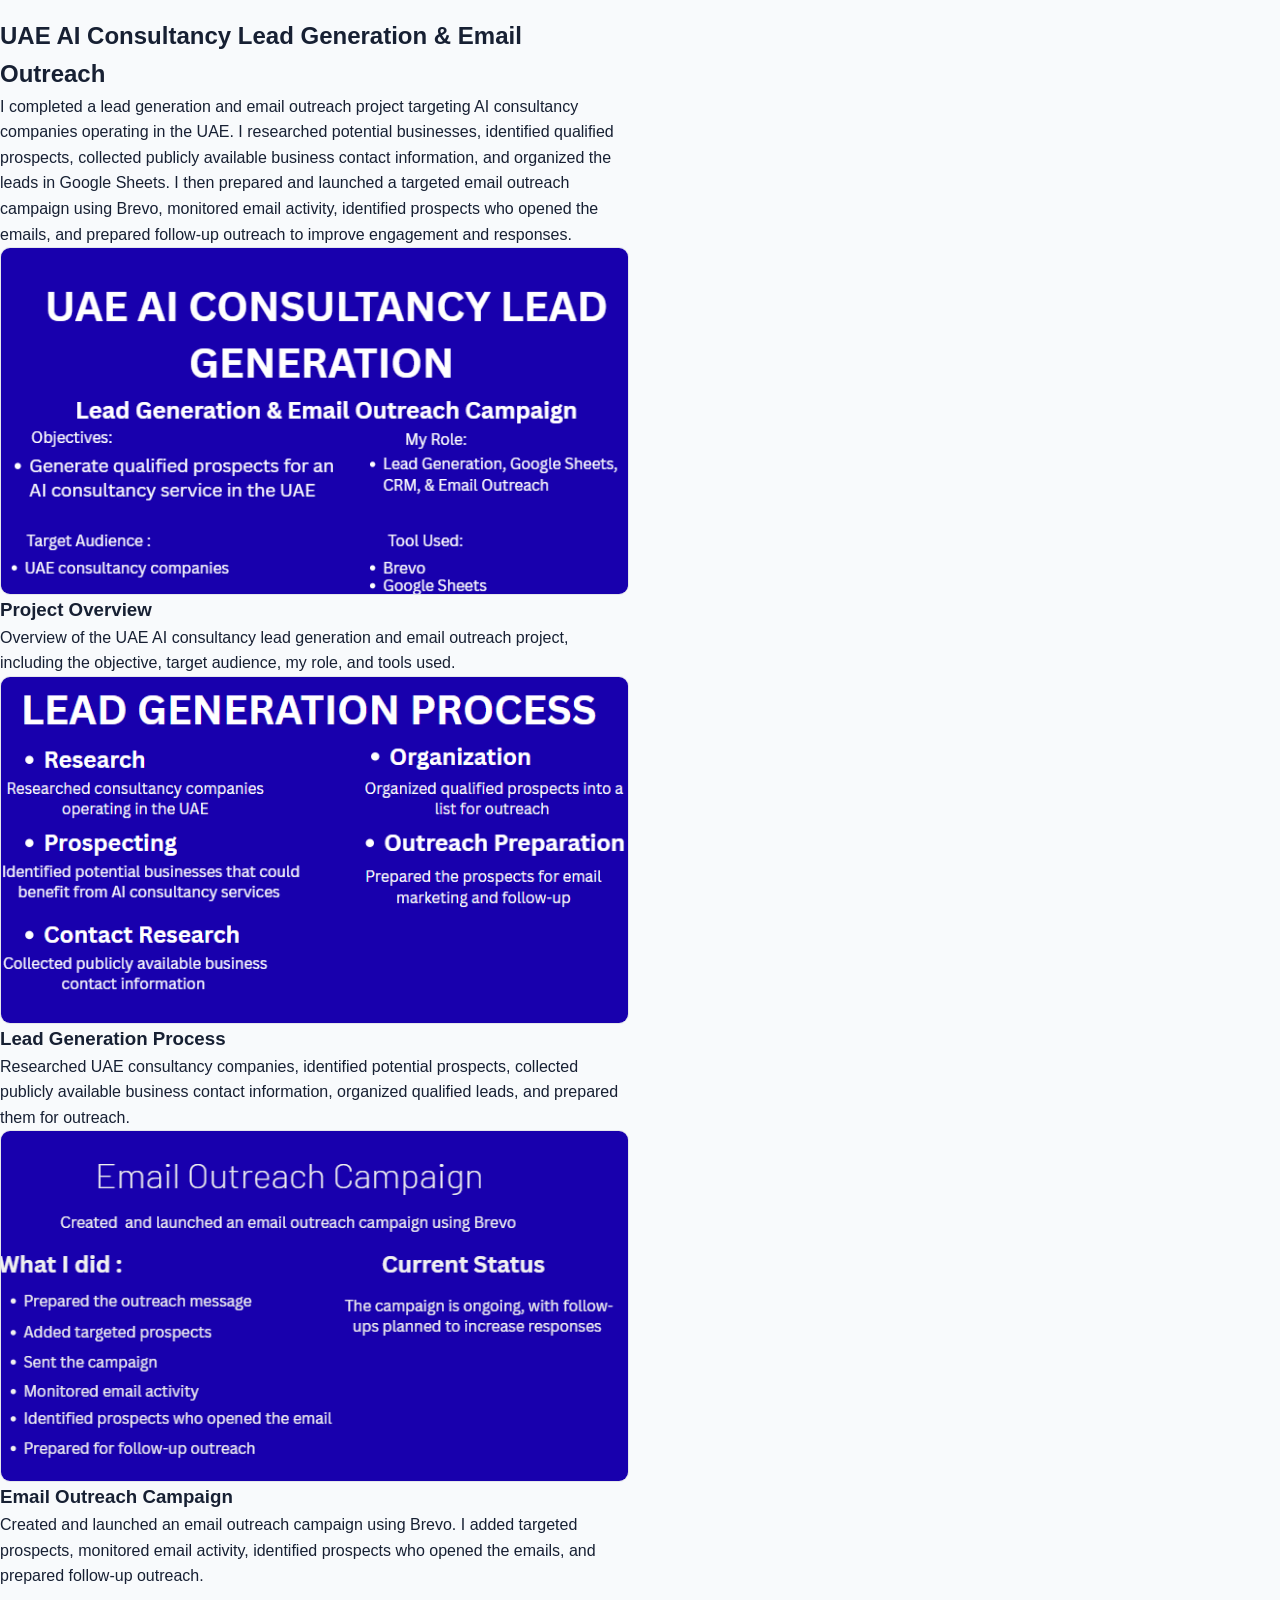
==== commit 910ef978: "Update index.html" ====
--- a/index.html
+++ b/index.html
@@ -44,7 +44,7 @@
 
         <div class="buttons">
           <a href="#projects" class="btn primary">View My Work</a>
-          <a href="#contact" class="btn secondary">Contact Me</a>
+          
         </div>
 
       </div>
@@ -622,20 +622,9 @@
 
       </div>
 
-      <a href="#contact" class="btn primary">Let's Connect</a>
+      
 
     </section>
-
-
-    <!-- CONTACT -->
-    <section id="contact" class="section contact">
-
-      <div class="section-heading">
-
-        <p class="eyebrow">CONTACT</p>
-
-        <h2>Let's connect.</h2>
-
         <p>
           If you'd like to discuss an opportunity or collaborate,
           feel free to reach out.
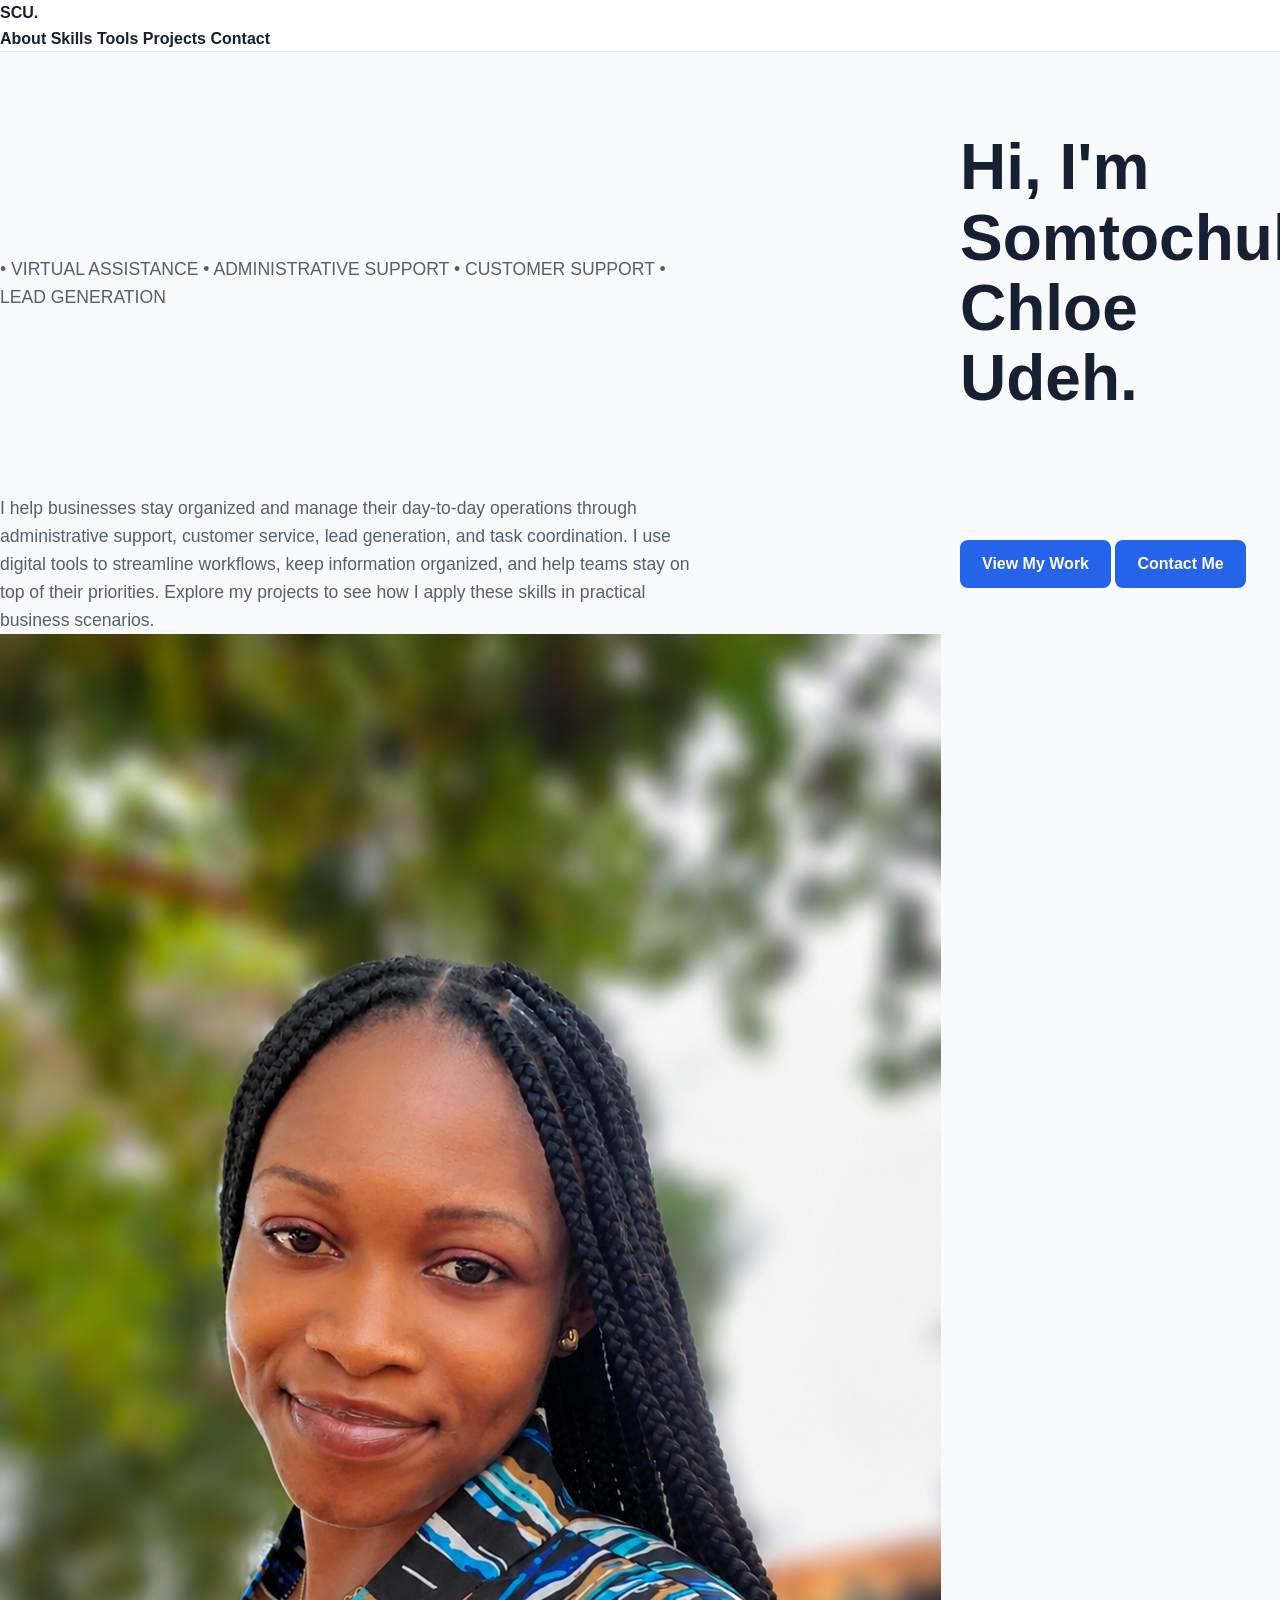
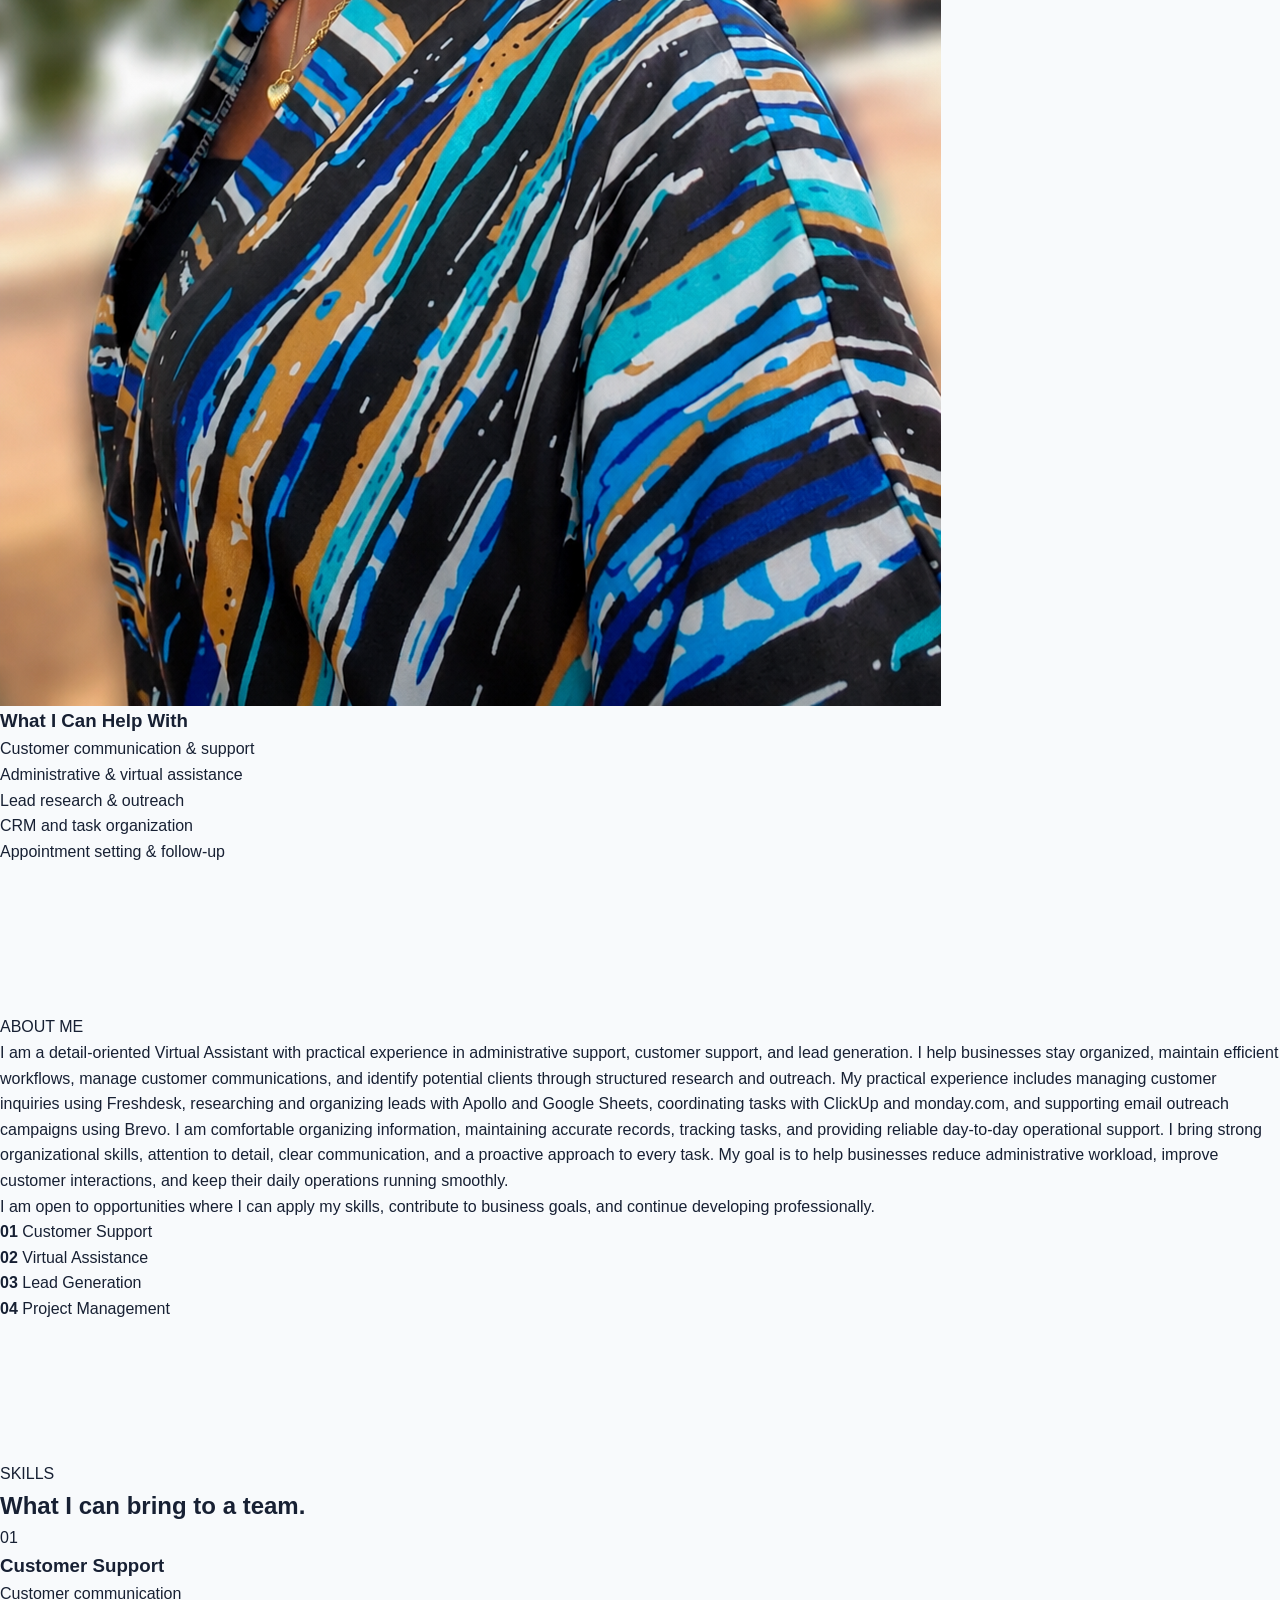
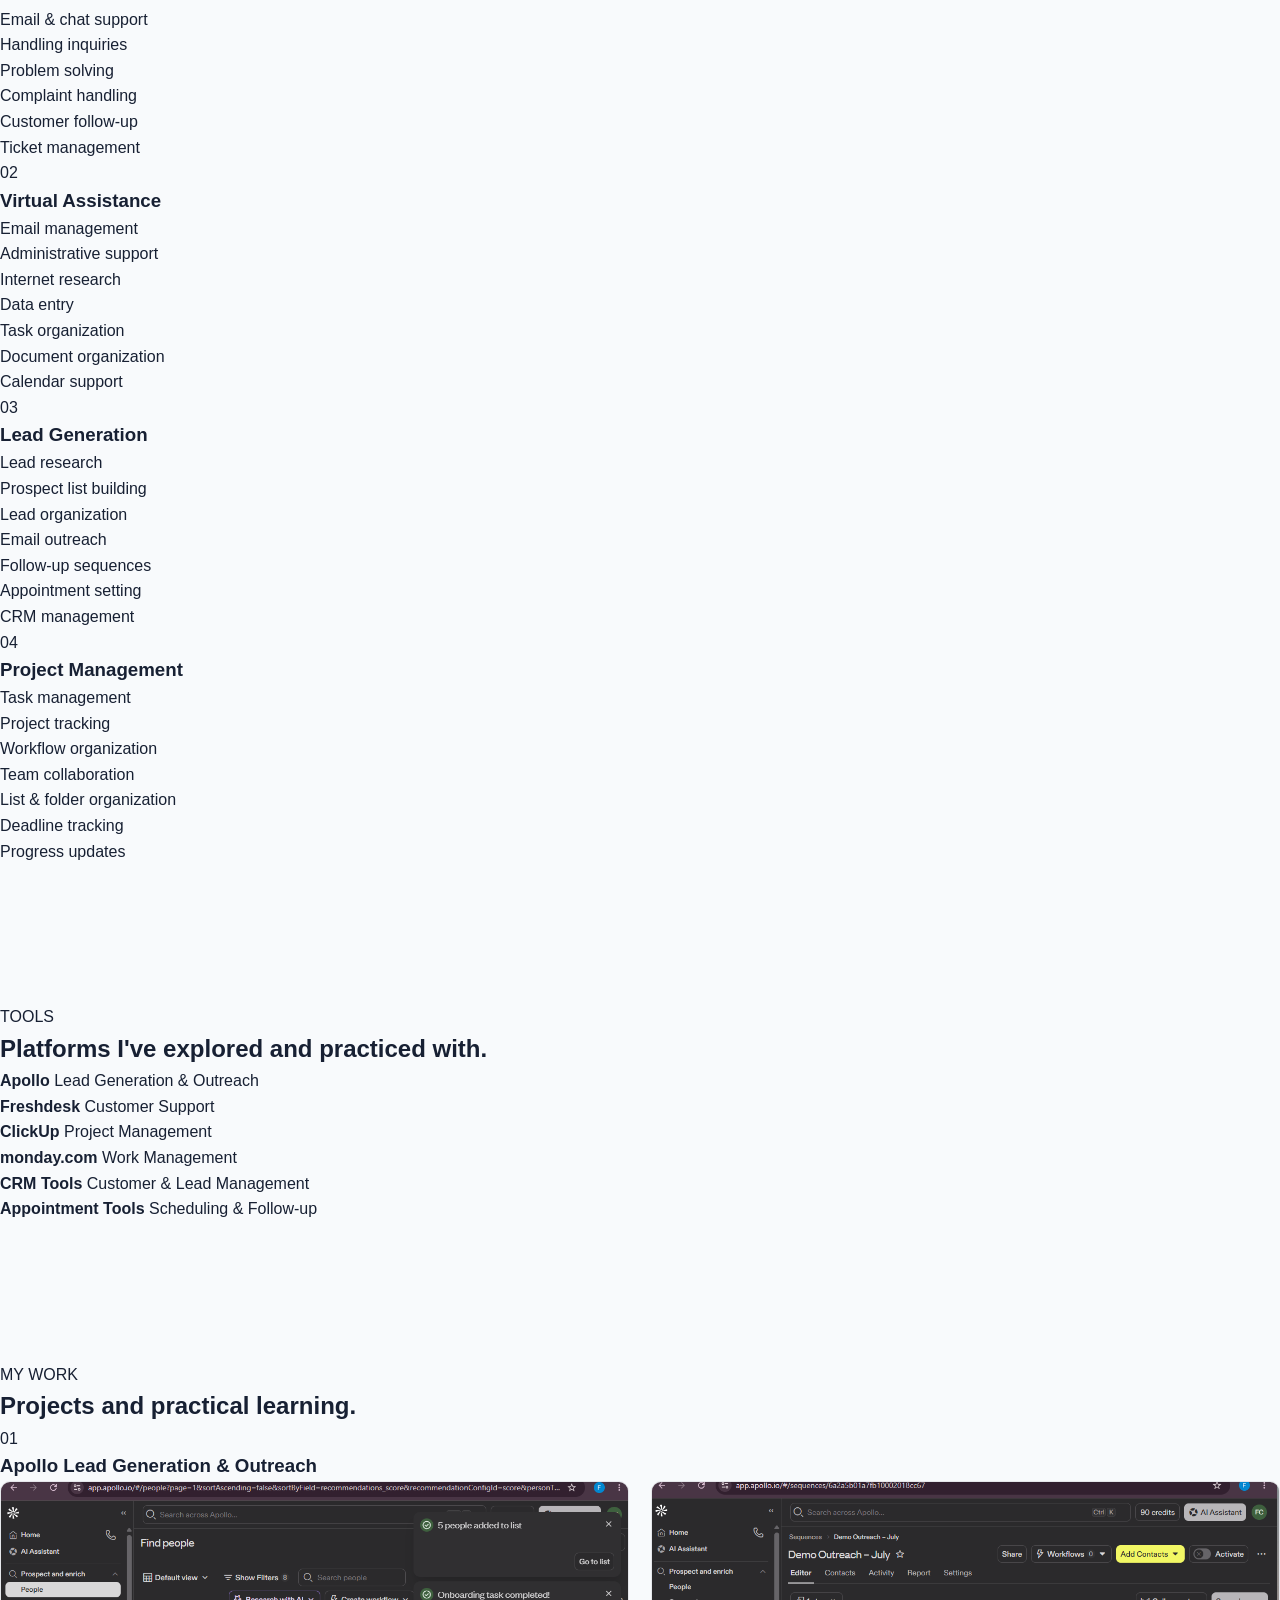
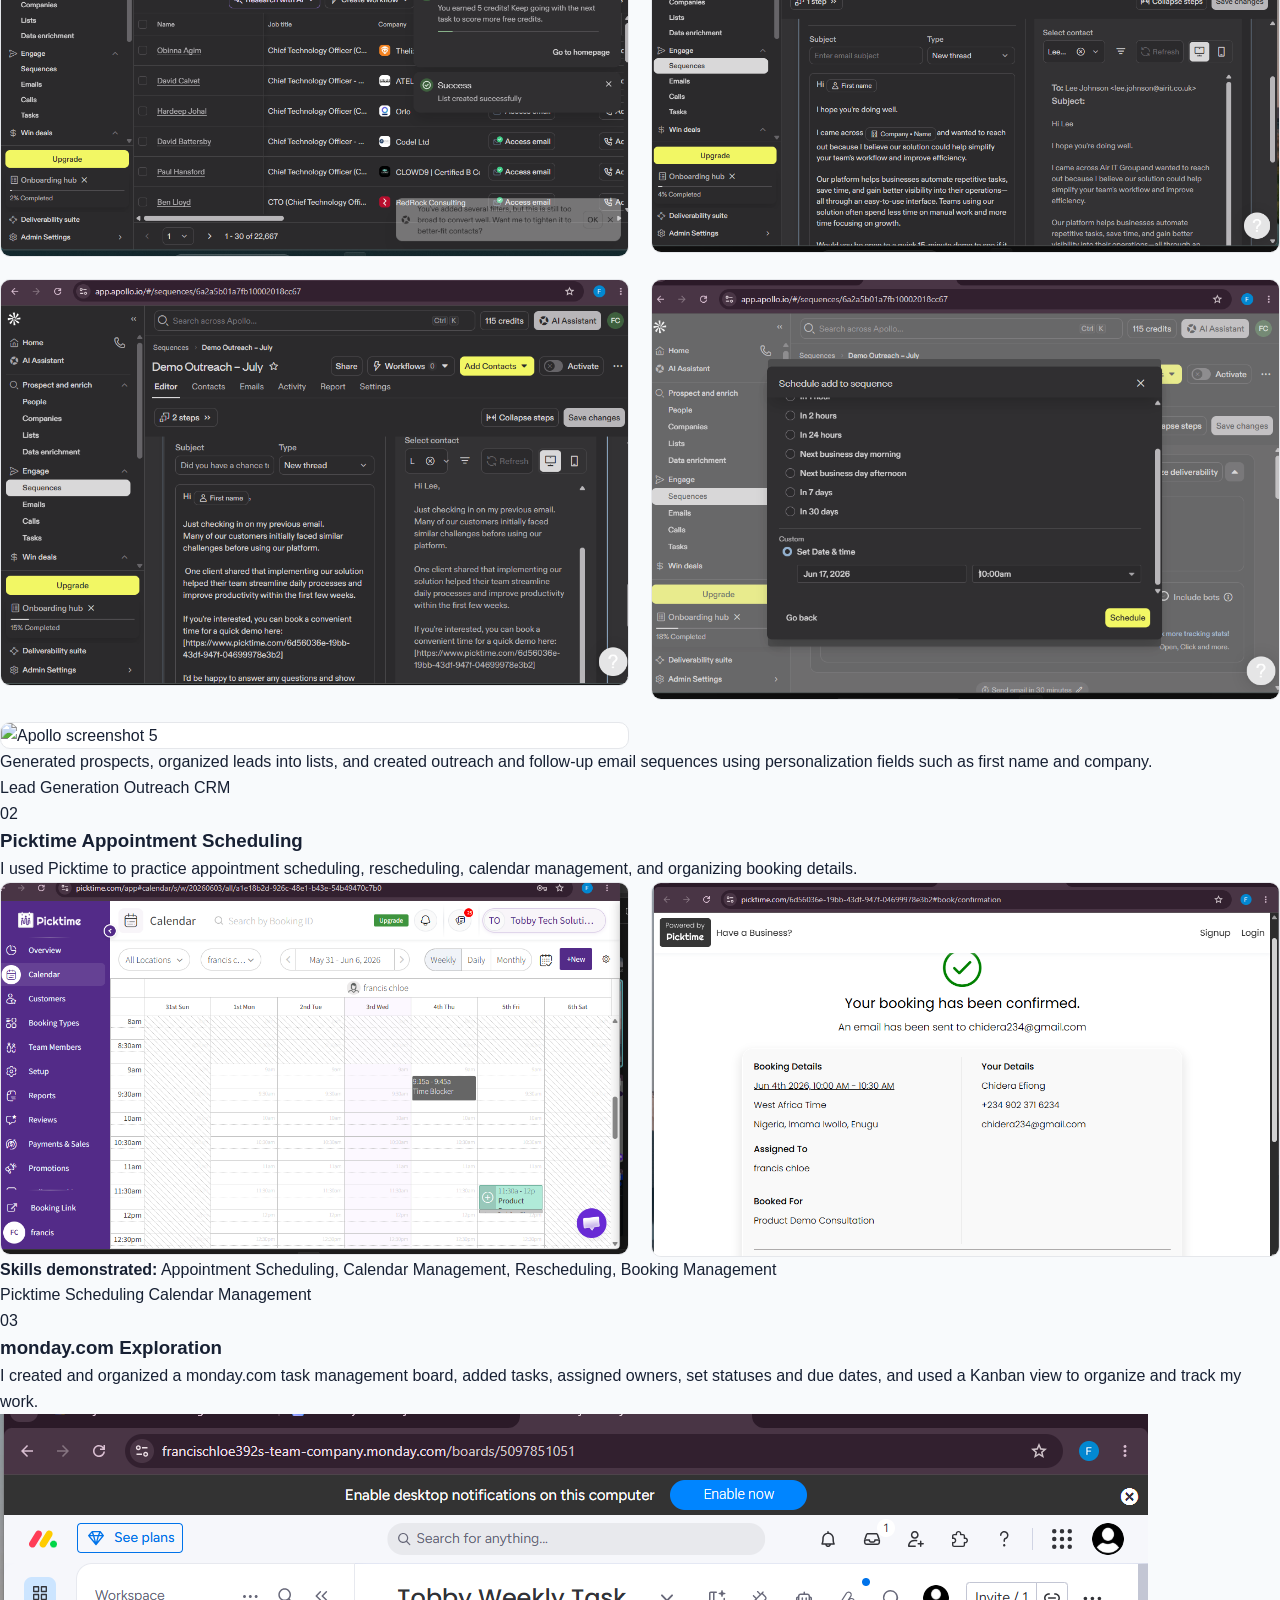
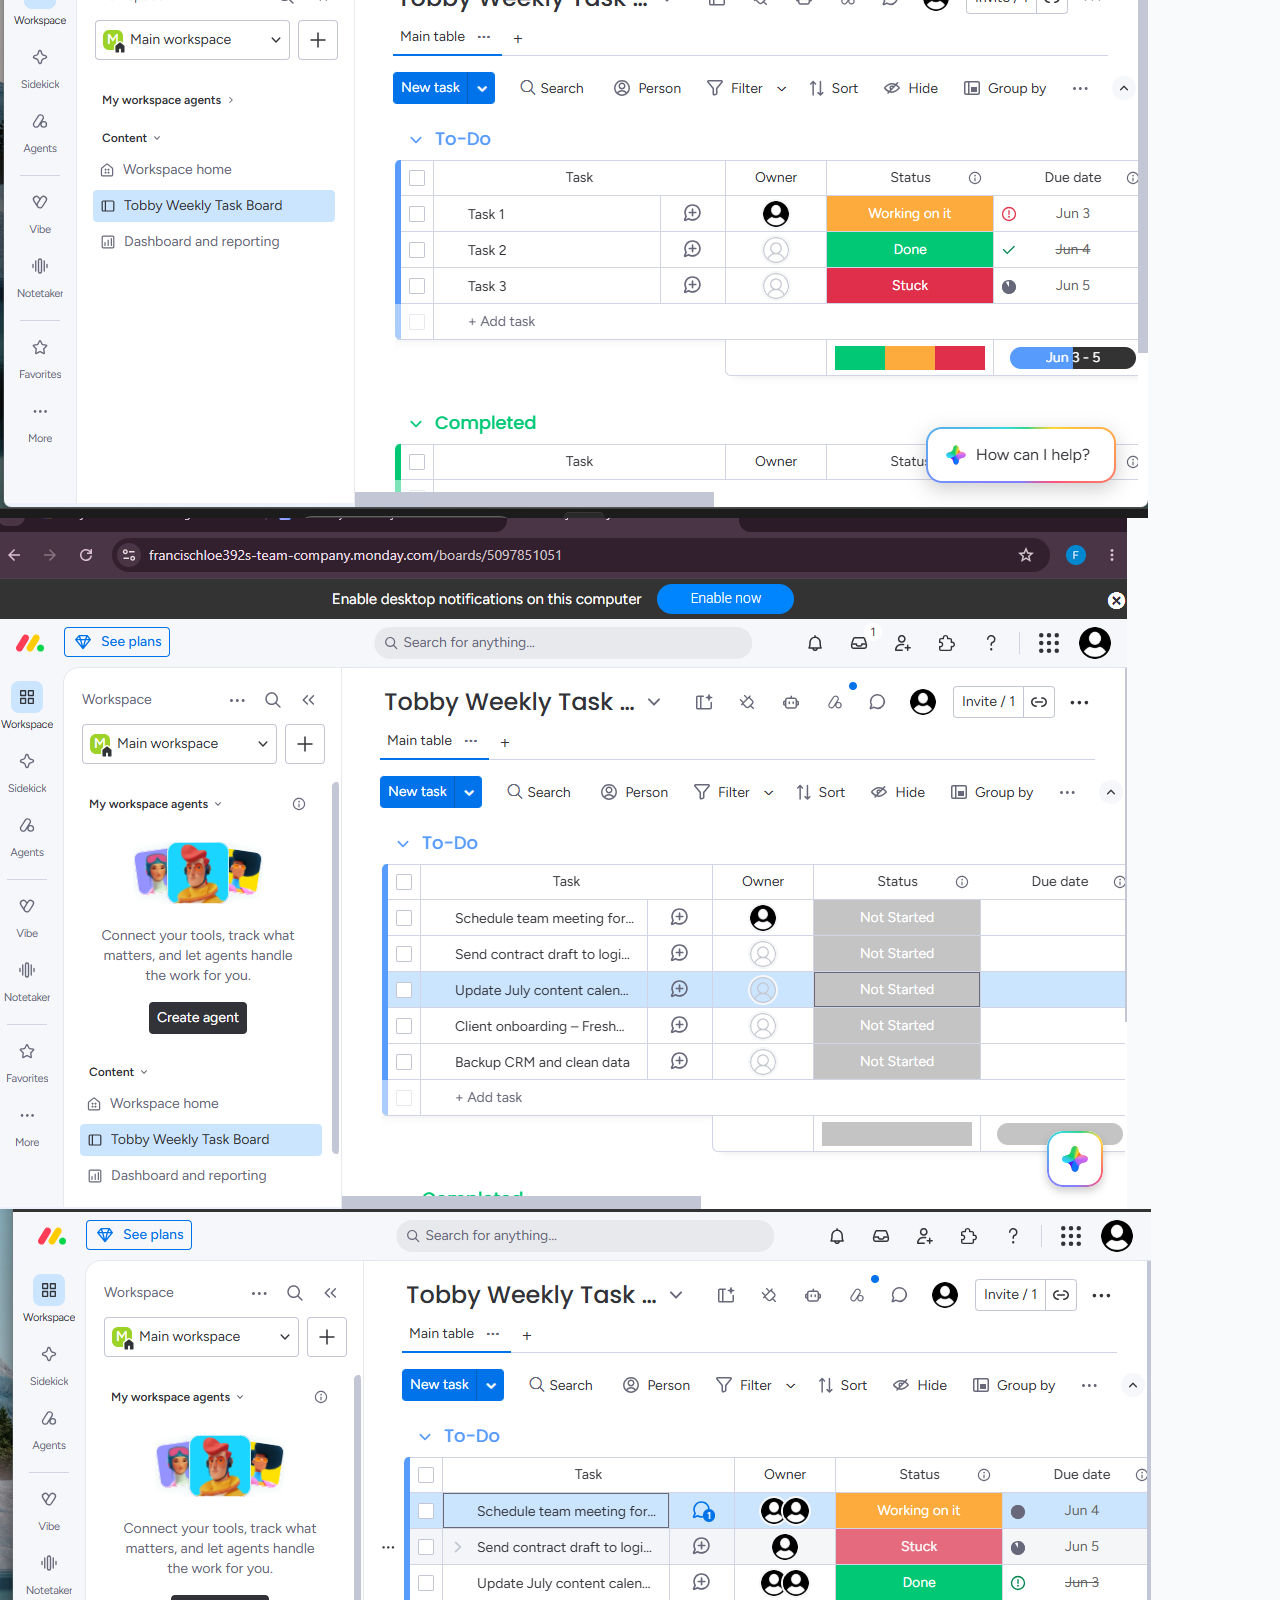
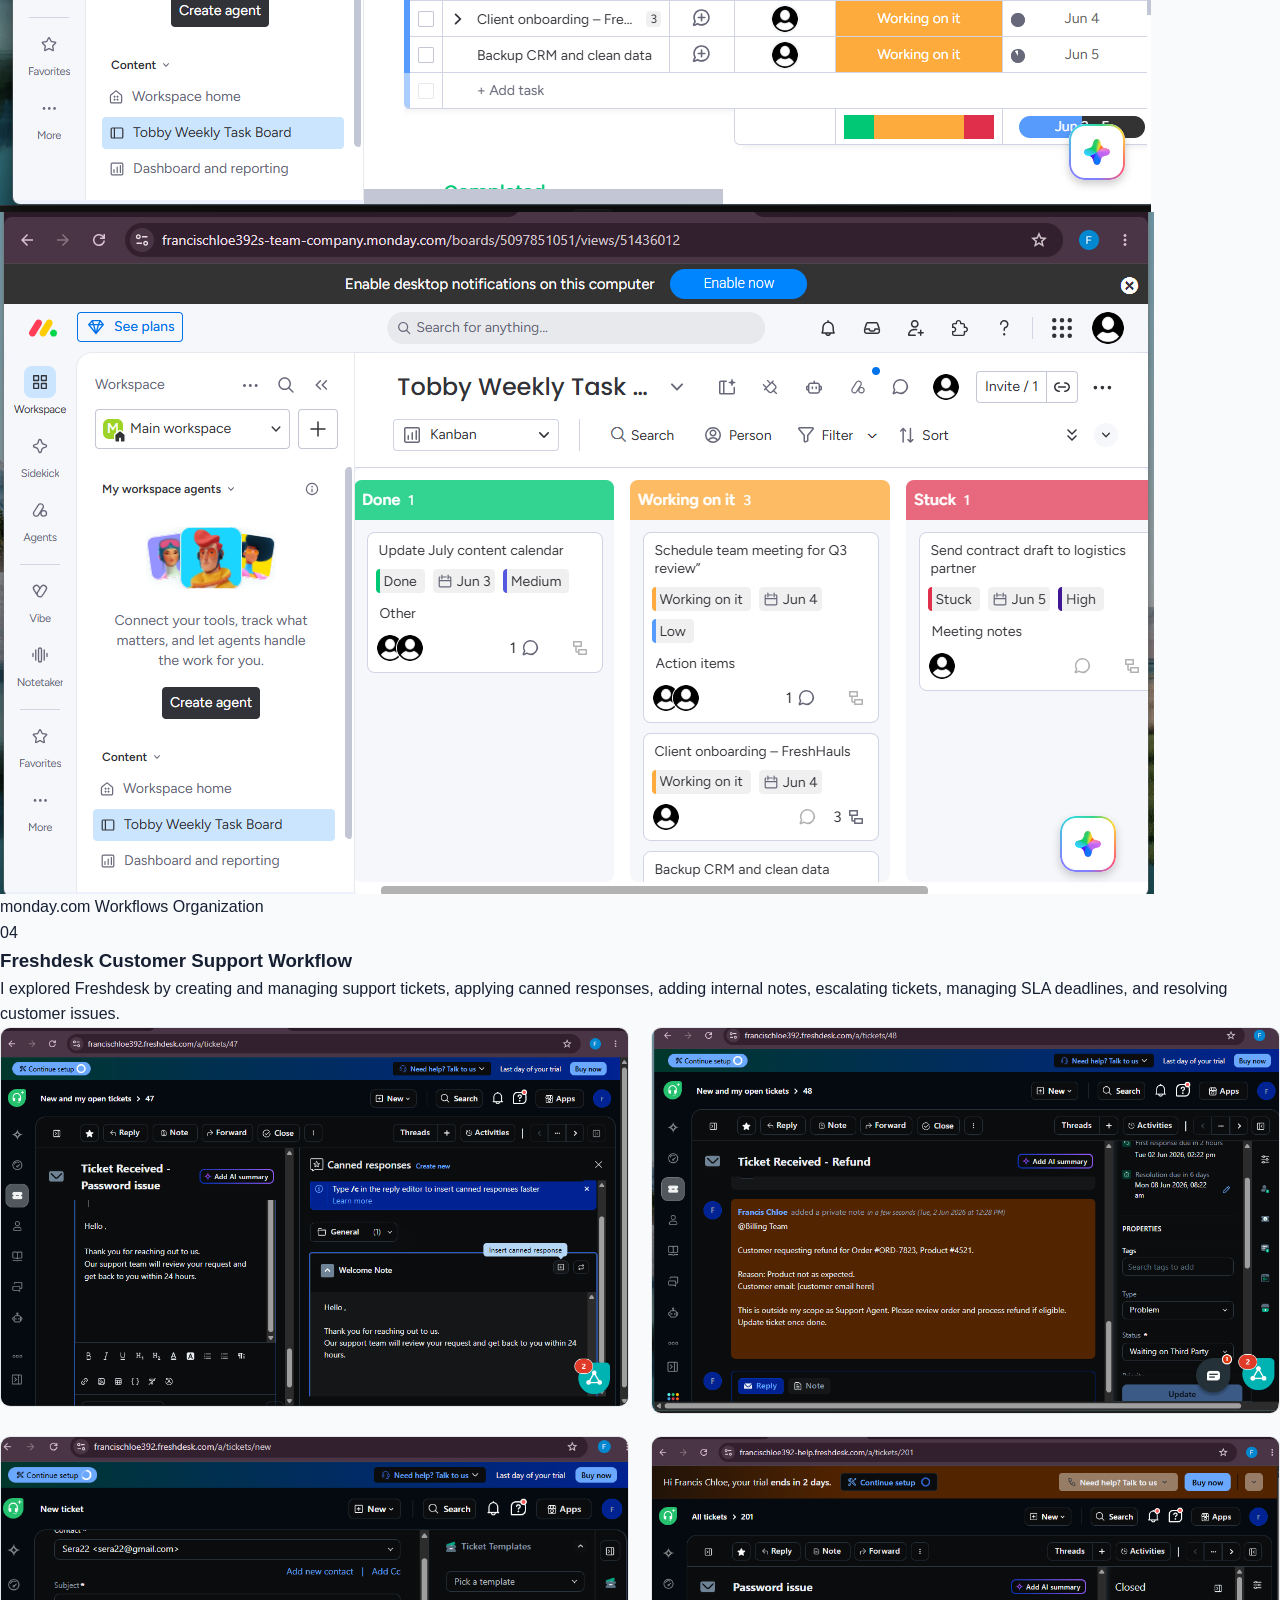
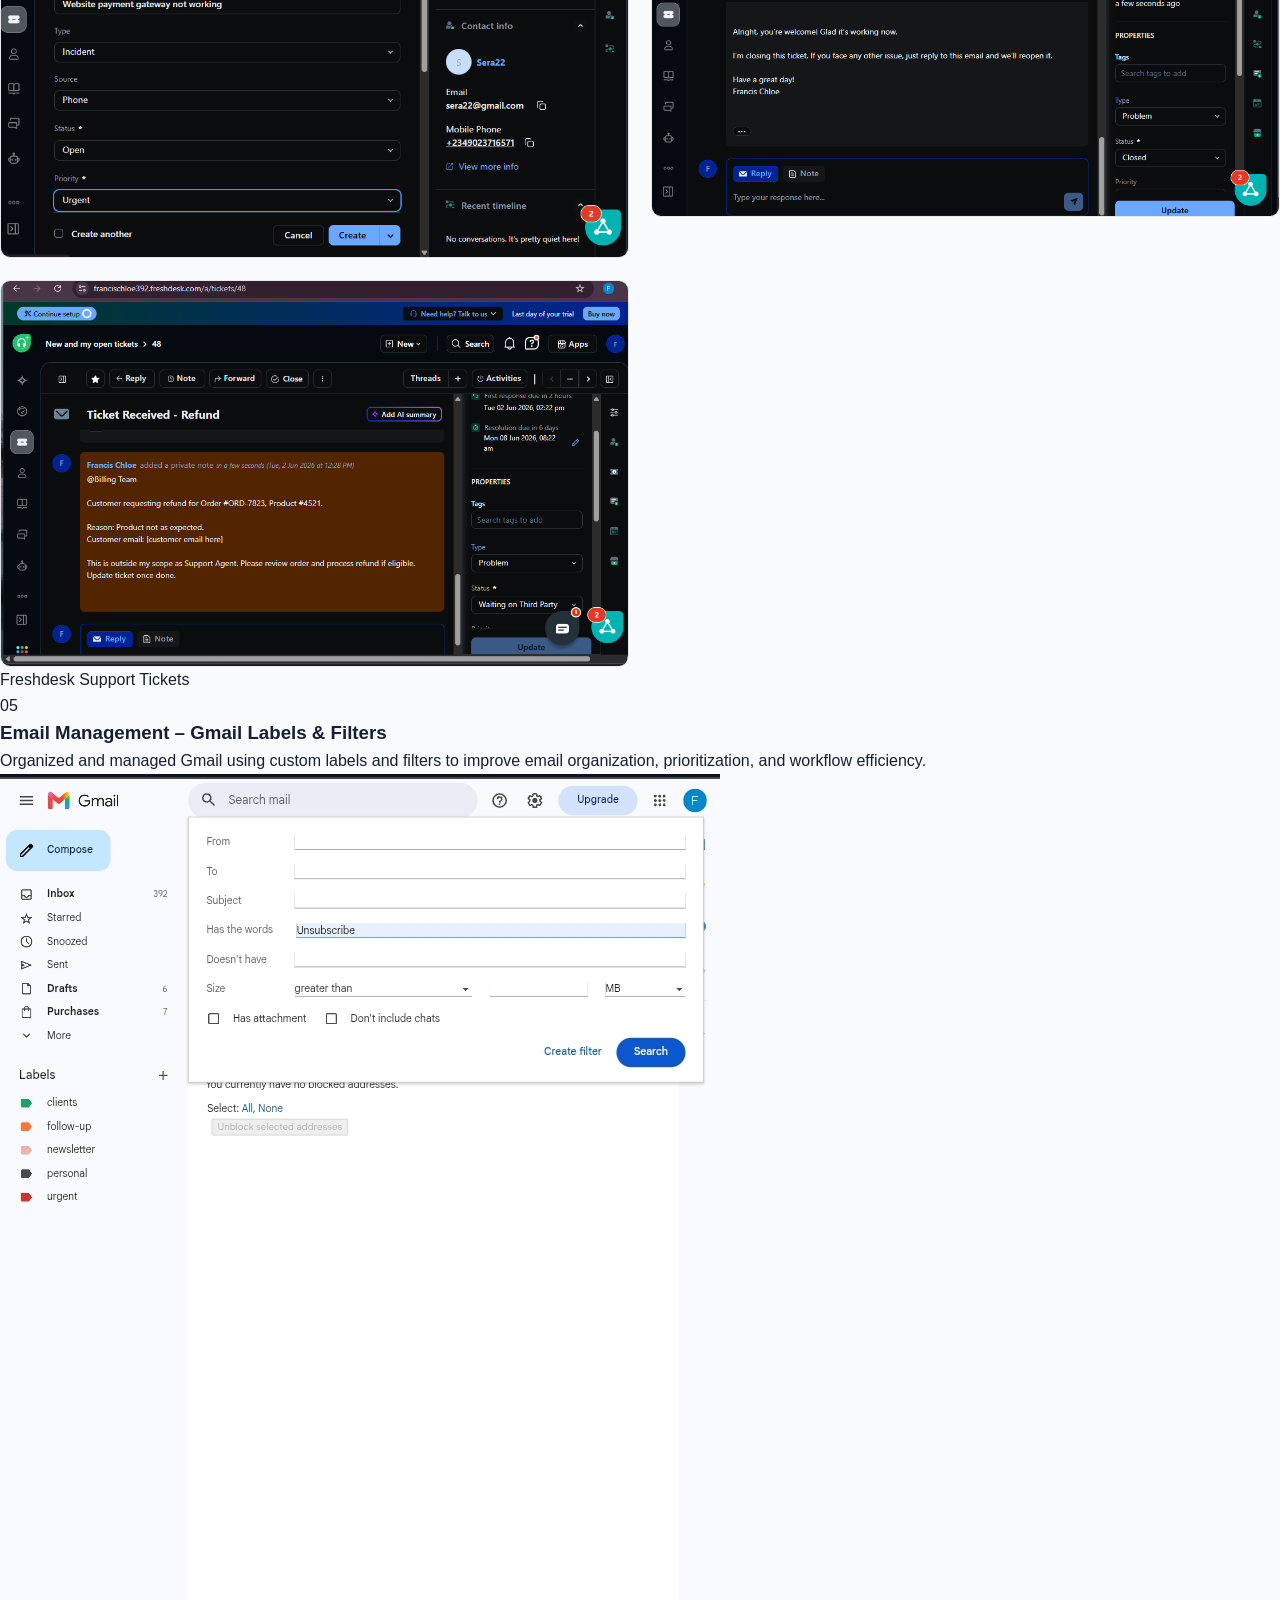
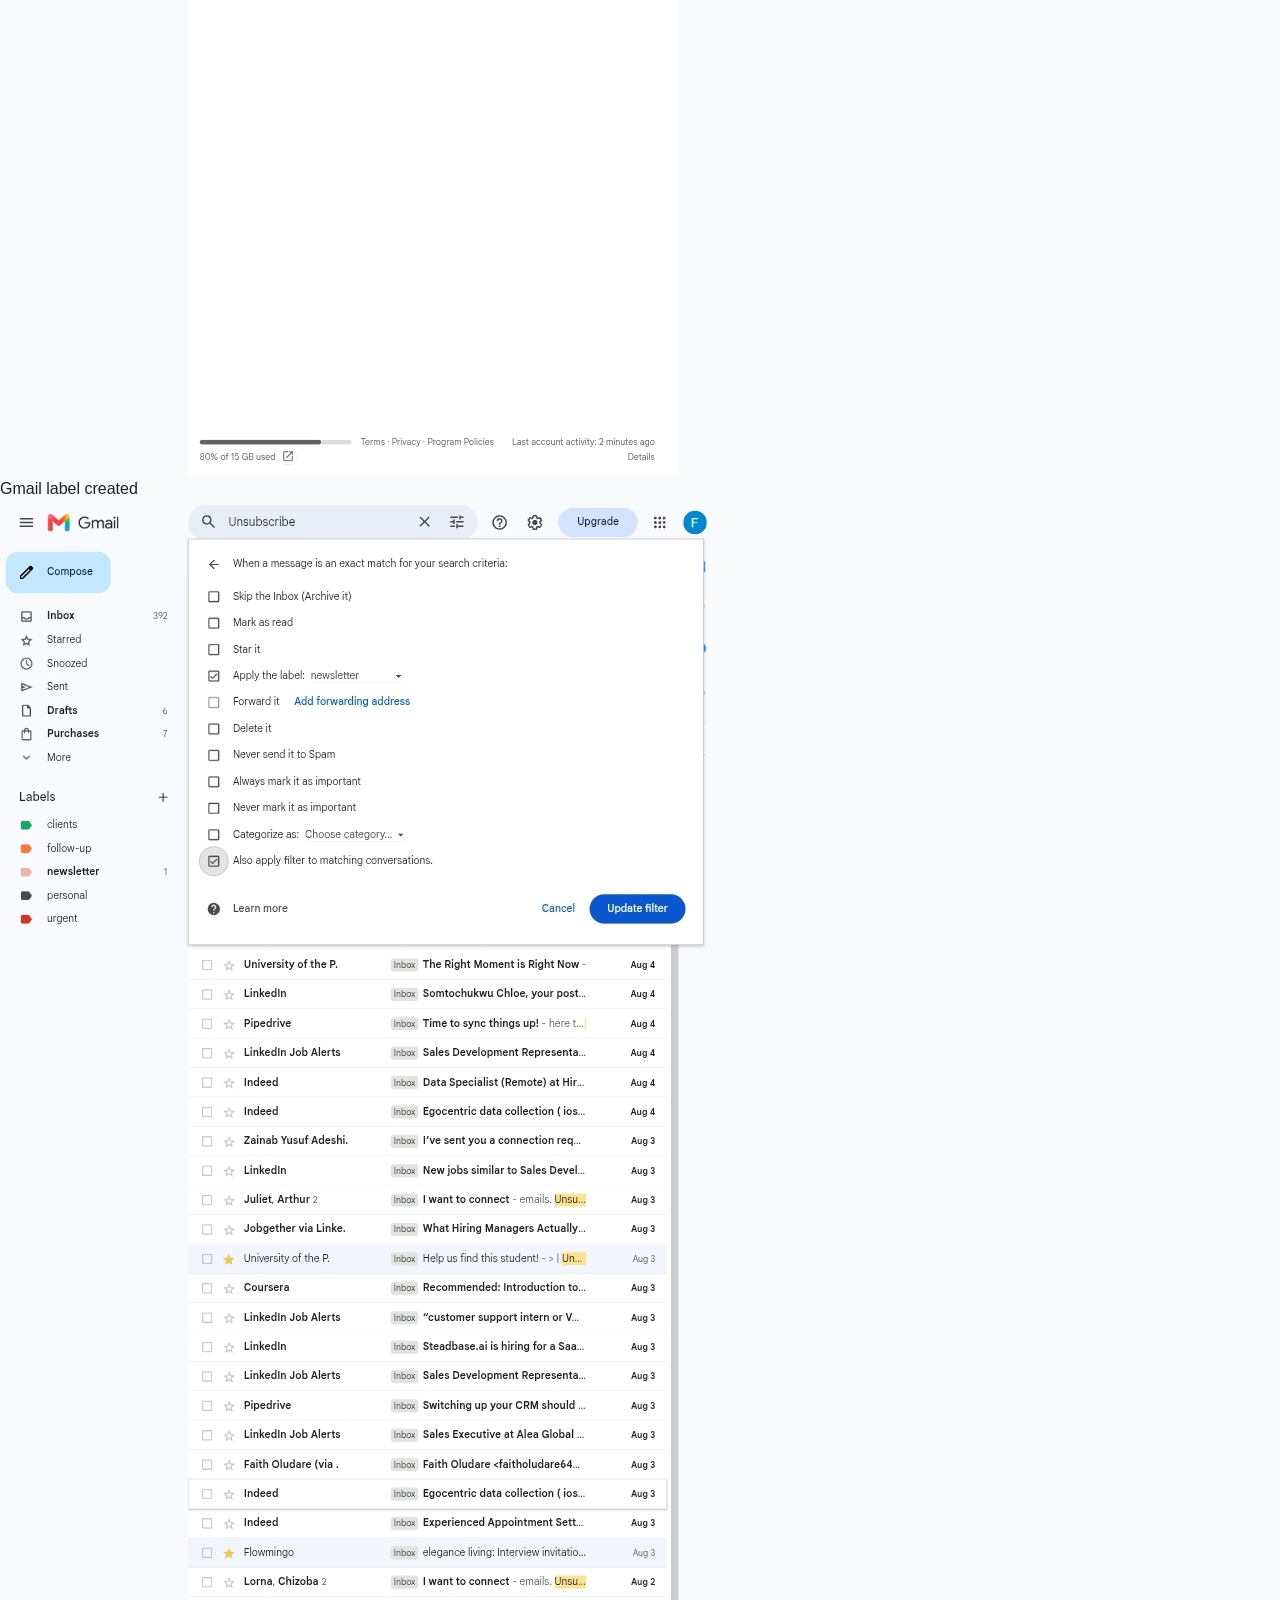
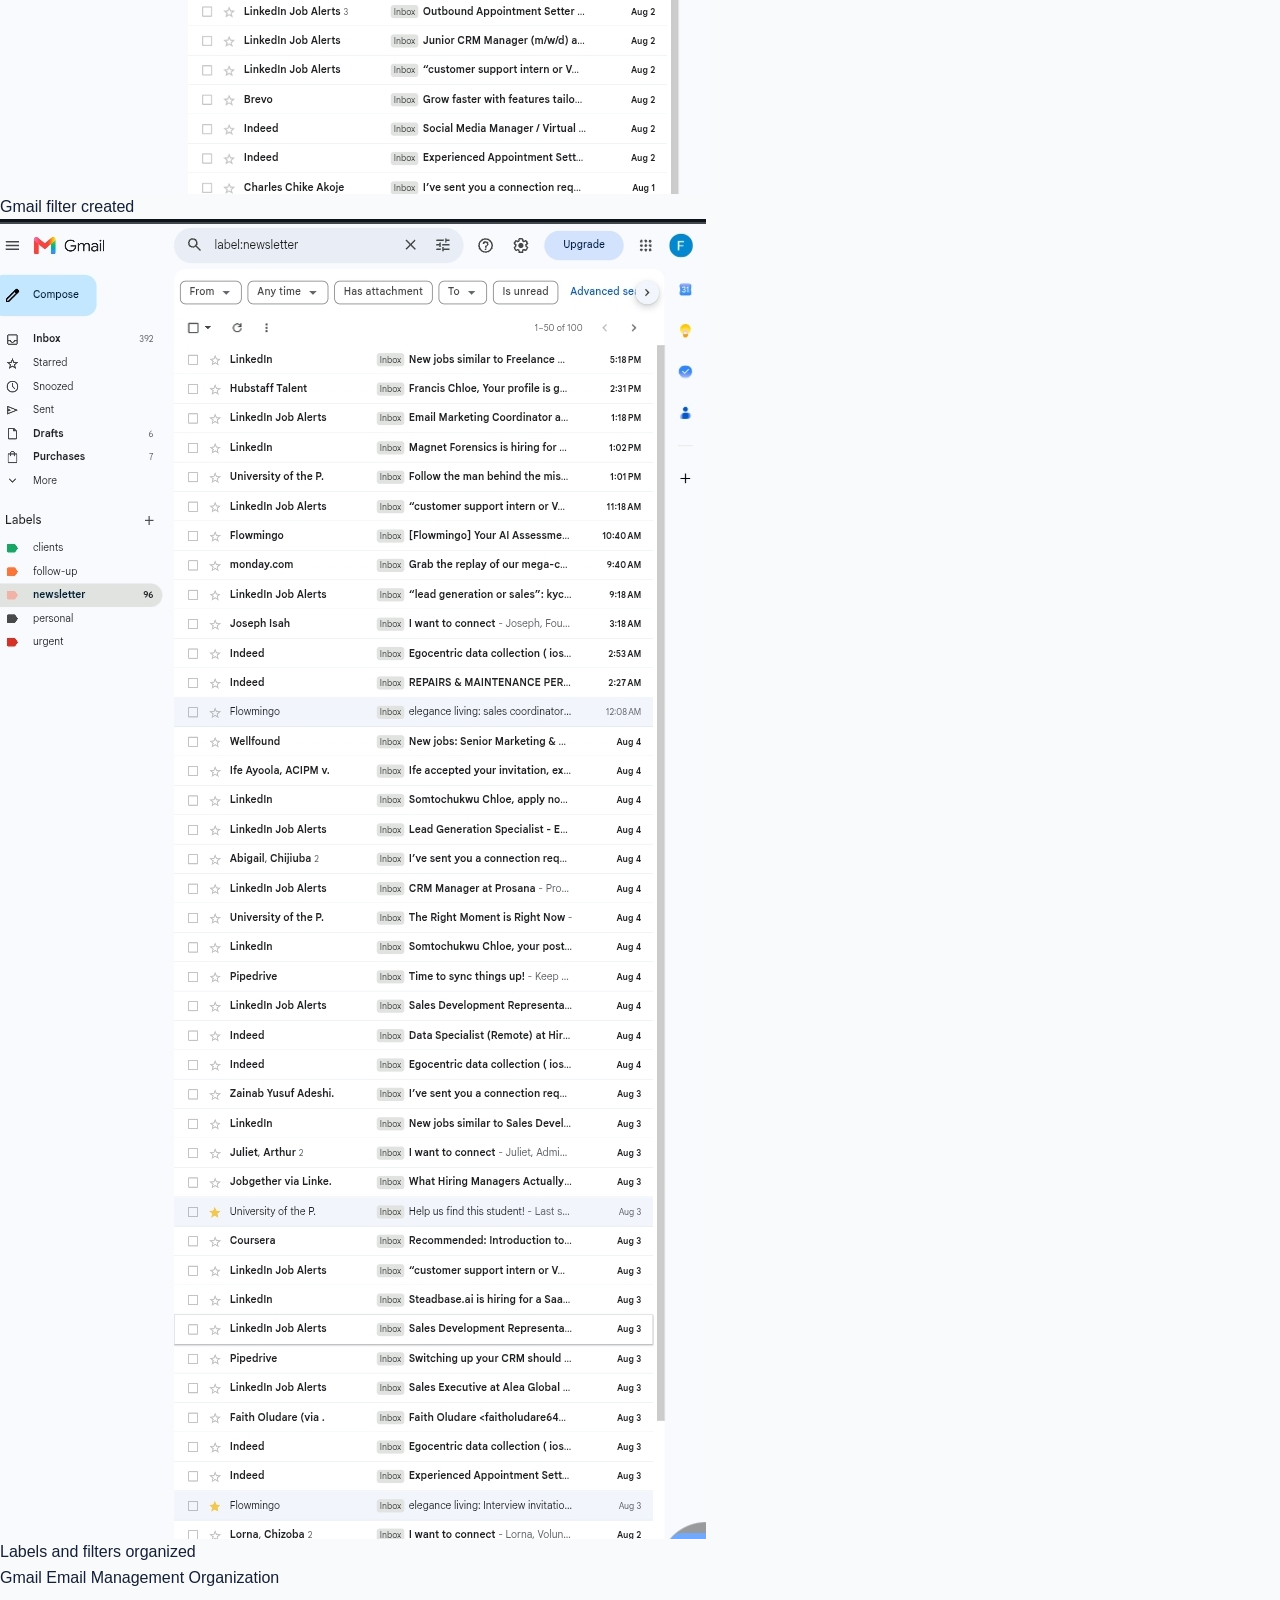
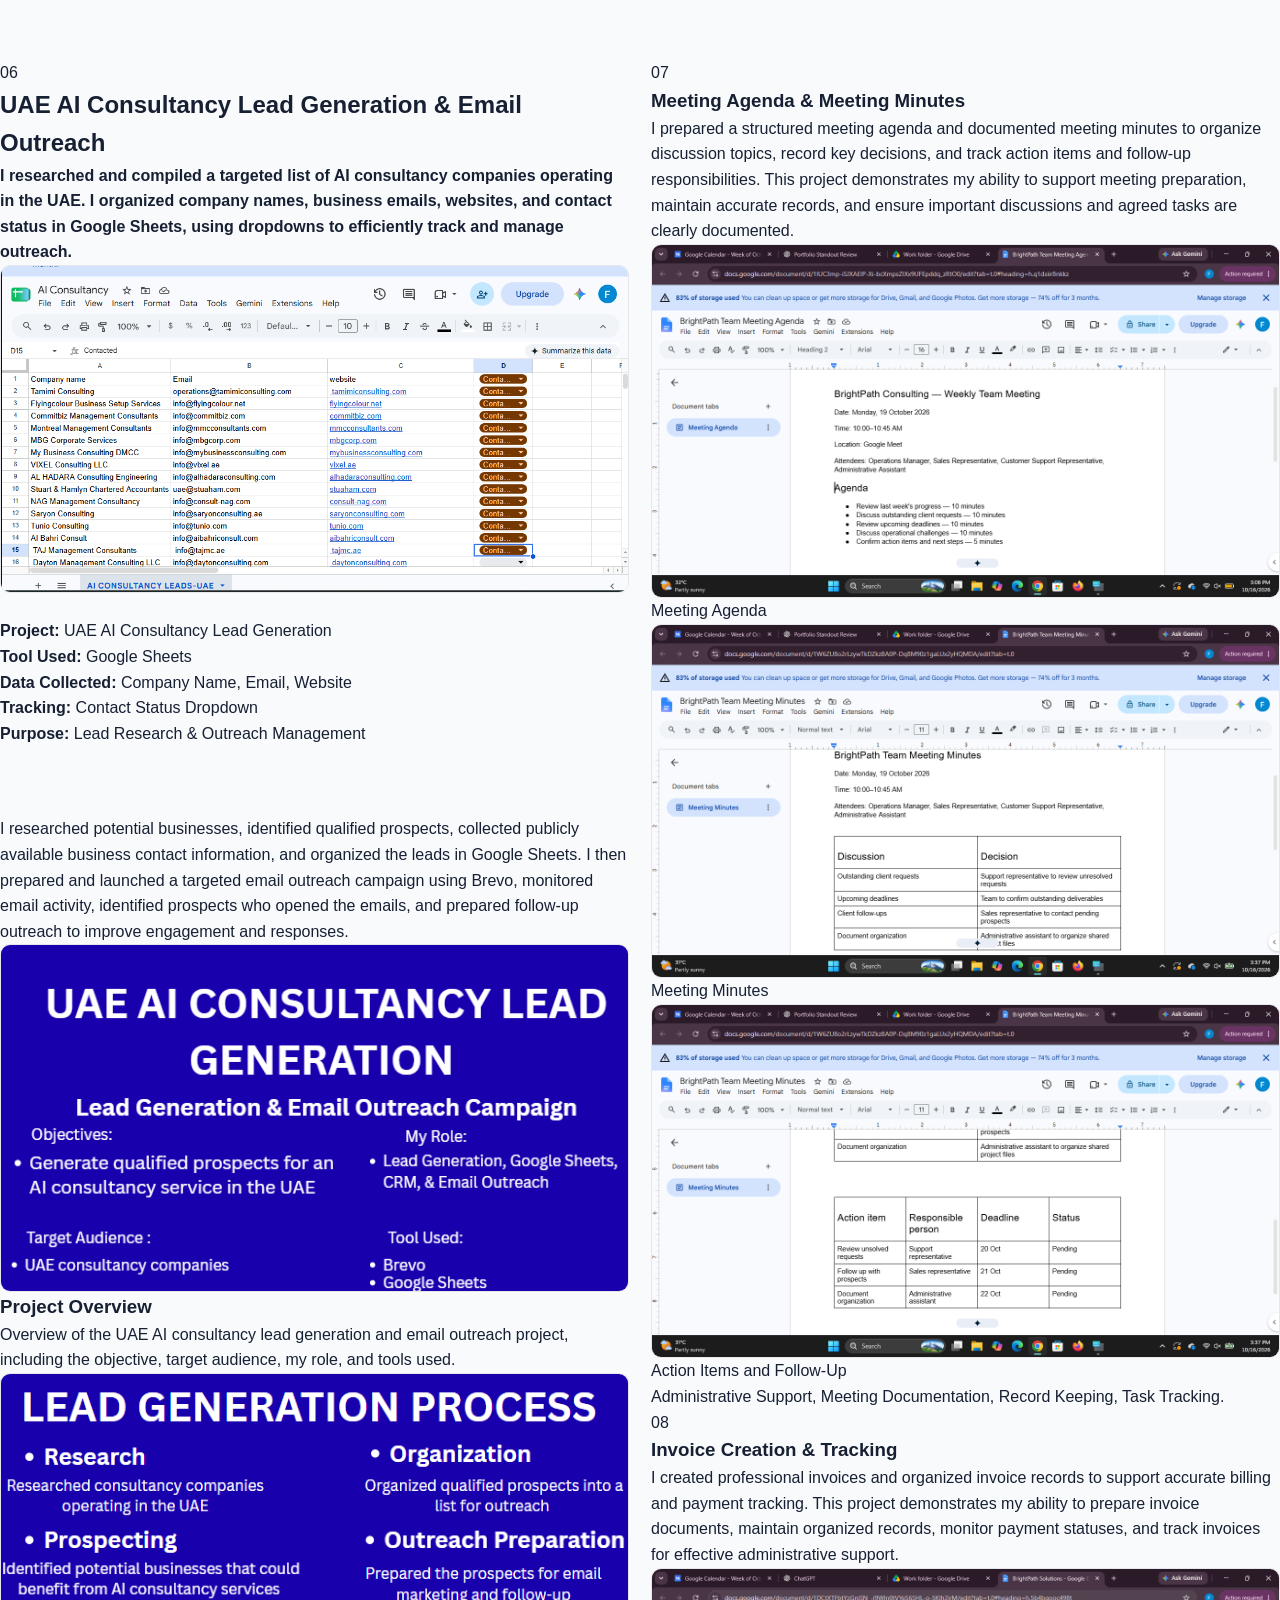
==== commit b491574d: "Update index.html" ====
--- a/index.html
+++ b/index.html
@@ -1,4 +1,5 @@
-<!DOCTYPE html>
+
+     <!DOCTYPE html>
 <html lang="en">
 <head>
   <meta charset="UTF-8">
@@ -18,7 +19,7 @@
       <a href="#skills">Skills</a>
       <a href="#tools">Tools</a>
       <a href="#projects">Projects</a>
-      
+      <a href="#contact">Contact</a>
     </nav>
   </header>
 
@@ -29,7 +30,7 @@
       <div class="hero-content">
 
         <p class="eyebrow">
-          CUSTOMER SUPPORT • VIRTUAL ASSISTANCE • LEAD GENERATION
+         • VIRTUAL ASSISTANCE • ADMINISTRATIVE SUPPORT • CUSTOMER SUPPORT • LEAD GENERATION
         </p>
 
         <h1>
@@ -37,14 +38,18 @@
         </h1>
 
         <p class="hero-text">
-          I’m building practical experience in customer support, virtual assistance,
-          lead generation, CRM management, appointment setting, and project management.
-          I enjoy learning new tools and turning what I learn into organized, useful work.
+      
+
+I help businesses stay organized and manage their day-to-day operations through administrative support, customer service, 
+lead generation, and task coordination. I use digital tools to streamline workflows, keep information organized, and help 
+teams stay on top of their priorities.
+
+Explore my projects to see how I apply these skills in practical business scenarios.
         </p>
 
         <div class="buttons">
           <a href="#projects" class="btn primary">View My Work</a>
-          
+          <a href="#contact" class="btn secondary">Contact Me</a>
         </div>
 
       </div>
@@ -77,7 +82,7 @@
 
       <div class="section-heading">
         <p class="eyebrow">ABOUT ME</p>
-        <h2>A practical learner who likes getting things done.</h2>
+        
       </div>
 
       <div class="about-grid">
@@ -85,20 +90,23 @@
         <div>
 
           <p>
-            I’m currently developing my skills across customer support, virtual assistance,
-            sales support, lead generation, CRM, and project management. My training has
-            given me opportunities to explore different platforms and practice real tasks.
-          </p>
-
-          <p>
-            I’ve worked on lead generation and email outreach with Apollo, explored
-            customer support workflows with Freshdesk, and practiced organizing projects
-            and tasks with ClickUp and monday.com.
-          </p>
-
-          <p>
-            I’m interested in opportunities where I can keep learning, support a team,
-            communicate with customers or prospects, and contribute to day-to-day operations.
+
+
+I am a detail-oriented Virtual Assistant with practical experience in administrative support, customer support, and lead generation.
+I help businesses stay organized, maintain efficient workflows, manage customer communications, and identify potential clients 
+    through structured research and outreach.
+
+My practical experience includes managing customer inquiries using Freshdesk, researching and organizing leads with Apollo and 
+   Google Sheets, coordinating tasks with ClickUp and monday.com, and supporting email outreach campaigns using Brevo. 
+I am comfortable organizing information, maintaining accurate records, tracking tasks, and providing reliable day-to-day operational support.
+
+I bring strong organizational skills, attention to detail, clear communication, and a proactive approach to every task. My goal is
+   to help businesses reduce administrative workload, improve customer interactions, and keep their daily operations running smoothly.
+
+          </p>
+          
+          <p>
+            I am open to opportunities where I can apply my skills, contribute to business goals, and continue developing professionally.
           </p>
 
         </div>
@@ -276,10 +284,6 @@
 
         <h2>Projects and practical learning.</h2>
 
-        <p>
-          These are examples of the kind of practical work I’ve been building
-          during my training.
-        </p>
 
       </div>
 
@@ -523,11 +527,36 @@
 
   <!-- UAE AI Consultancy Lead Generation Project -->
 <section class="project-section">
+  <div class="project-number">06</div>
   <h2>UAE AI Consultancy Lead Generation & Email Outreach</h2>
+    
 
   <p class="project-description">
-    I completed a lead generation and email outreach project targeting AI
-    consultancy companies operating in the UAE. I researched potential
+    <strong>
+      I researched and compiled a targeted list of AI consultancy companies
+      operating in the UAE. I organized company names, business emails,
+      websites, and contact status in Google Sheets, using dropdowns to
+      efficiently track and manage outreach.
+    </strong>
+  </p>
+
+  <div class="project-image">
+    <img 
+      src="Screenshot%20%28214%29.png" 
+      alt="UAE AI Consultancy Lead Generation Google Sheet"
+    >
+  </div>
+
+  <div class="project-details">
+    <p><strong>Project:</strong> UAE AI Consultancy Lead Generation</p>
+    <p><strong>Tool Used:</strong> Google Sheets</p>
+    <p><strong>Data Collected:</strong> Company Name, Email, Website</p>
+    <p><strong>Tracking:</strong> Contact Status Dropdown</p>
+    <p><strong>Purpose:</strong> Lead Research & Outreach Management</p>
+  </div>
+
+</section>
+     I researched potential
     businesses, identified qualified prospects, collected publicly available
     business contact information, and organized the leads in Google Sheets.
     I then prepared and launched a targeted email outreach campaign using
@@ -570,40 +599,183 @@
 
 </div>
 
-        </article><!-- UAE AI Consultancy Lead Generation Project -->
 <section class="project-section">
-
-  <h2>UAE AI Consultancy Lead Generation</h2>
-
-  <p class="project-description">
-    <strong>
-      I researched and compiled a targeted list of AI consultancy companies
-      operating in the UAE. I organized company names, business emails,
-      websites, and contact status in Google Sheets, using dropdowns to
-      efficiently track and manage outreach.
-    </strong>
+<!-- MEETING AGENDA & MINUTES -->
+<article class="project">
+
+  <div class="project-number">07</div>
+
+  <h3>Meeting Agenda & Meeting Minutes</h3>
+
+  <p>
+    I prepared a structured meeting agenda and documented meeting minutes
+    to organize discussion topics, record key decisions, and track action
+    items and follow-up responsibilities. This project demonstrates my
+    ability to support meeting preparation, maintain accurate records,
+    and ensure important discussions and agreed tasks are clearly documented.
   </p>
 
-  <div class="project-image">
-    <img 
-      src="Screenshot%20%28214%29.png" 
-      alt="UAE AI Consultancy Lead Generation Google Sheet"
-    >
+  <div class="project-screenshots">
+
+    <div class="screenshot-item">
+
+      <img
+        src="Screenshot%20(231).png"
+        alt="Meeting agenda"
+      >
+
+      <p>Meeting Agenda</p>
+
+    </div>
+
+    <div class="screenshot-item">
+
+      <img
+        src="Screenshot%20(232).png"
+        alt="Meeting minutes and key decisions"
+      >
+
+      <p>Meeting Minutes</p>
+
+    </div>
+
+    <div class="screenshot-item">
+
+      <img
+        src="Screenshot%20(233).png"
+        alt="Meeting action items and follow-up tasks"
+      >
+
+      <p>Action Items and Follow-Up</p>
+
+    </div>
+
   </div>
 
-  <div class="project-details">
-    <p><strong>Project:</strong> UAE AI Consultancy Lead Generation</p>
-    <p><strong>Tool Used:</strong> Google Sheets</p>
-    <p><strong>Data Collected:</strong> Company Name, Email, Website</p>
-    <p><strong>Tracking:</strong> Contact Status Dropdown</p>
-    <p><strong>Purpose:</strong> Lead Research & Outreach Management</p>
+  <div class="tags">
+    <span>Administrative Support</span>,
+    <span>Meeting Documentation</span>,
+    <span>Record Keeping</span>,
+    <span>Task Tracking</span>.
   </div>
 
-</section>
-
-      </div>
-
-    </section>
+</article>
+  
+   <!-- INVOICE CREATION & TRACKING -->
+        <article class="project">
+
+          <div class="project-number">08</div>
+
+          <h3>Invoice Creation & Tracking</h3>
+
+          <p>
+            I created professional invoices and organized invoice records
+            to support accurate billing and payment tracking. This project
+            demonstrates my ability to prepare invoice documents, maintain
+            organized records, monitor payment statuses, and track invoices
+            for effective administrative support.
+          </p>
+
+          <div class="project-screenshots">
+
+            <div class="screenshot-item">
+
+              <img
+                src="Screenshot%20(234).png"
+                alt="Invoice creation"
+              >
+
+              <p>Invoice Creation</p>
+
+            </div>
+
+            <div class="screenshot-item">
+
+              <img
+                src="Screenshot%20(235).png"
+                alt="Invoice details and billing information"
+              >
+
+              <p>Invoice Details</p>
+
+            </div>
+
+            <div class="screenshot-item">
+
+              <img
+                src="Screenshot%20(236).png"
+                alt="Invoice tracking spreadsheet"
+              >
+
+              <p>Invoice Tracking</p>
+
+            </div>
+
+          </div>
+
+          <div class="tags">
+            <span>Administrative Support</span>,
+            <span>Invoice Creation</span>,
+            <span>Data Entry</span>,
+            <span>Record Keeping</span>,
+            <span>Payment Tracking</span>.
+          </div>
+
+        </article>
+
+        <!-- GOOGLE CALENDAR MANAGEMENT -->
+        <article class="project">
+
+          <div class="project-number">09</div>
+
+          <h3>Google Calendar – Executive Calendar Management</h3>
+
+          <p>
+            I organized a weekly calendar by scheduling and coordinating
+            activities such as client discovery meetings, team meetings,
+            client follow-ups, project reviews, and weekly planning sessions.
+            I also configured recurring events, meeting details, guest
+            invitations, and reminders to support effective time management
+            and ensure important activities stay organized.
+          </p>
+
+          <div class="project-screenshots">
+
+            <div class="screenshot-item">
+
+              <img
+                src="Screenshot%20(237).png"
+                alt="Google Calendar weekly schedule showing meetings, client follow-ups, and project reviews"
+              >
+
+              <p>Weekly Calendar and Meeting Schedule</p>
+
+            </div>
+
+            <div class="screenshot-item">
+
+              <img
+                src="Screenshot%20(238).png"
+                alt="Google Calendar event details showing recurring weekly priorities review, reminders, and invited guests"
+              >
+
+              <p>Meeting Setup, Recurring Events and Reminders</p>
+
+            </div>
+
+          </div>
+
+          <div class="tags">
+            <span>Virtual Assistance</span>
+            <span>Calendar Management</span>
+            <span>Meeting Scheduling</span>
+            <span>Time Management</span>
+            <span>Appointment Coordination</span>
+          </div>
+
+        </article>
+
+  </section>
 
 
     <!-- AVAILABILITY -->
@@ -622,9 +794,20 @@
 
       </div>
 
-      
+      <a href="#contact" class="btn primary">Let's Connect</a>
 
     </section>
+
+
+    <!-- CONTACT -->
+    <section id="contact" class="section contact">
+
+      <div class="section-heading">
+
+        <p class="eyebrow">CONTACT</p>
+
+        <h2>Let's connect.</h2>
+
         <p>
           If you'd like to discuss an opportunity or collaborate,
           feel free to reach out.
@@ -632,6 +815,39 @@
 
       </div>
 
+
+      <div class="contact-grid">
+
+        <a
+          class="contact-card"
+          href="mailto:francischloe392@gmail.com"
+        >
+          <span>Email</span>
+          <strong>francischloe392@gmail.com</strong>
+        </a>
+
+
+        <a
+          class="contact-card"
+          href="tel:+2349023716271"
+        >
+          <span>Phone</span>
+          <strong>+234 902 371 6271</strong>
+        </a>
+
+
+        <a
+          class="contact-card"
+          href="https://www.linkedin.com/in/somtochukwu-chloe-udeh-805948409/"
+          target="_blank"
+          rel="noopener"
+        >
+          <span>LinkedIn</span>
+          <strong>View my LinkedIn profile ↗</strong>
+        </a>
+
+      </div>
+
     </section>
 
   </main>
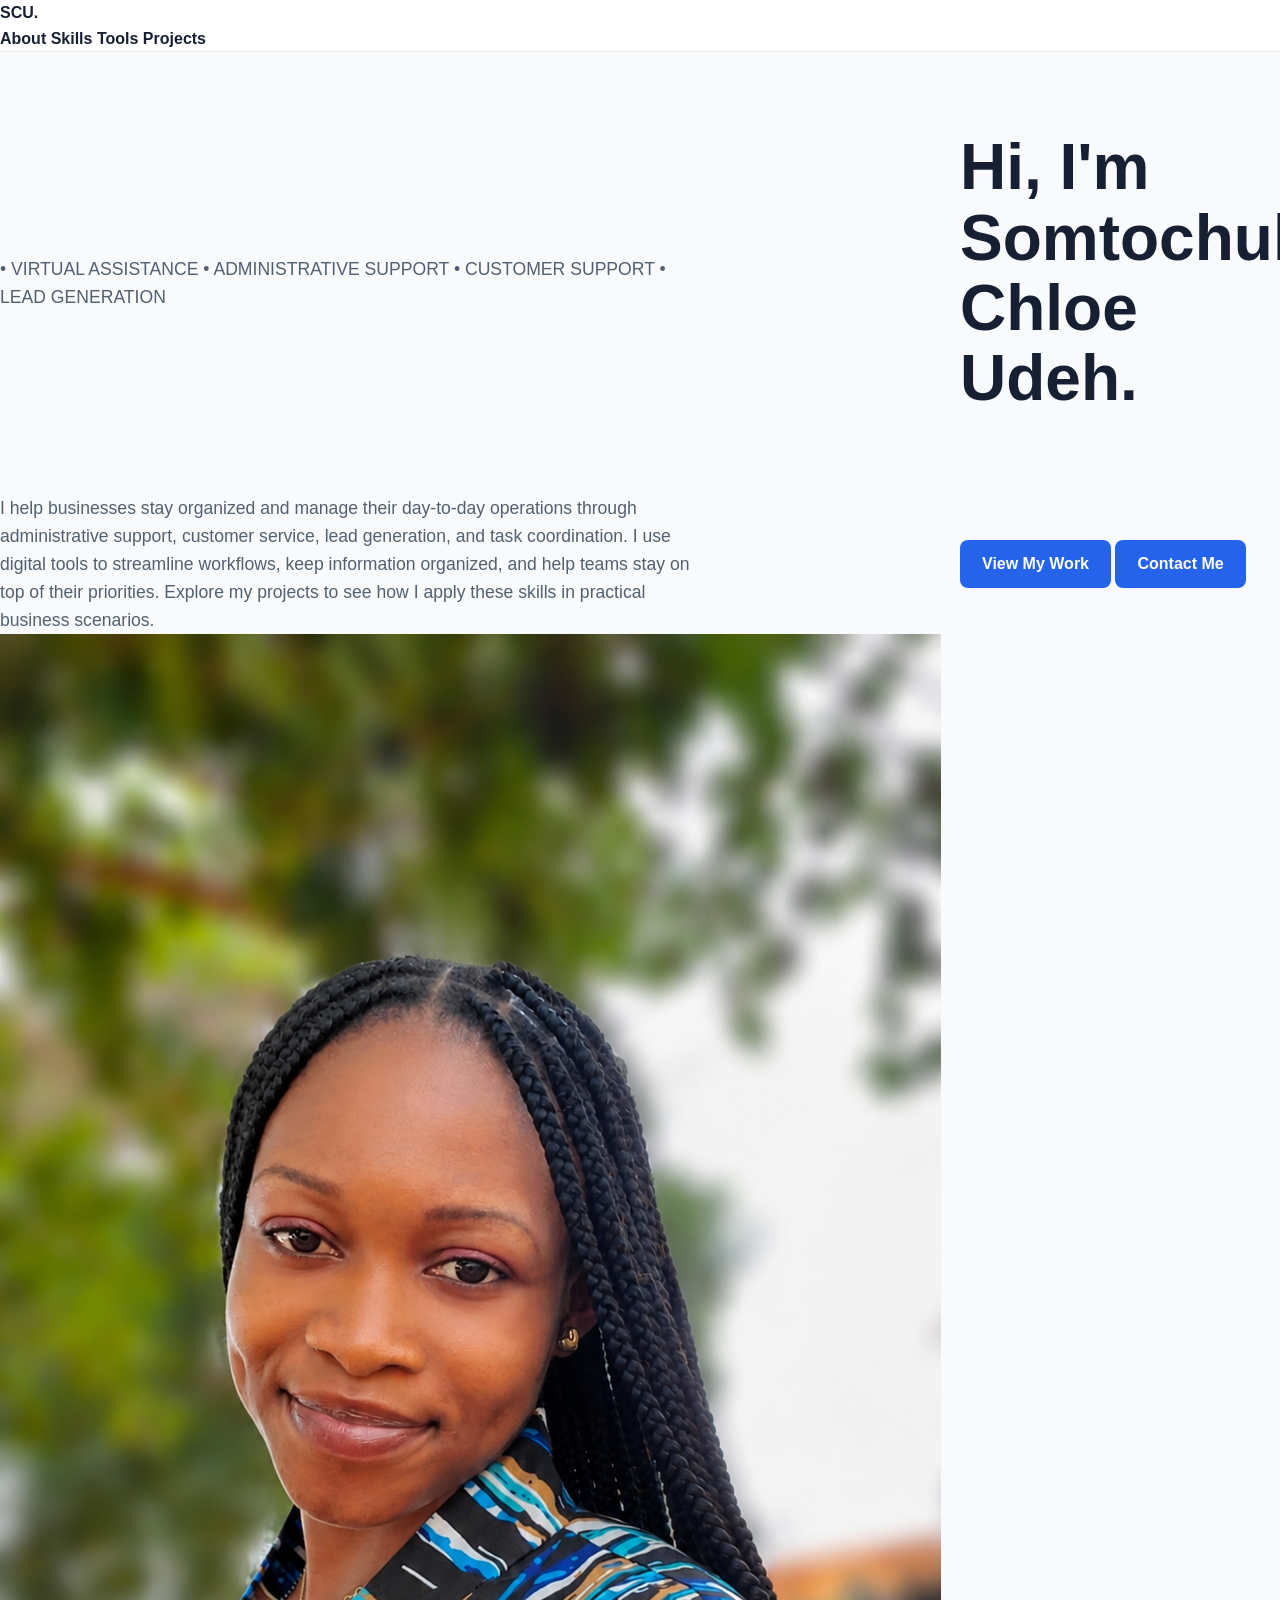
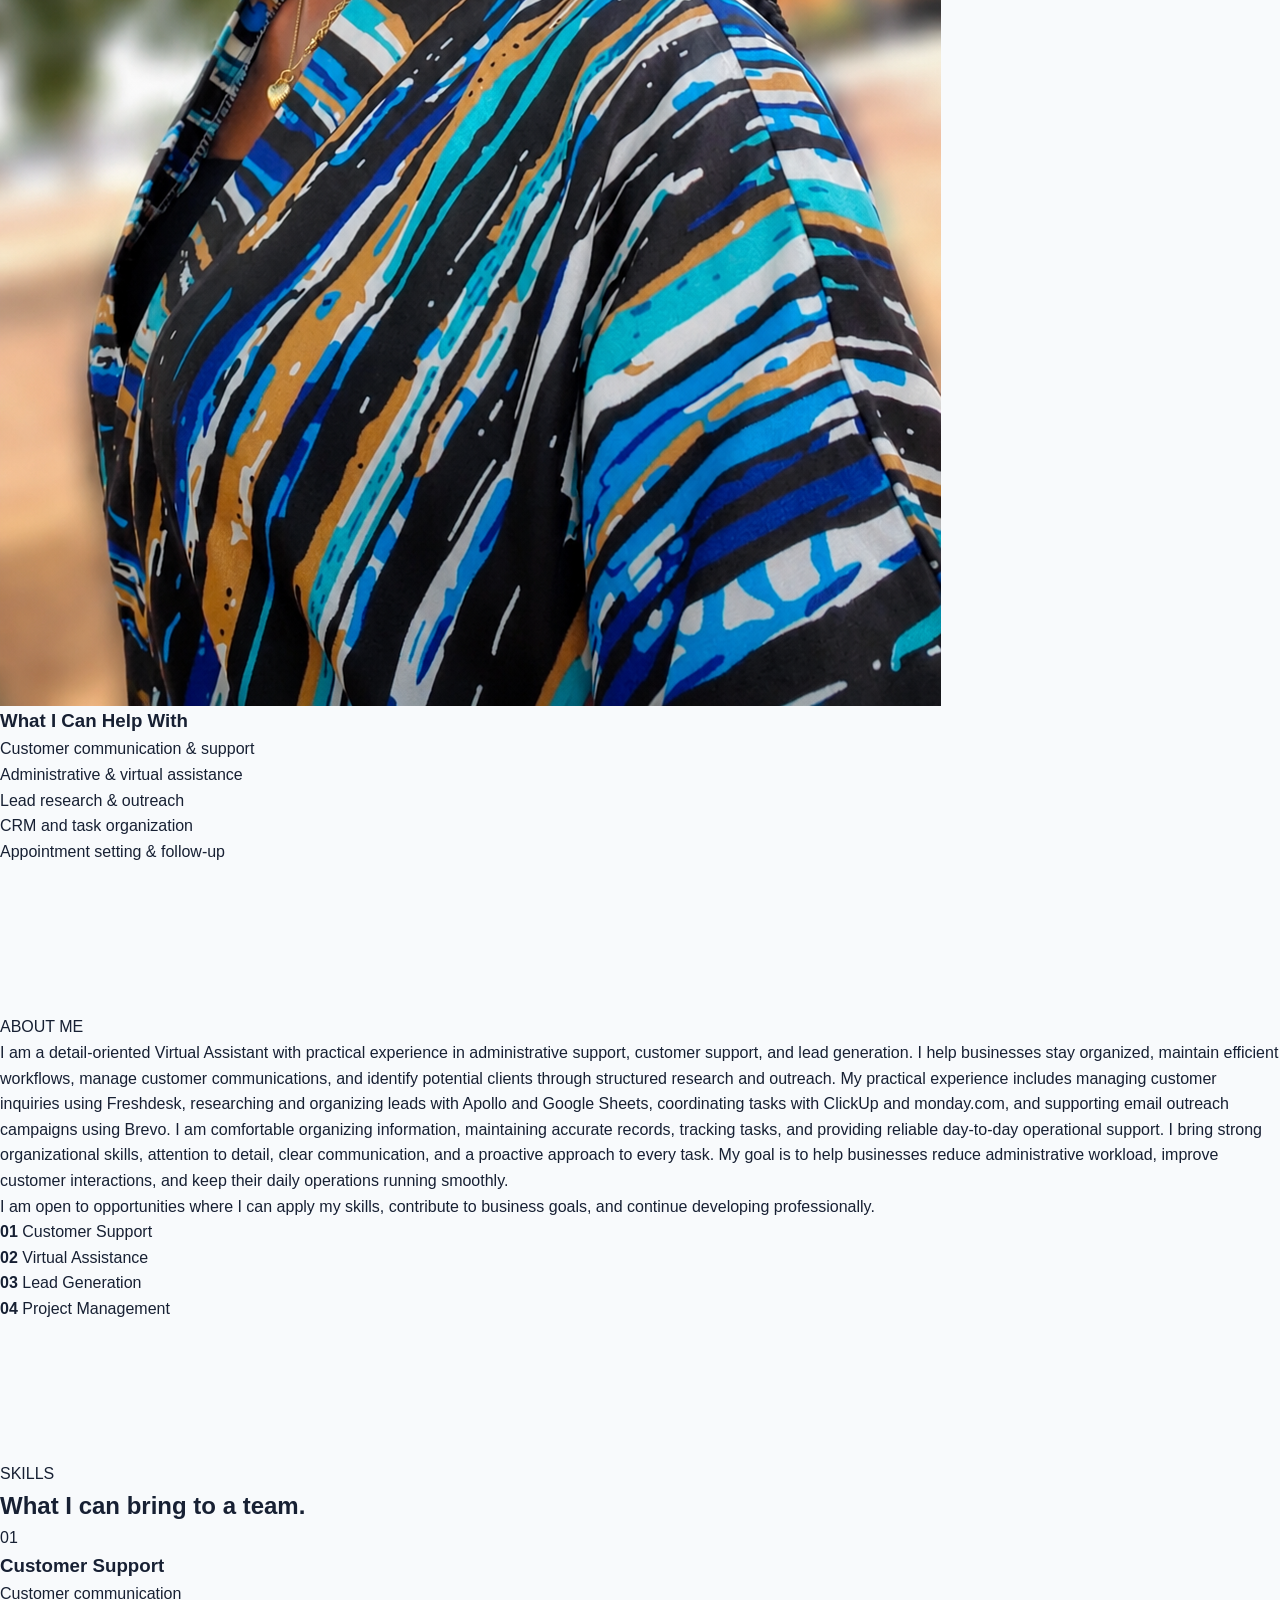
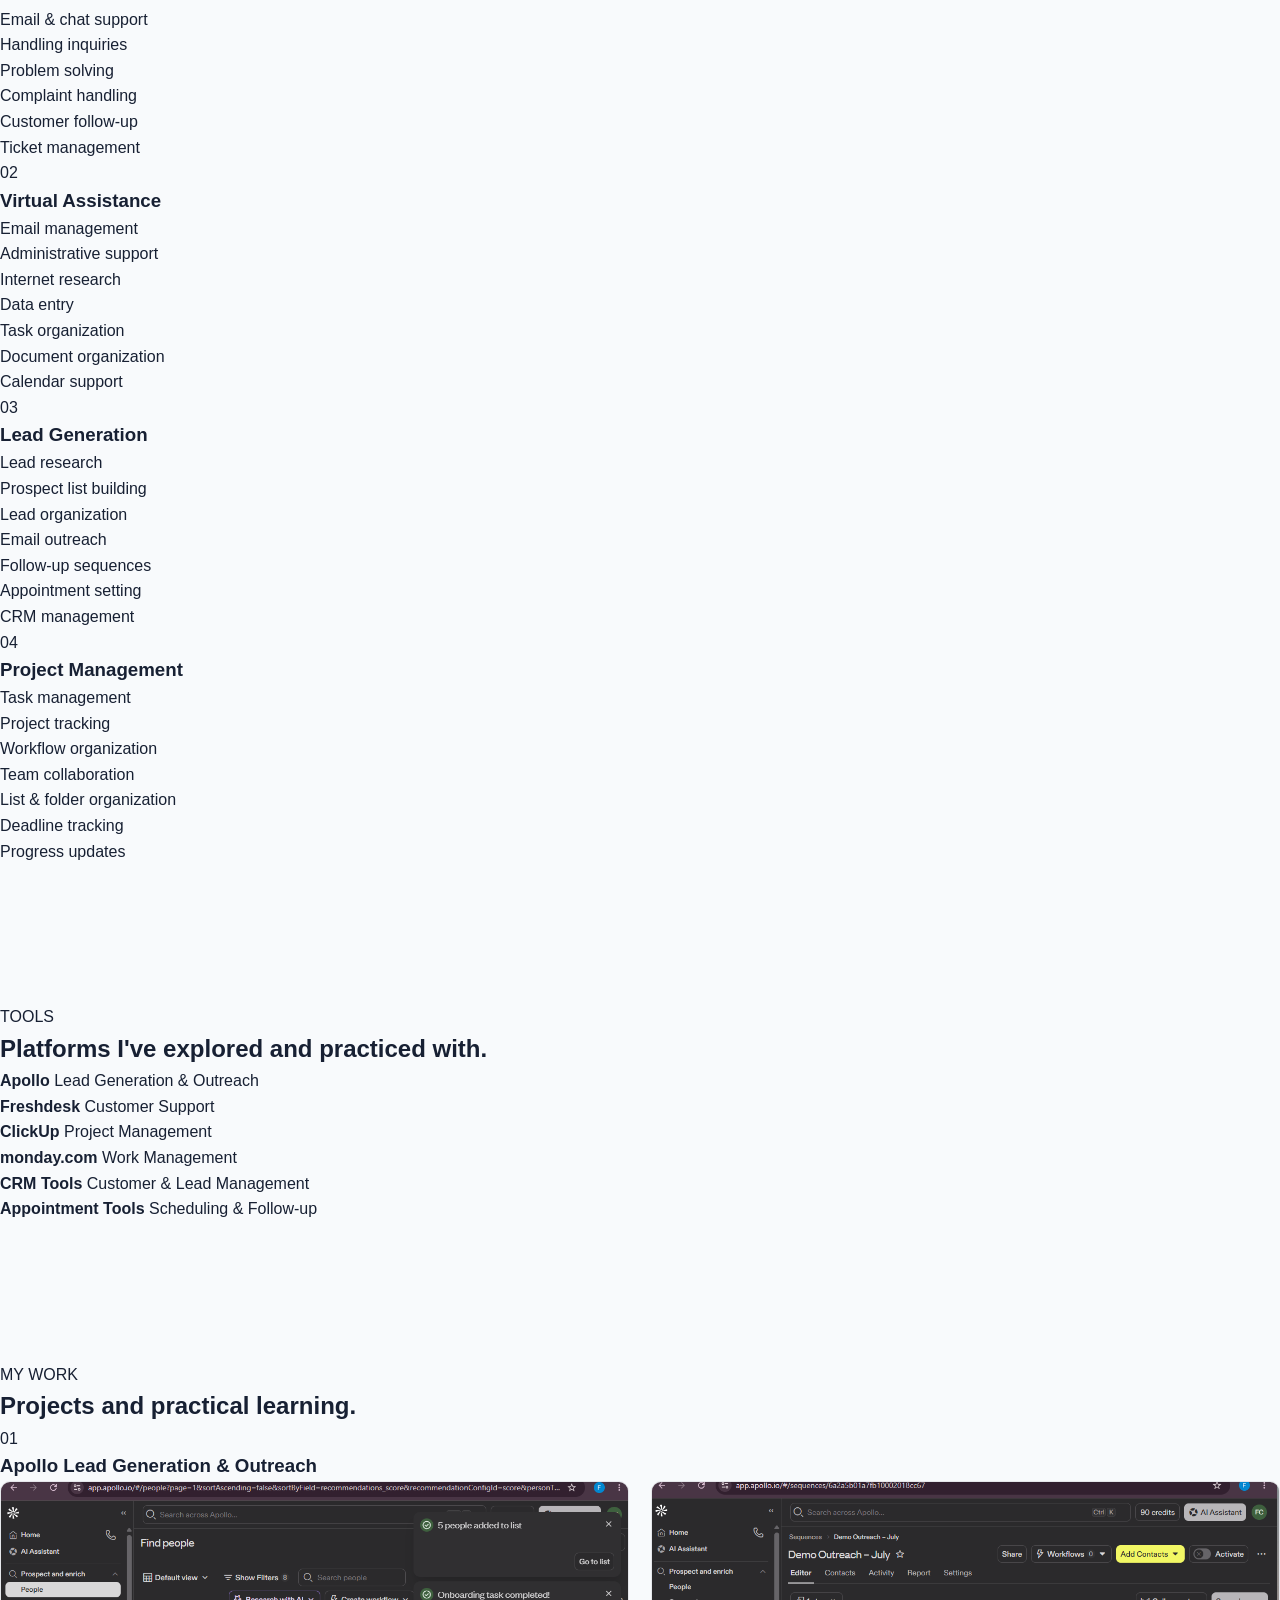
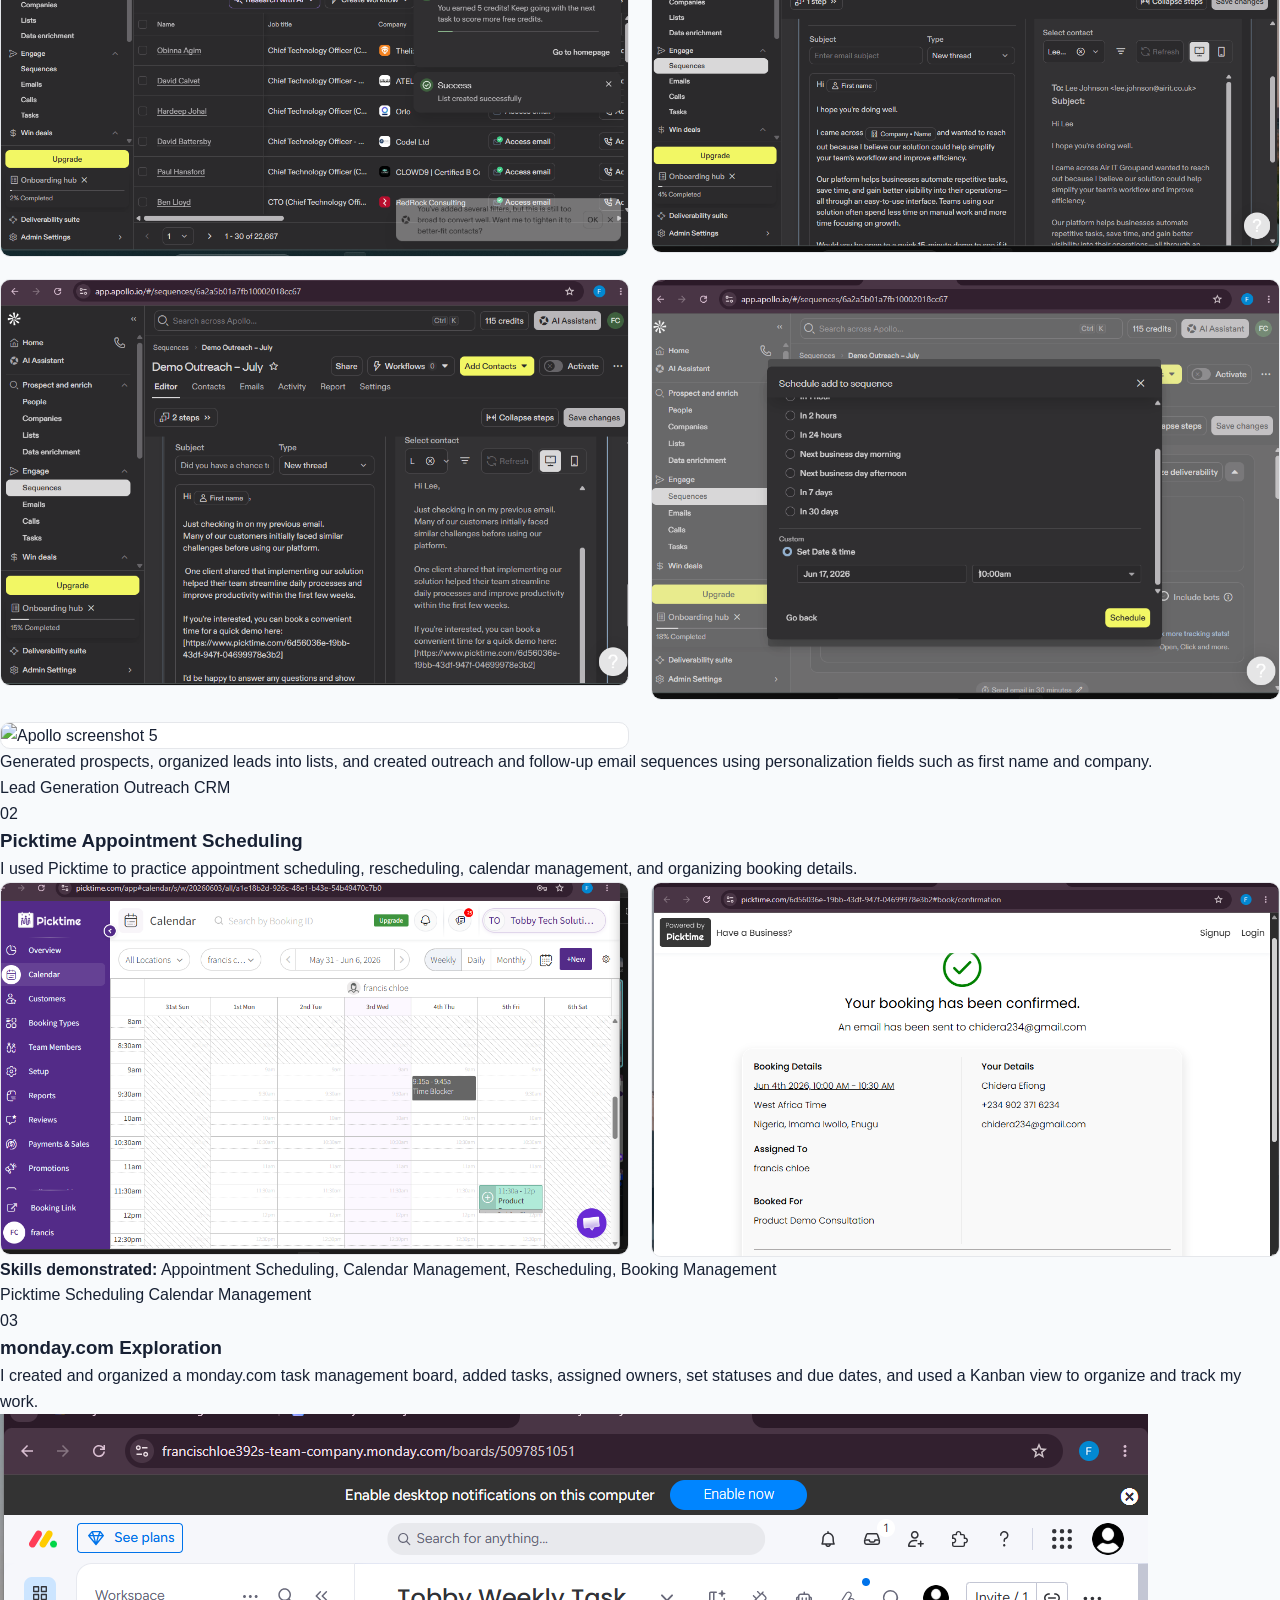
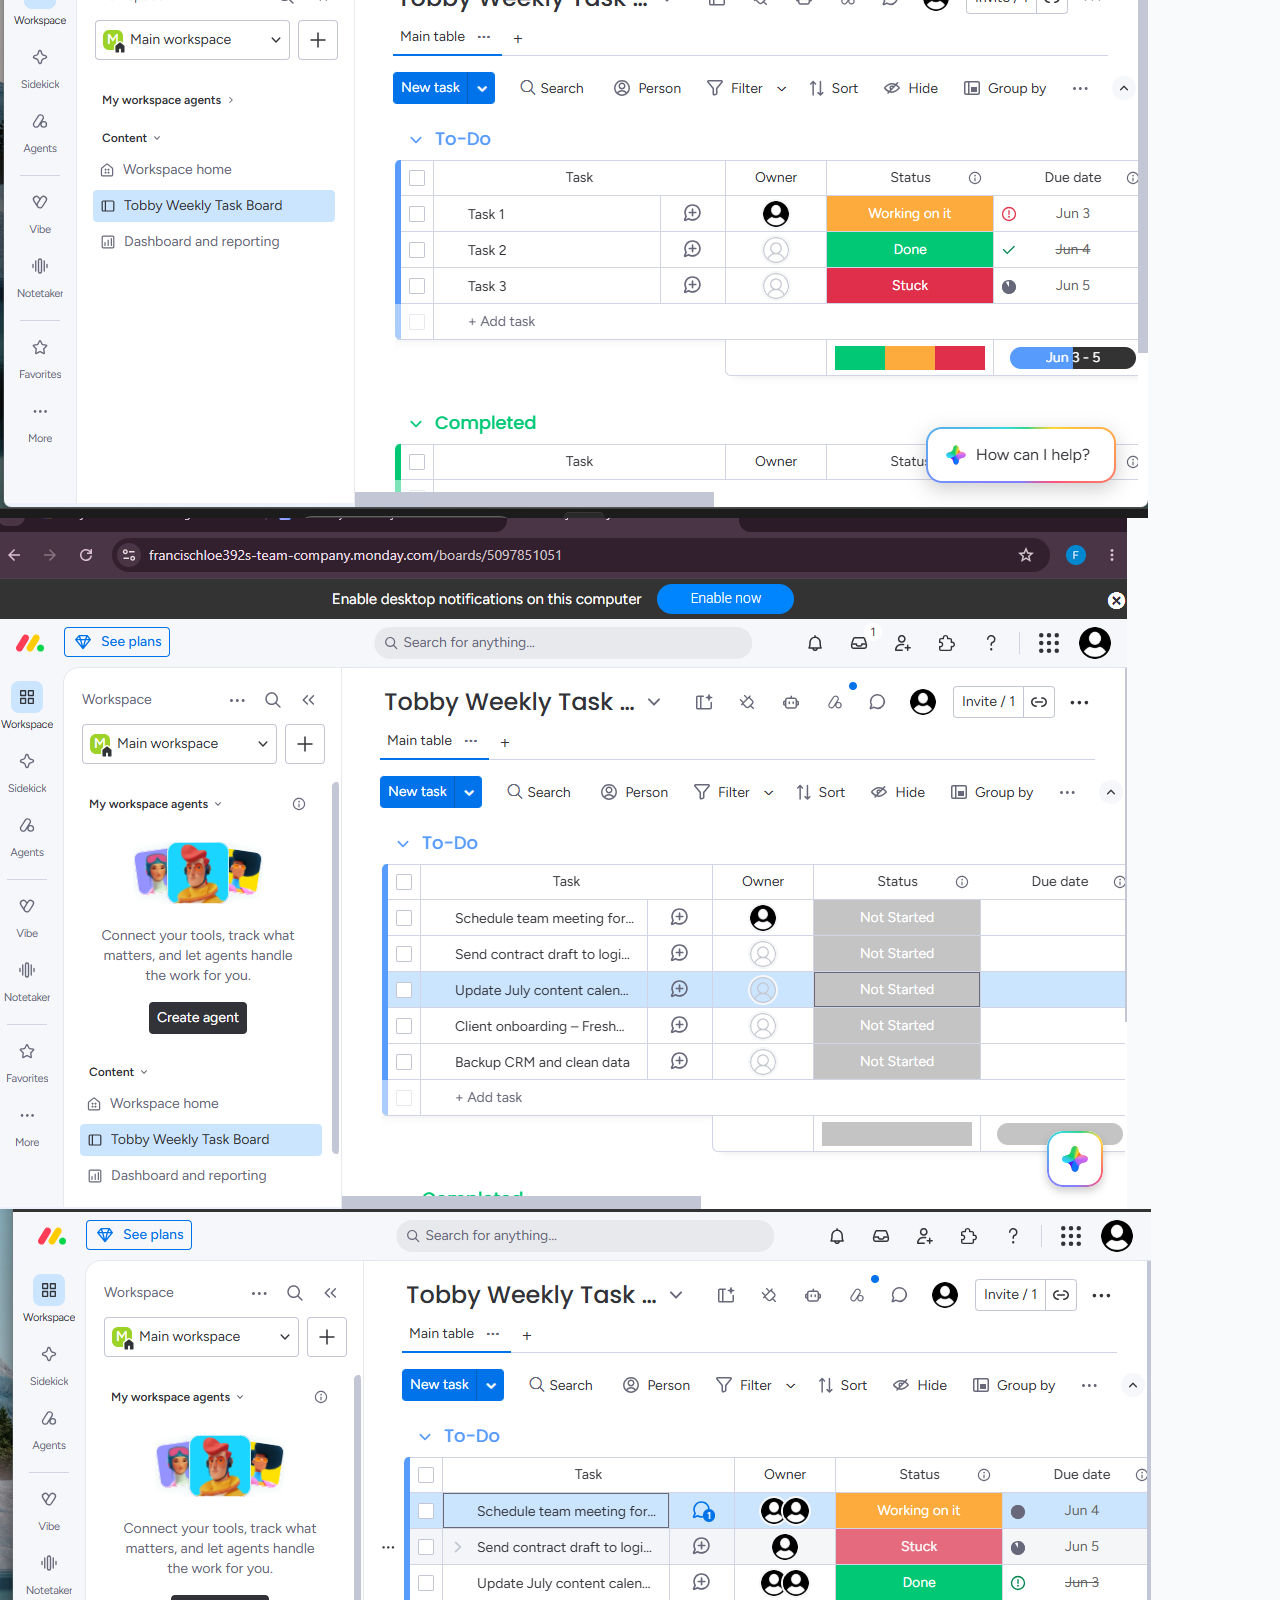
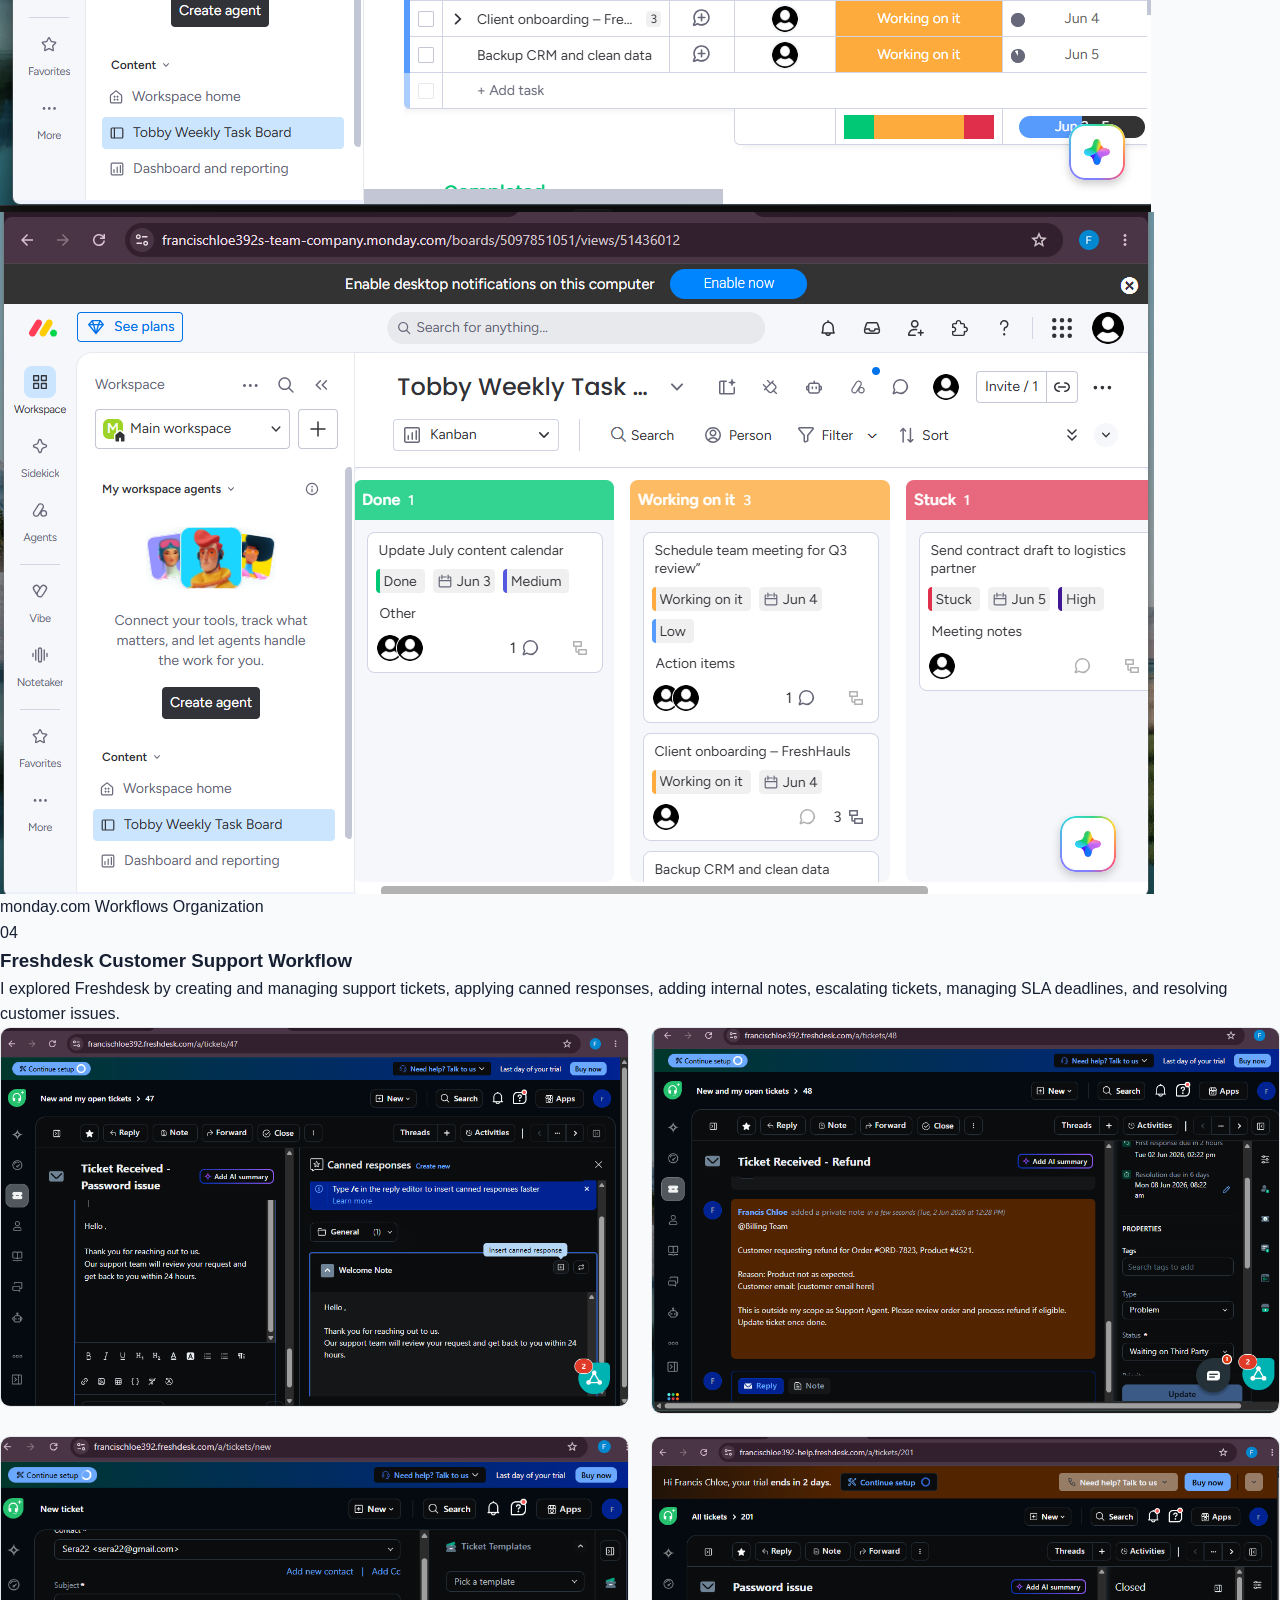
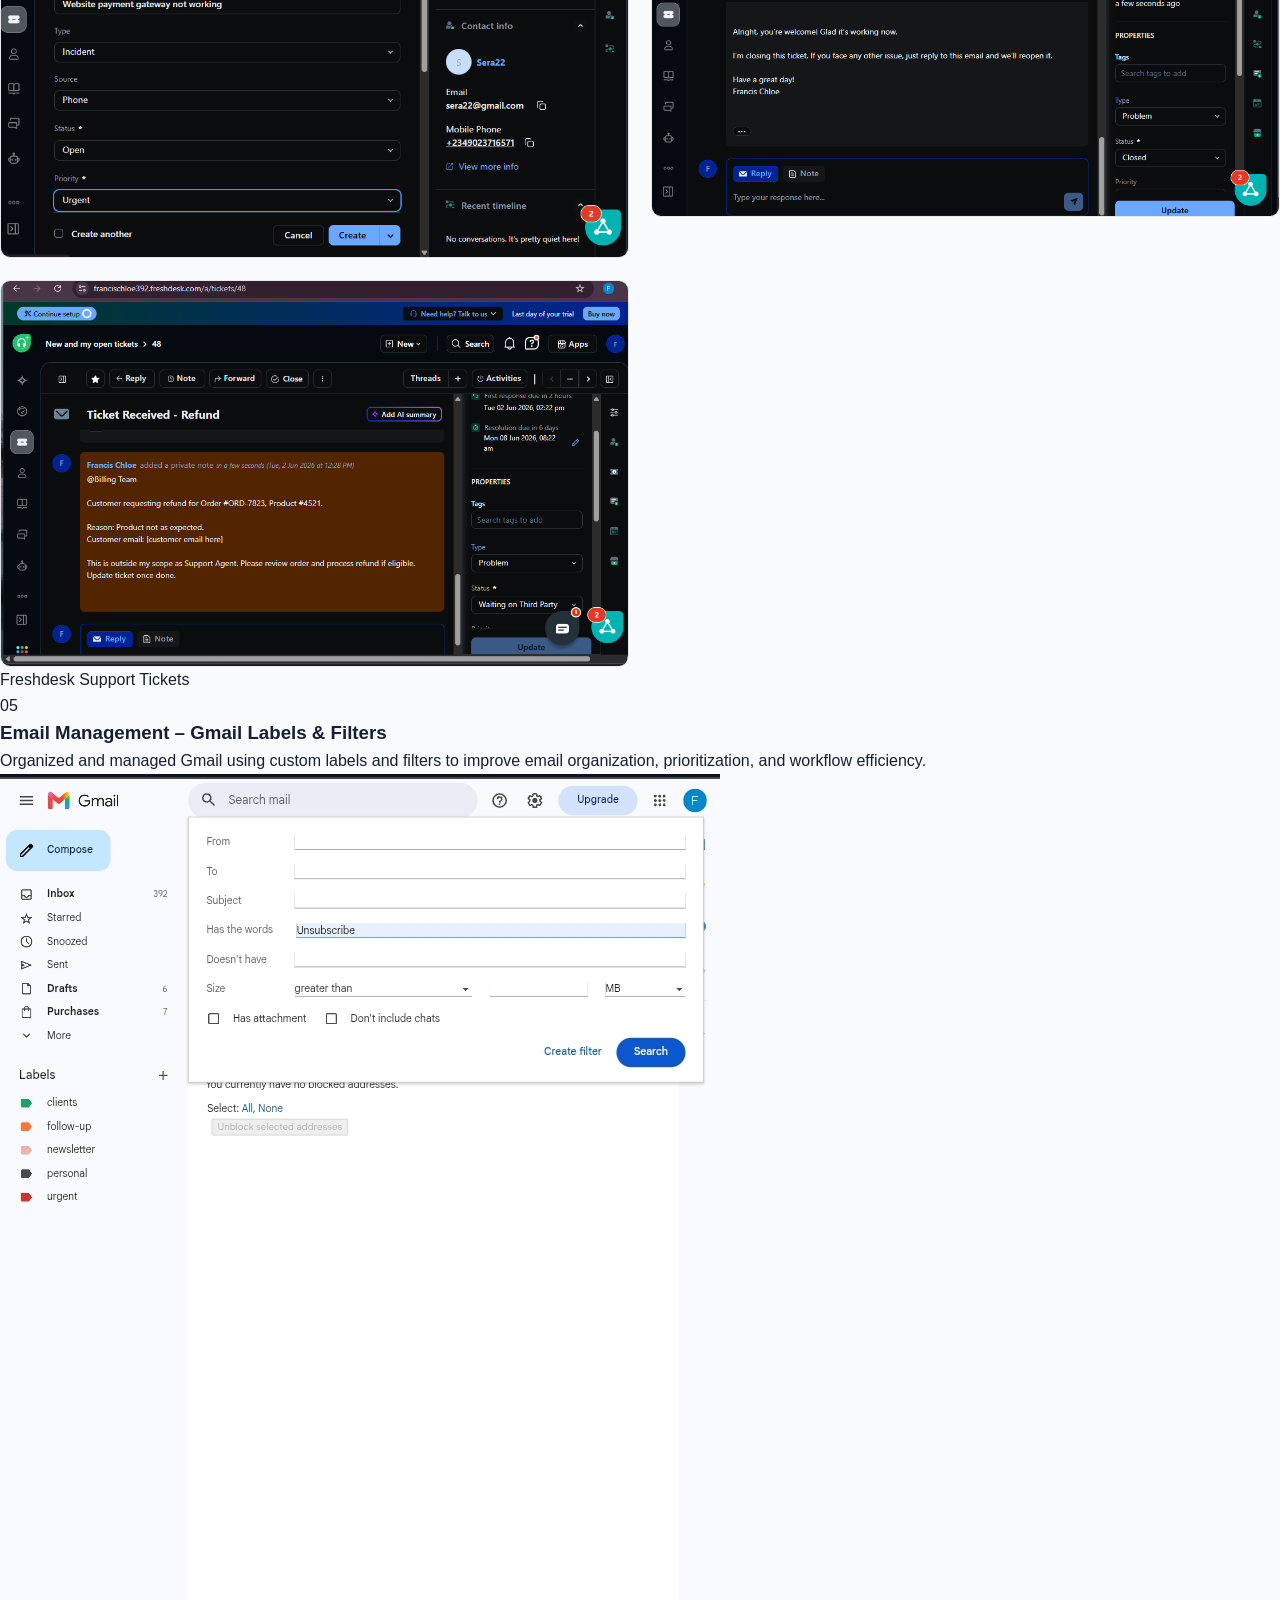
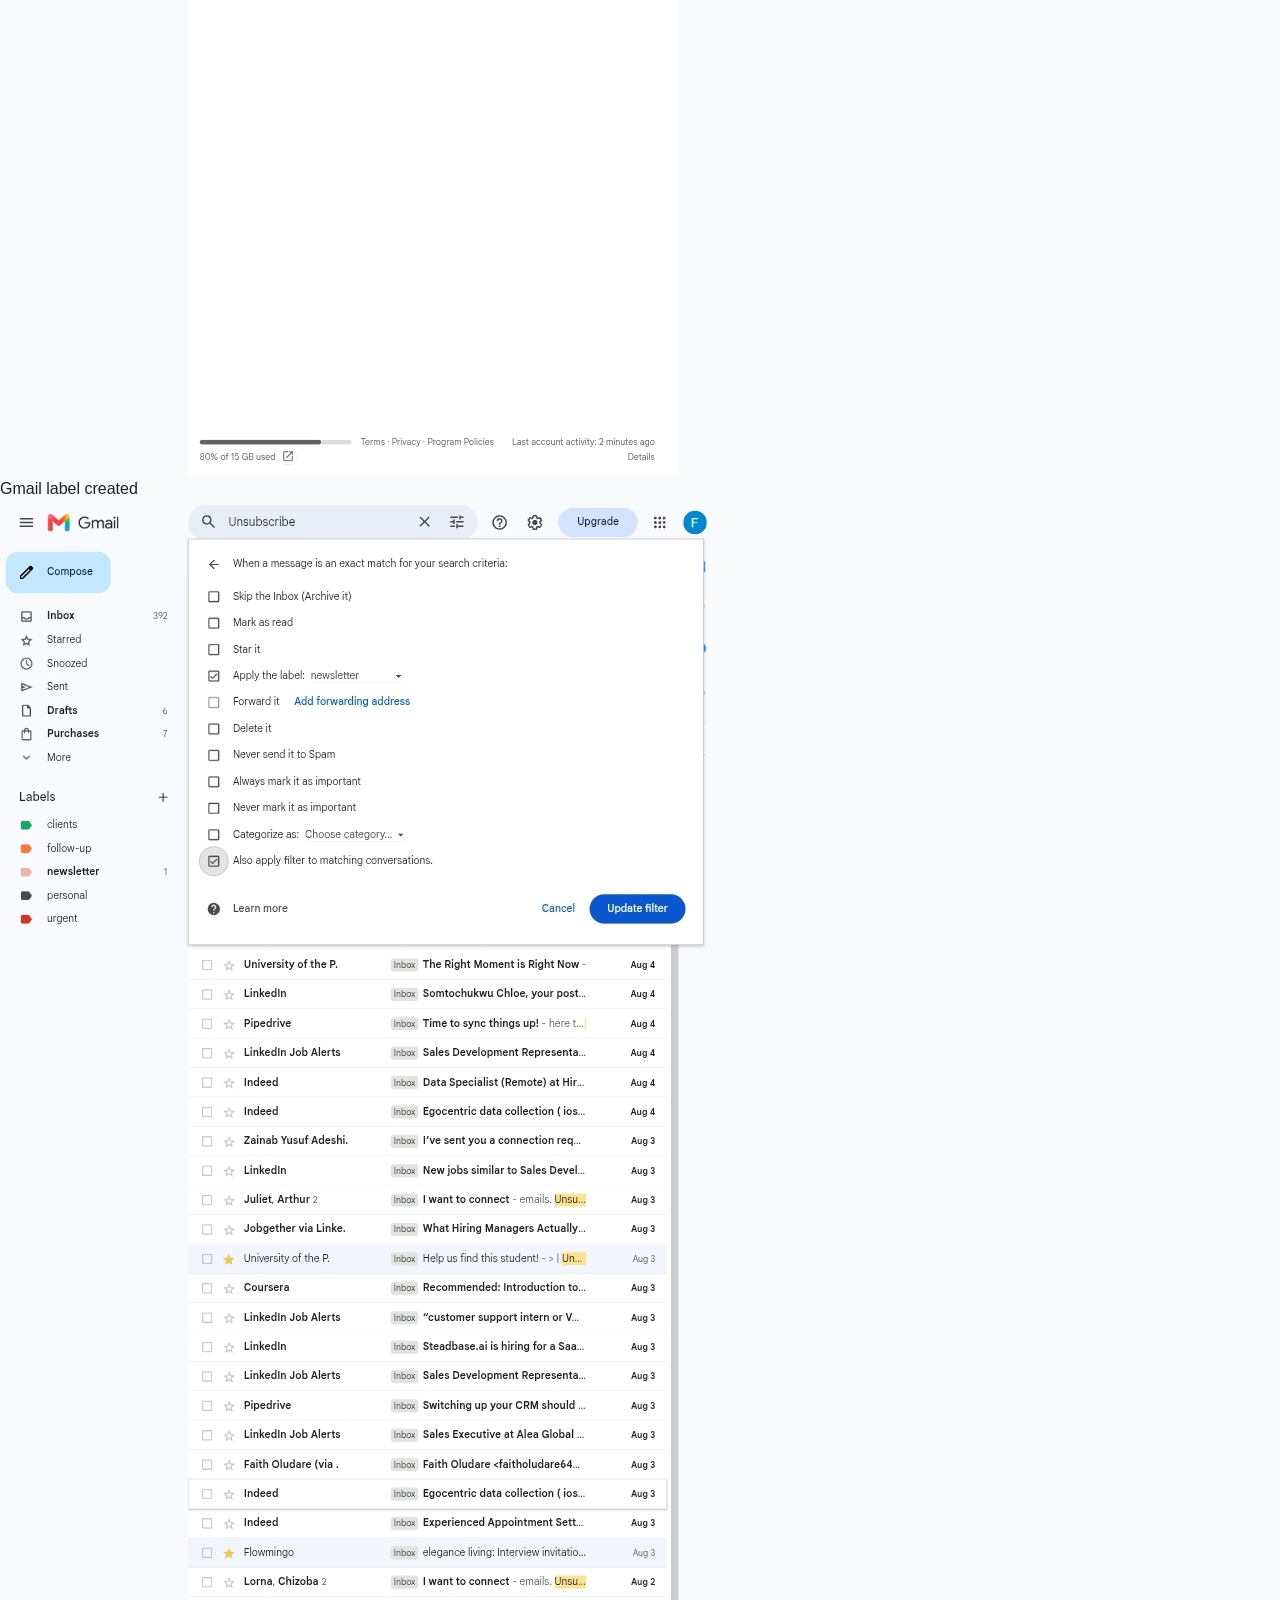
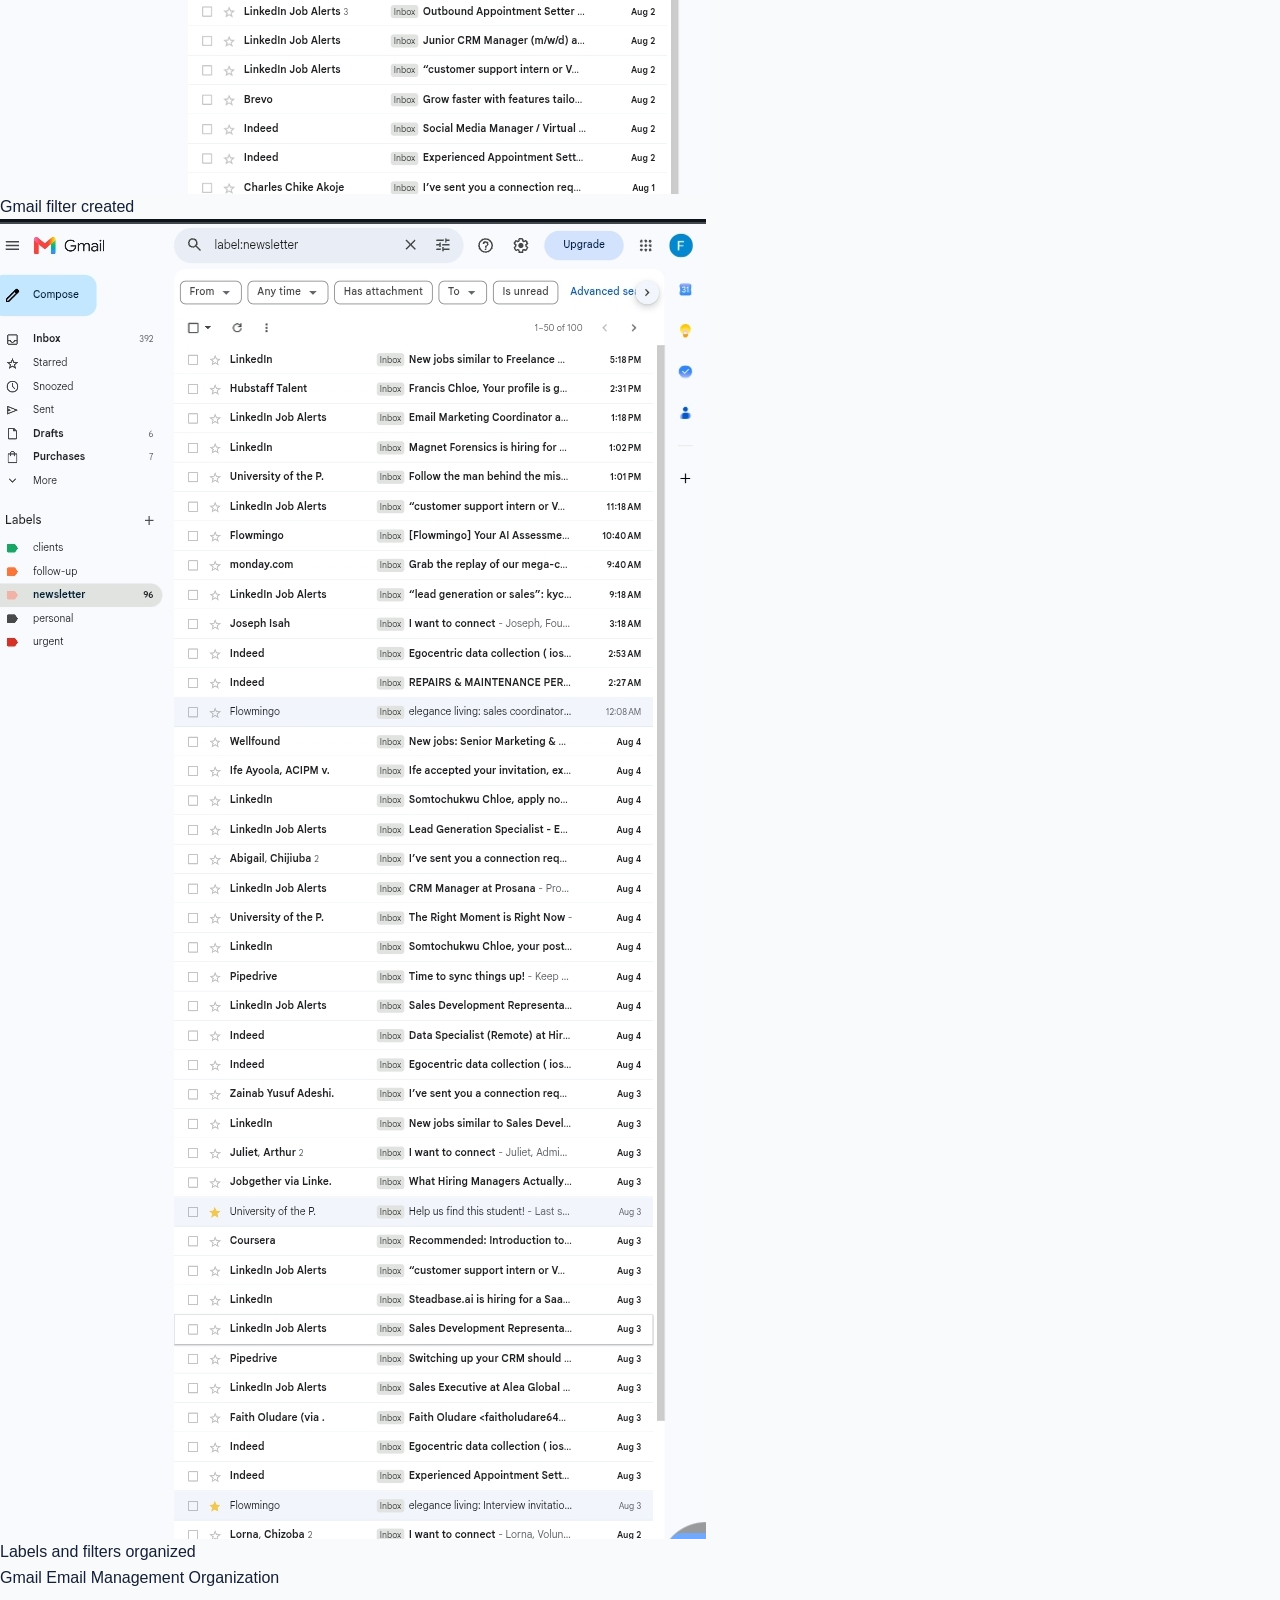
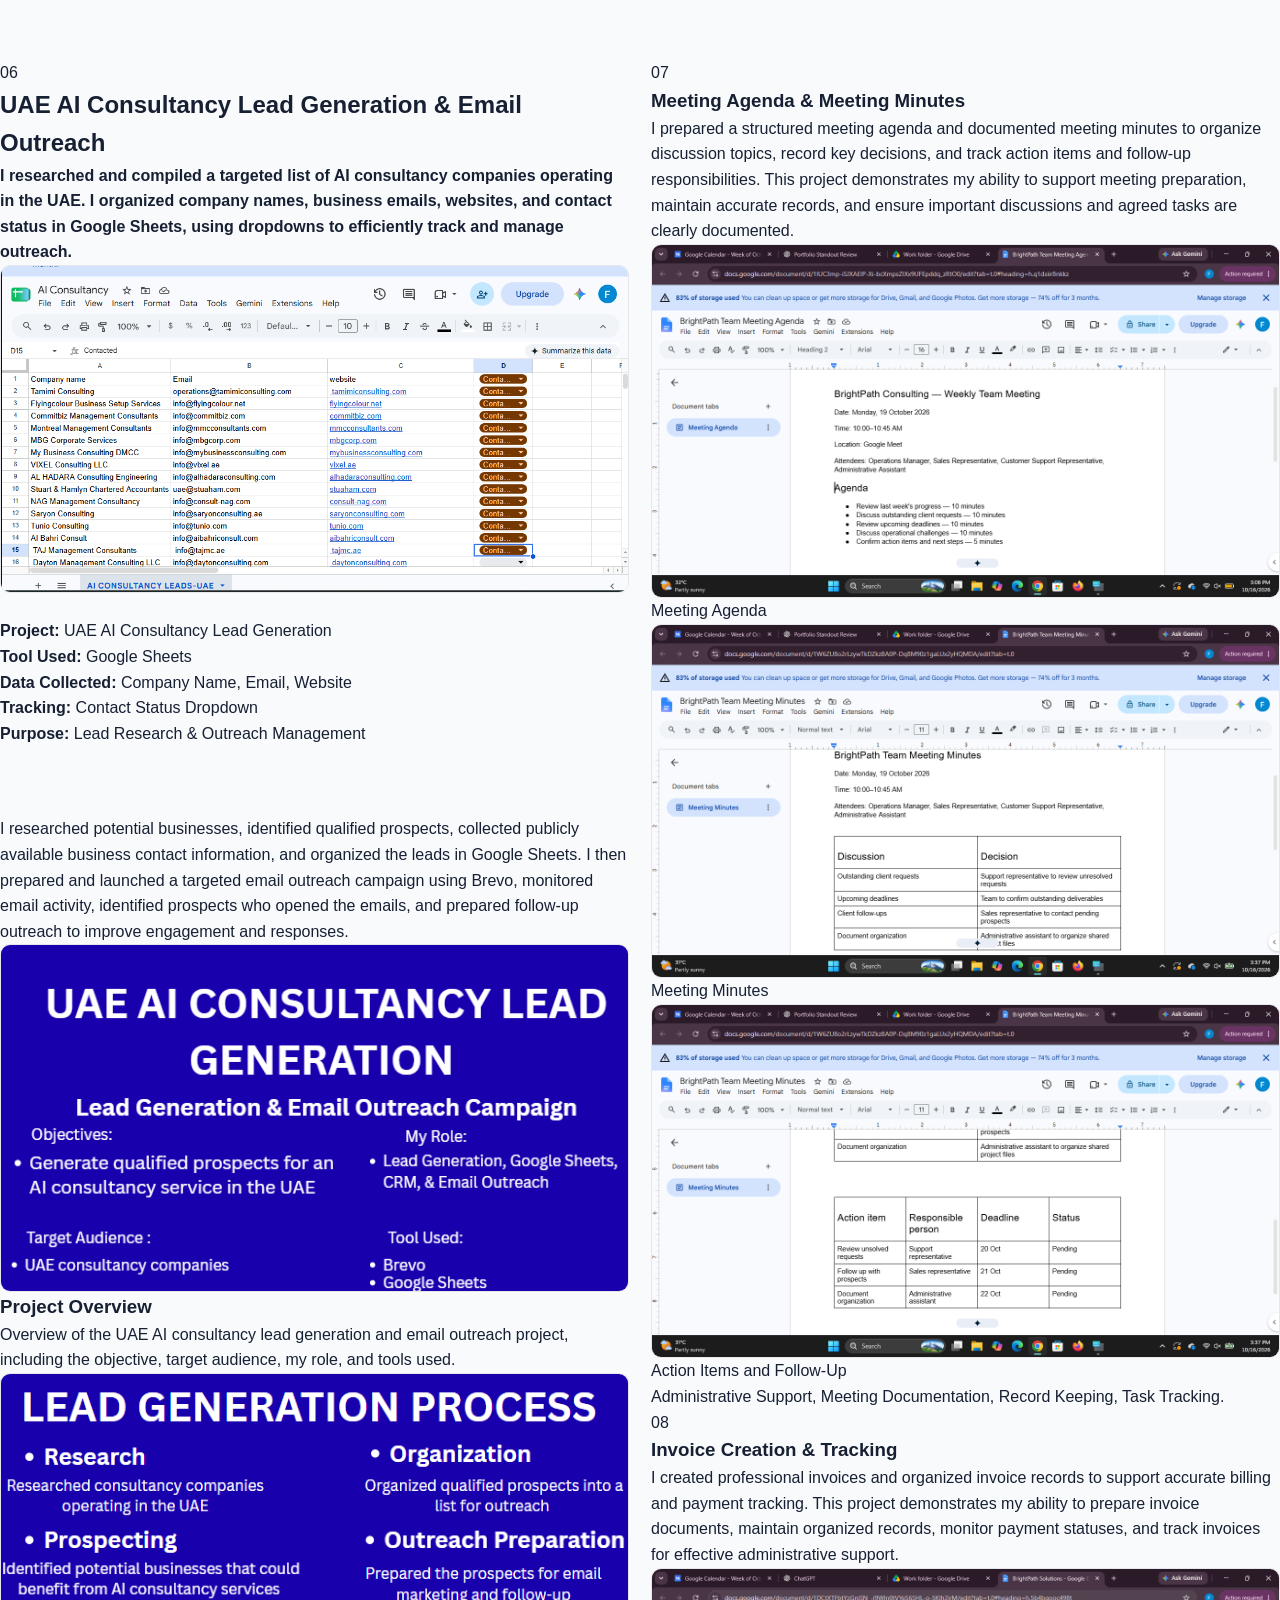
==== commit 679f2a79: "Update index.html" ====
--- a/index.html
+++ b/index.html
@@ -19,7 +19,7 @@
       <a href="#skills">Skills</a>
       <a href="#tools">Tools</a>
       <a href="#projects">Projects</a>
-      <a href="#contact">Contact</a>
+      
     </nav>
   </header>
 
@@ -796,61 +796,7 @@
 
       <a href="#contact" class="btn primary">Let's Connect</a>
 
-    </section>
-
-
-    <!-- CONTACT -->
-    <section id="contact" class="section contact">
-
-      <div class="section-heading">
-
-        <p class="eyebrow">CONTACT</p>
-
-        <h2>Let's connect.</h2>
-
-        <p>
-          If you'd like to discuss an opportunity or collaborate,
-          feel free to reach out.
-        </p>
-
-      </div>
-
-
-      <div class="contact-grid">
-
-        <a
-          class="contact-card"
-          href="mailto:francischloe392@gmail.com"
-        >
-          <span>Email</span>
-          <strong>francischloe392@gmail.com</strong>
-        </a>
-
-
-        <a
-          class="contact-card"
-          href="tel:+2349023716271"
-        >
-          <span>Phone</span>
-          <strong>+234 902 371 6271</strong>
-        </a>
-
-
-        <a
-          class="contact-card"
-          href="https://www.linkedin.com/in/somtochukwu-chloe-udeh-805948409/"
-          target="_blank"
-          rel="noopener"
-        >
-          <span>LinkedIn</span>
-          <strong>View my LinkedIn profile ↗</strong>
-        </a>
-
-      </div>
-
-    </section>
-
-  </main>
+    </section
 
 
   <!-- FOOTER -->
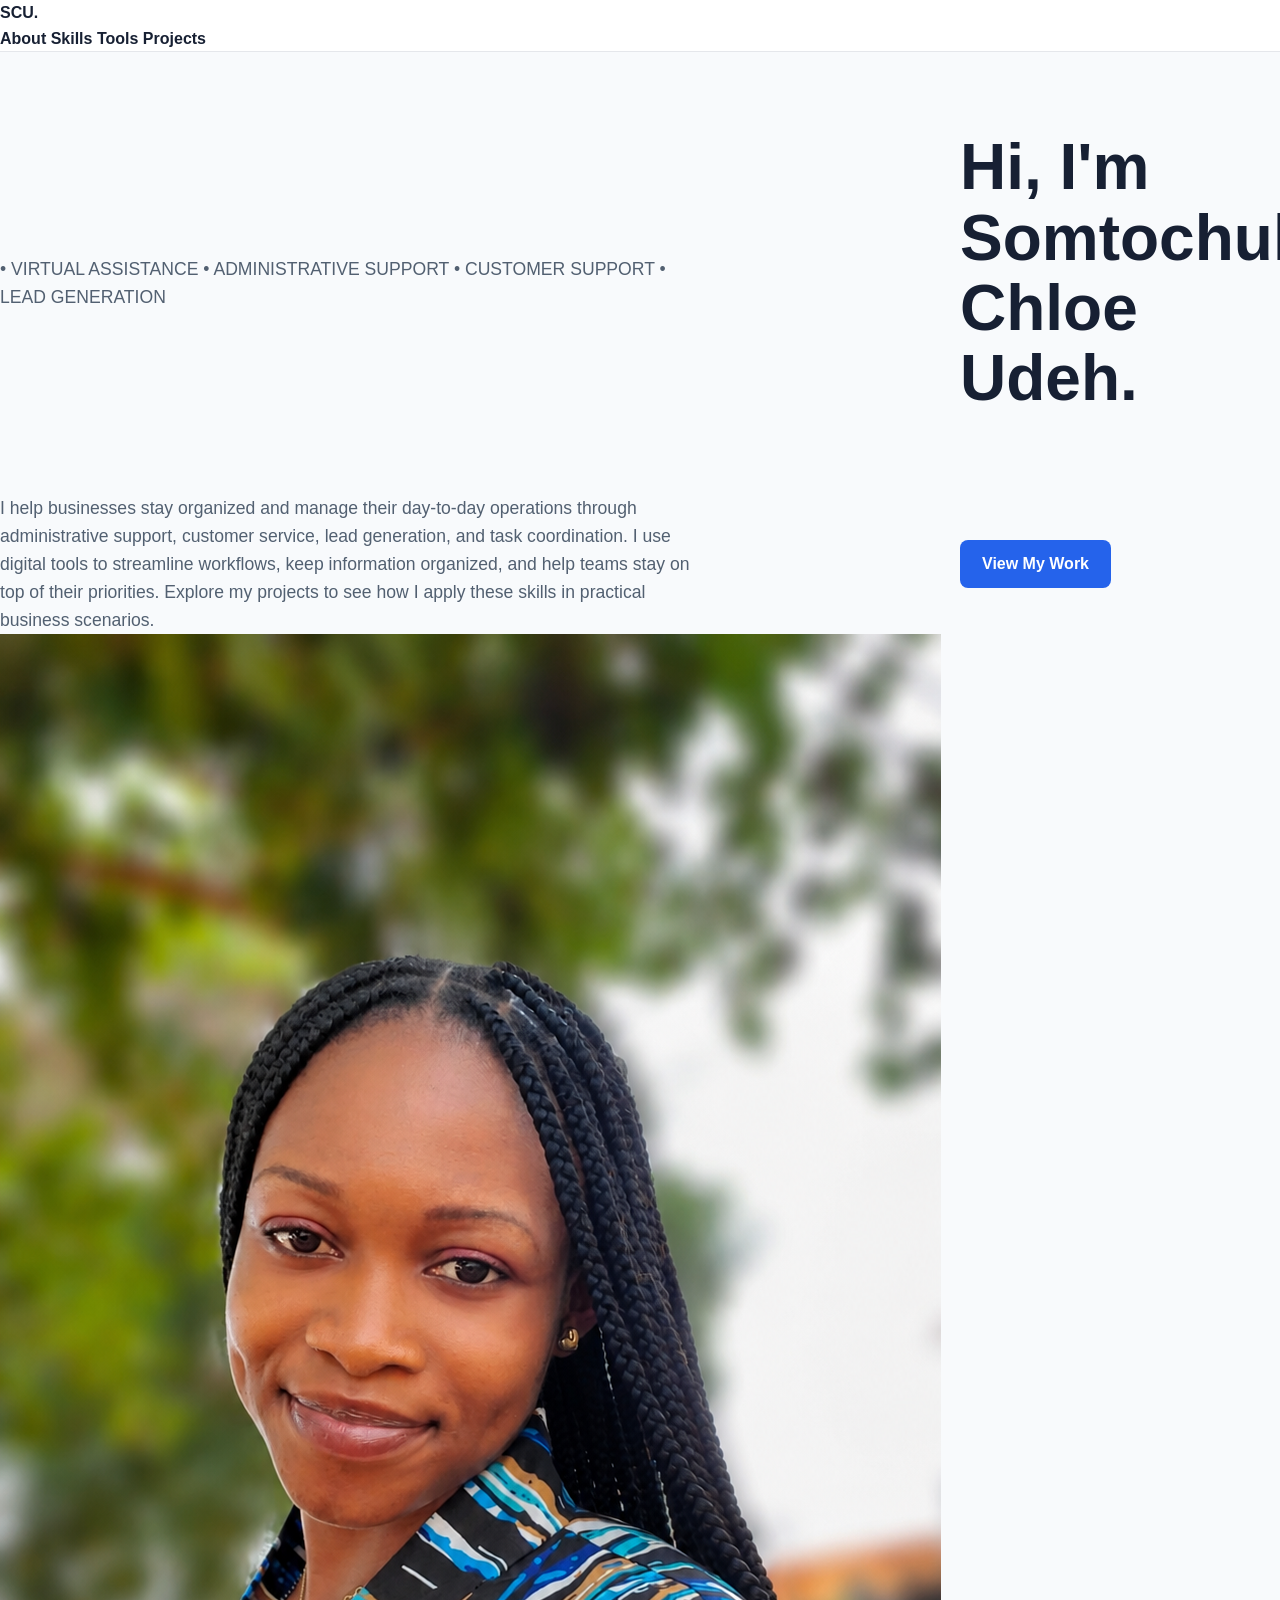
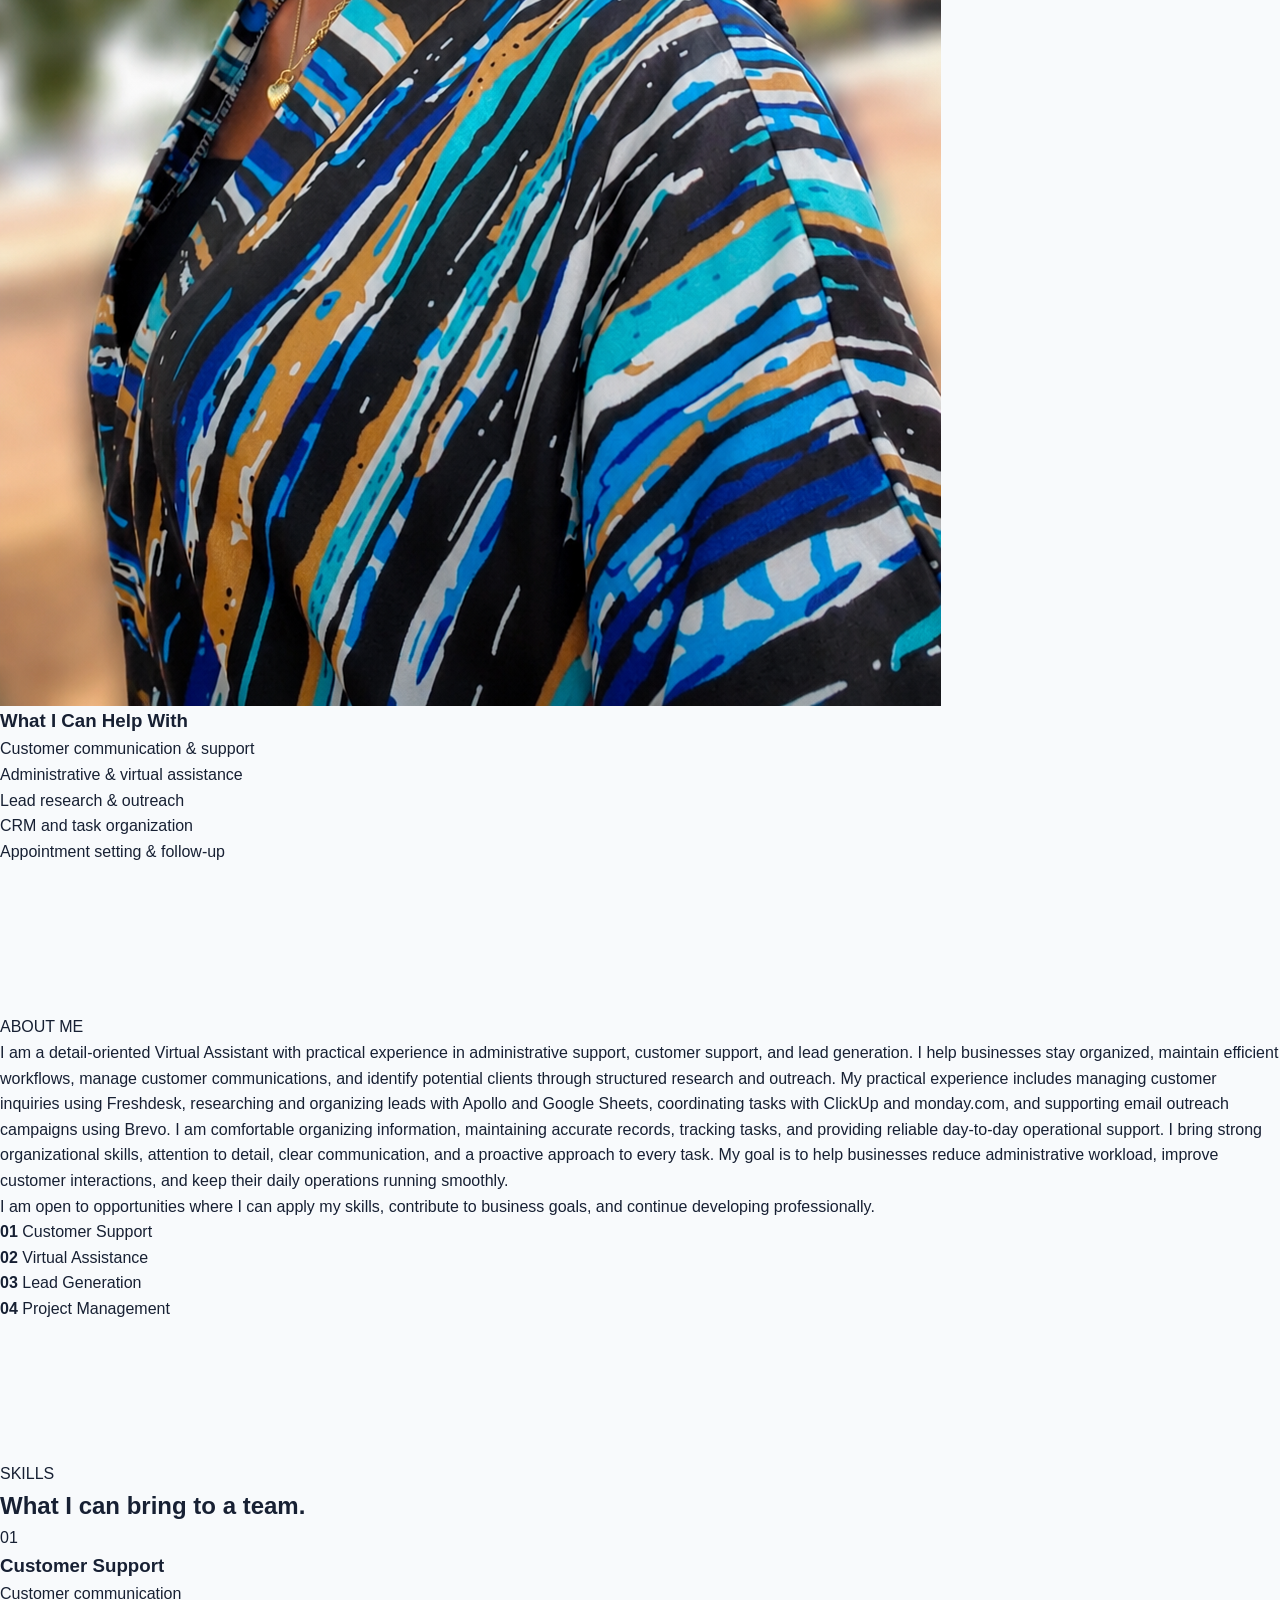
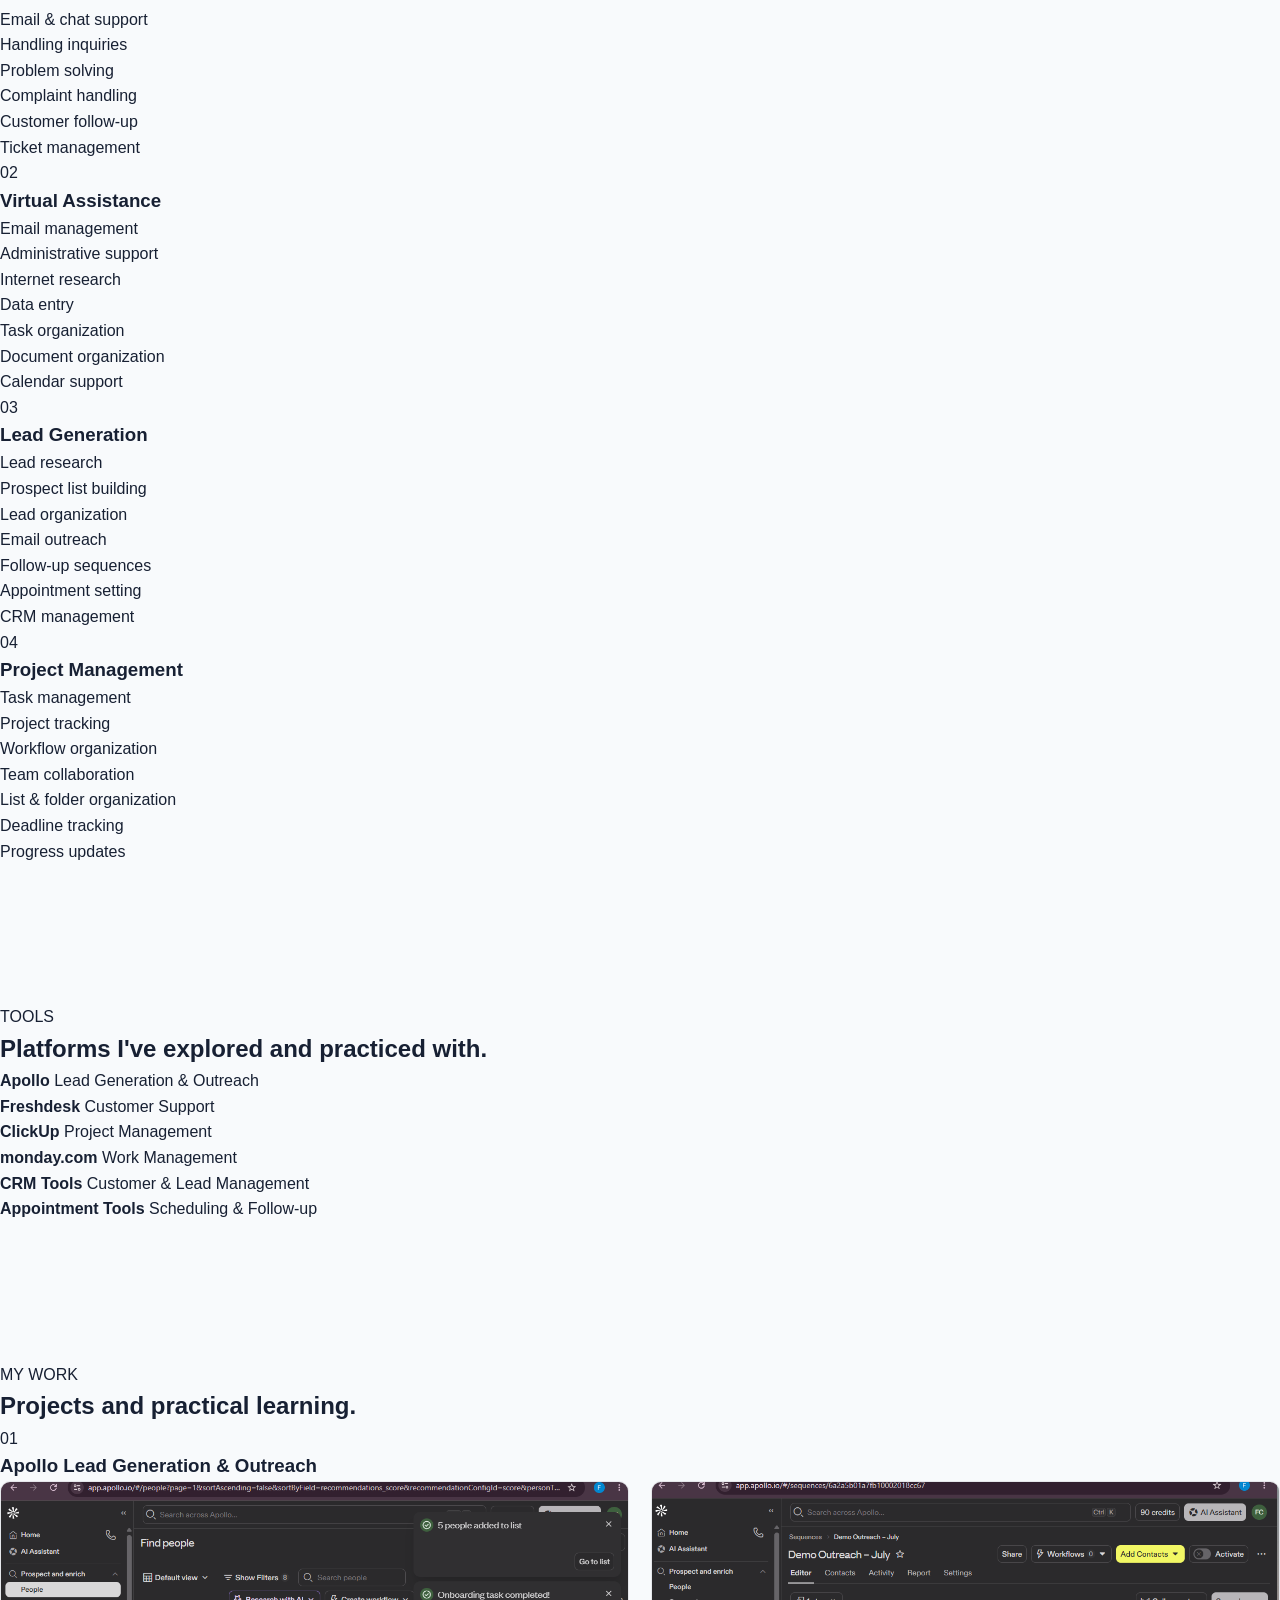
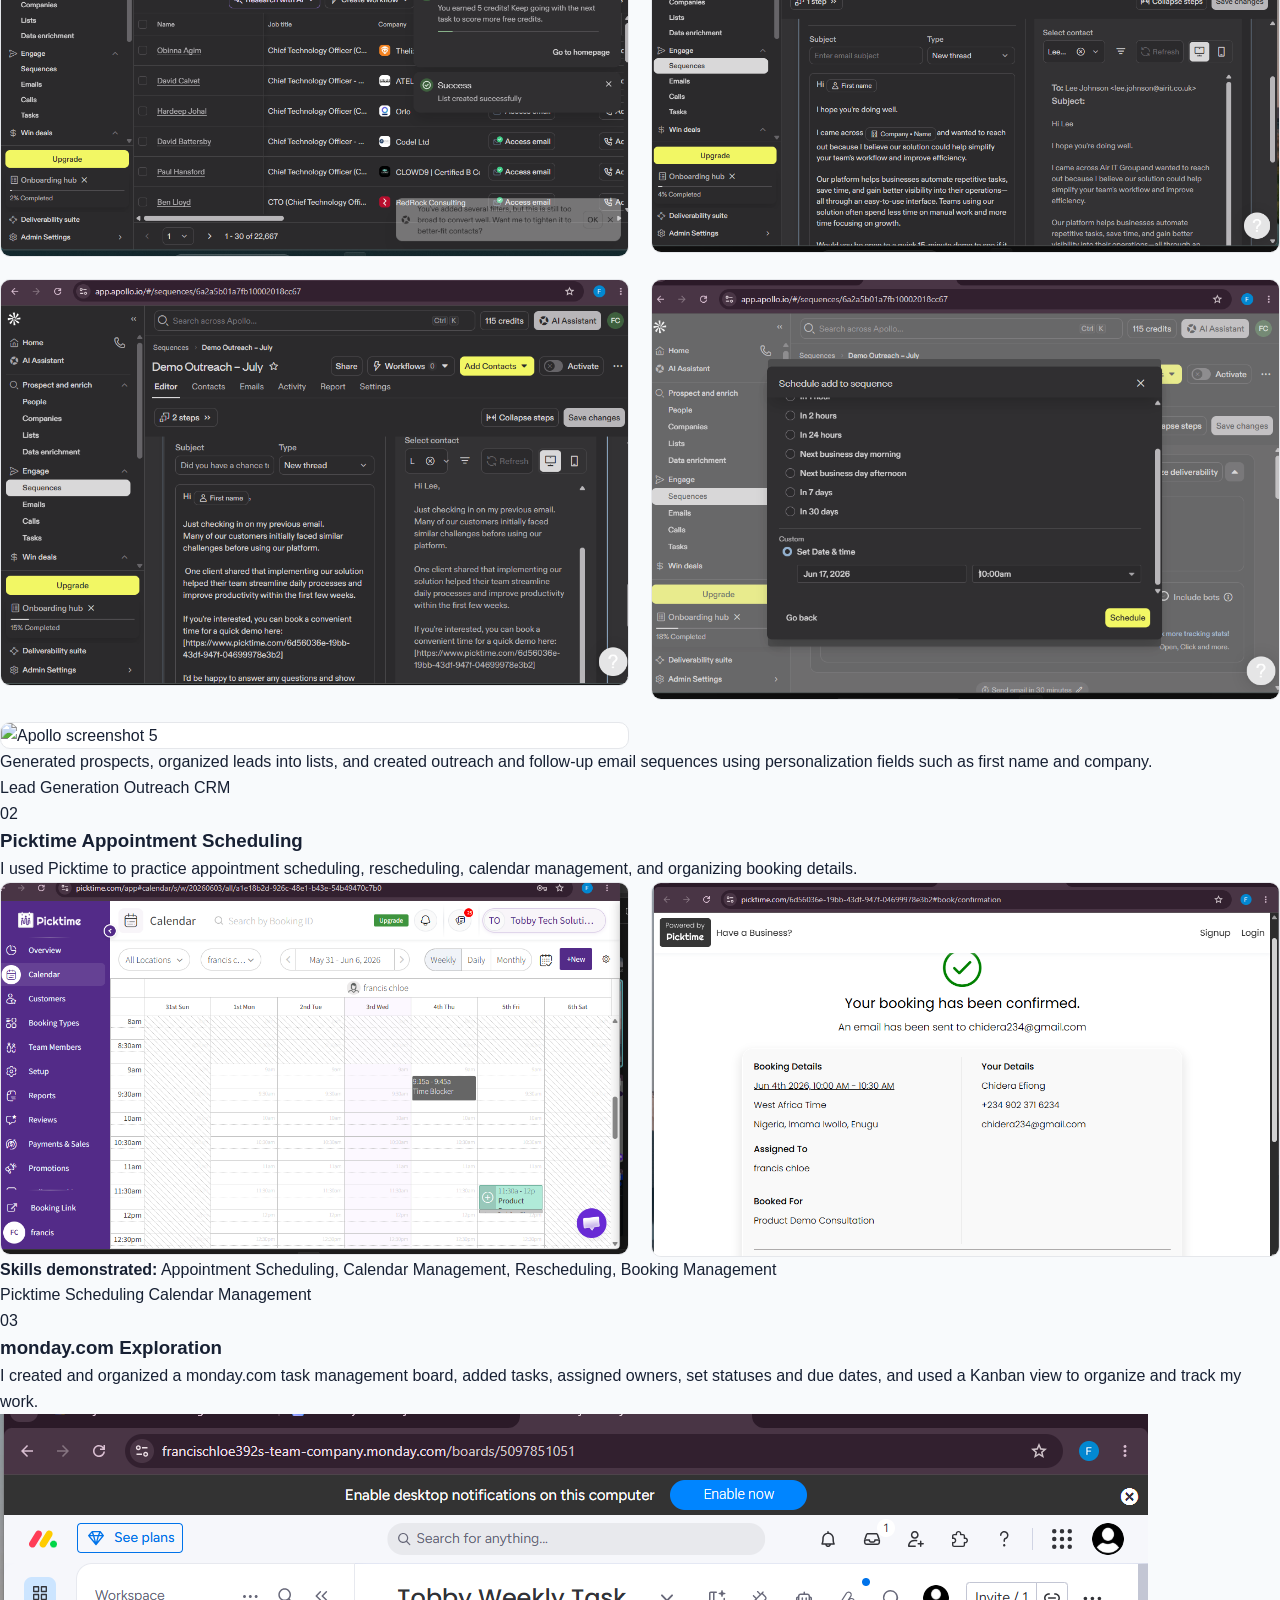
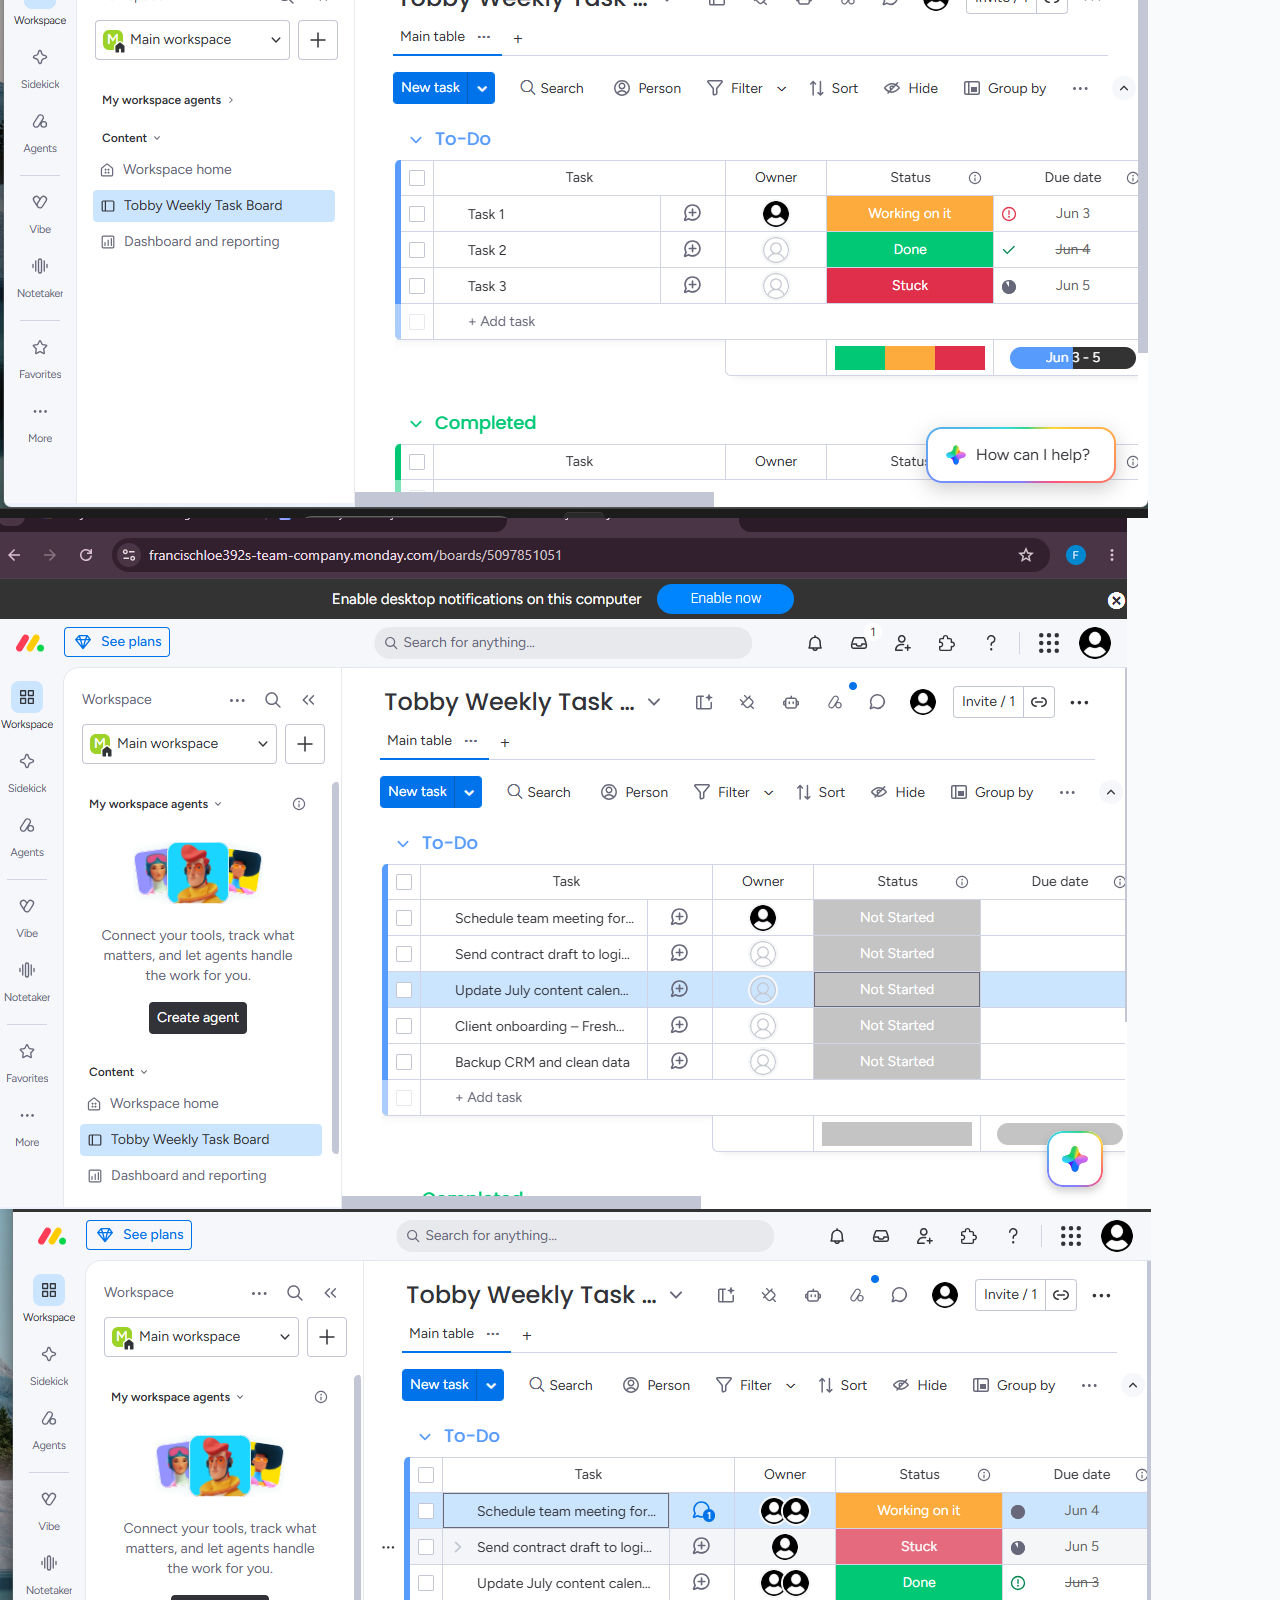
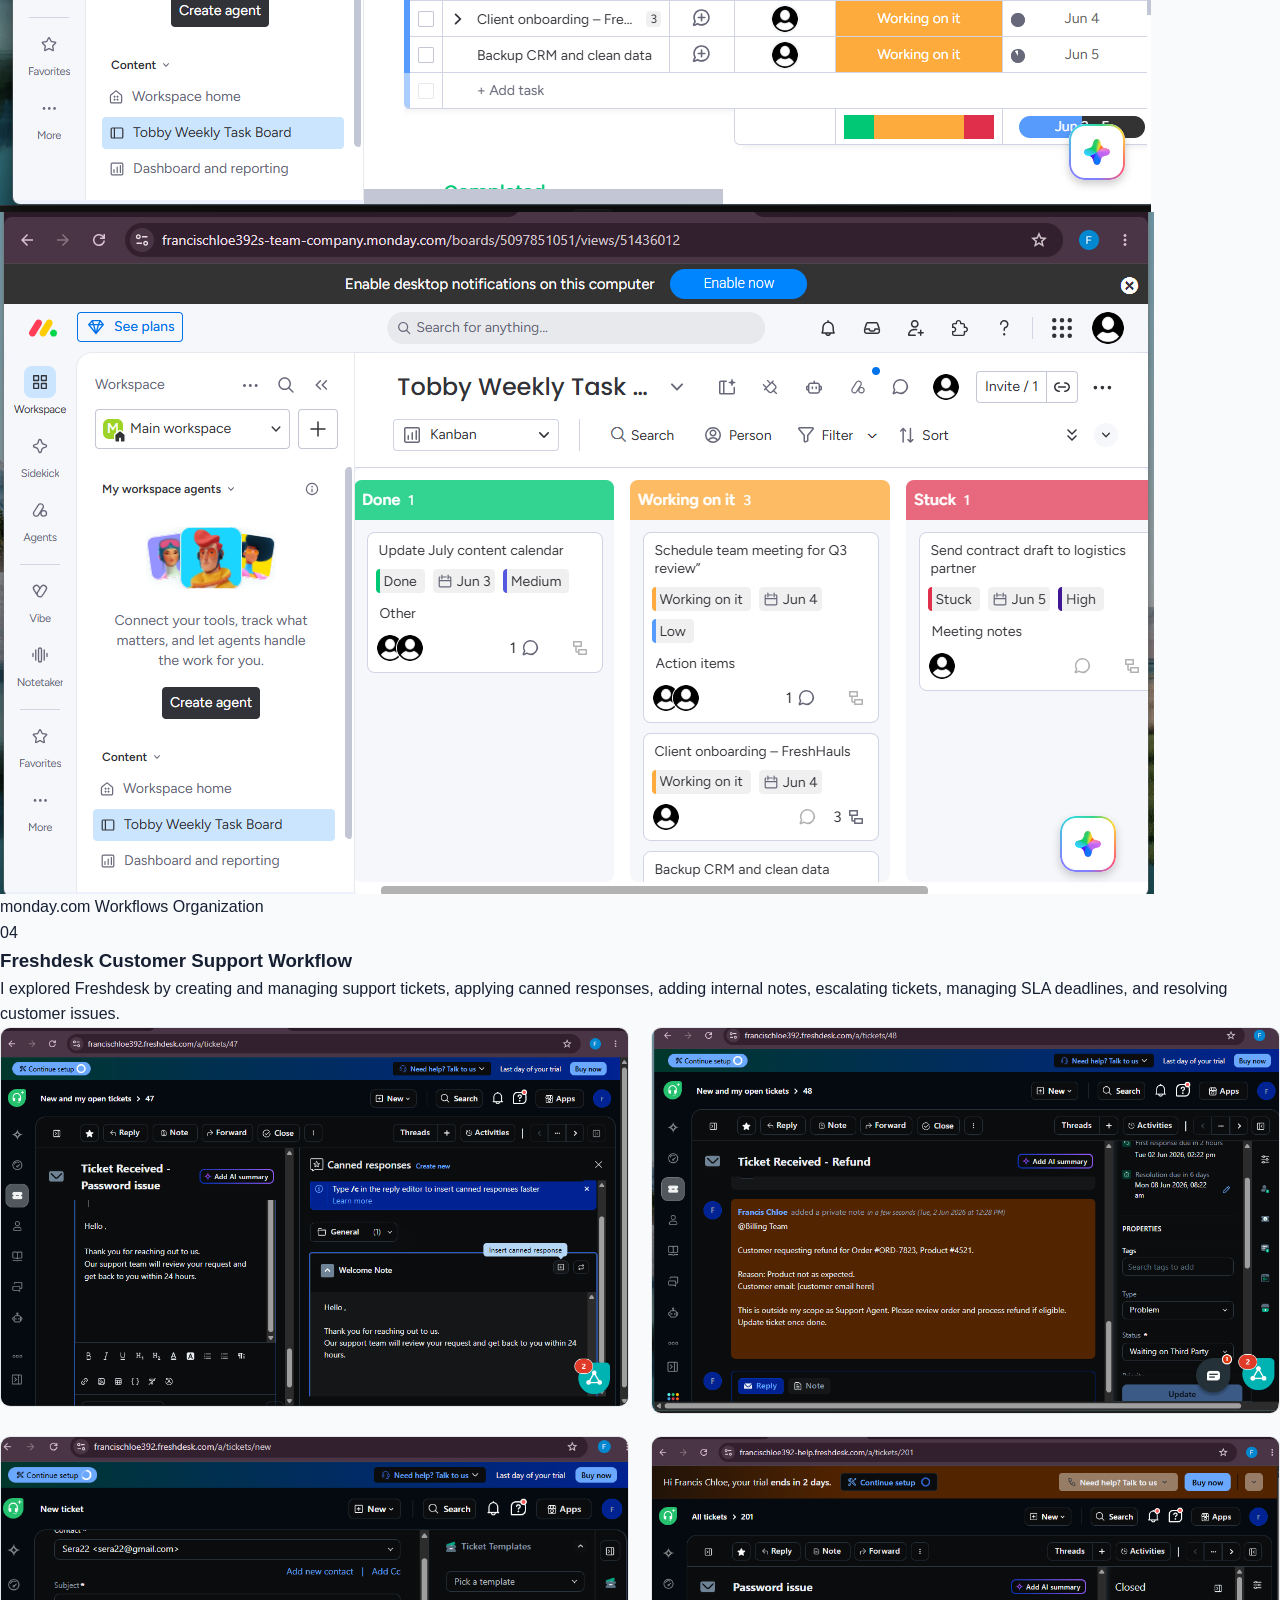
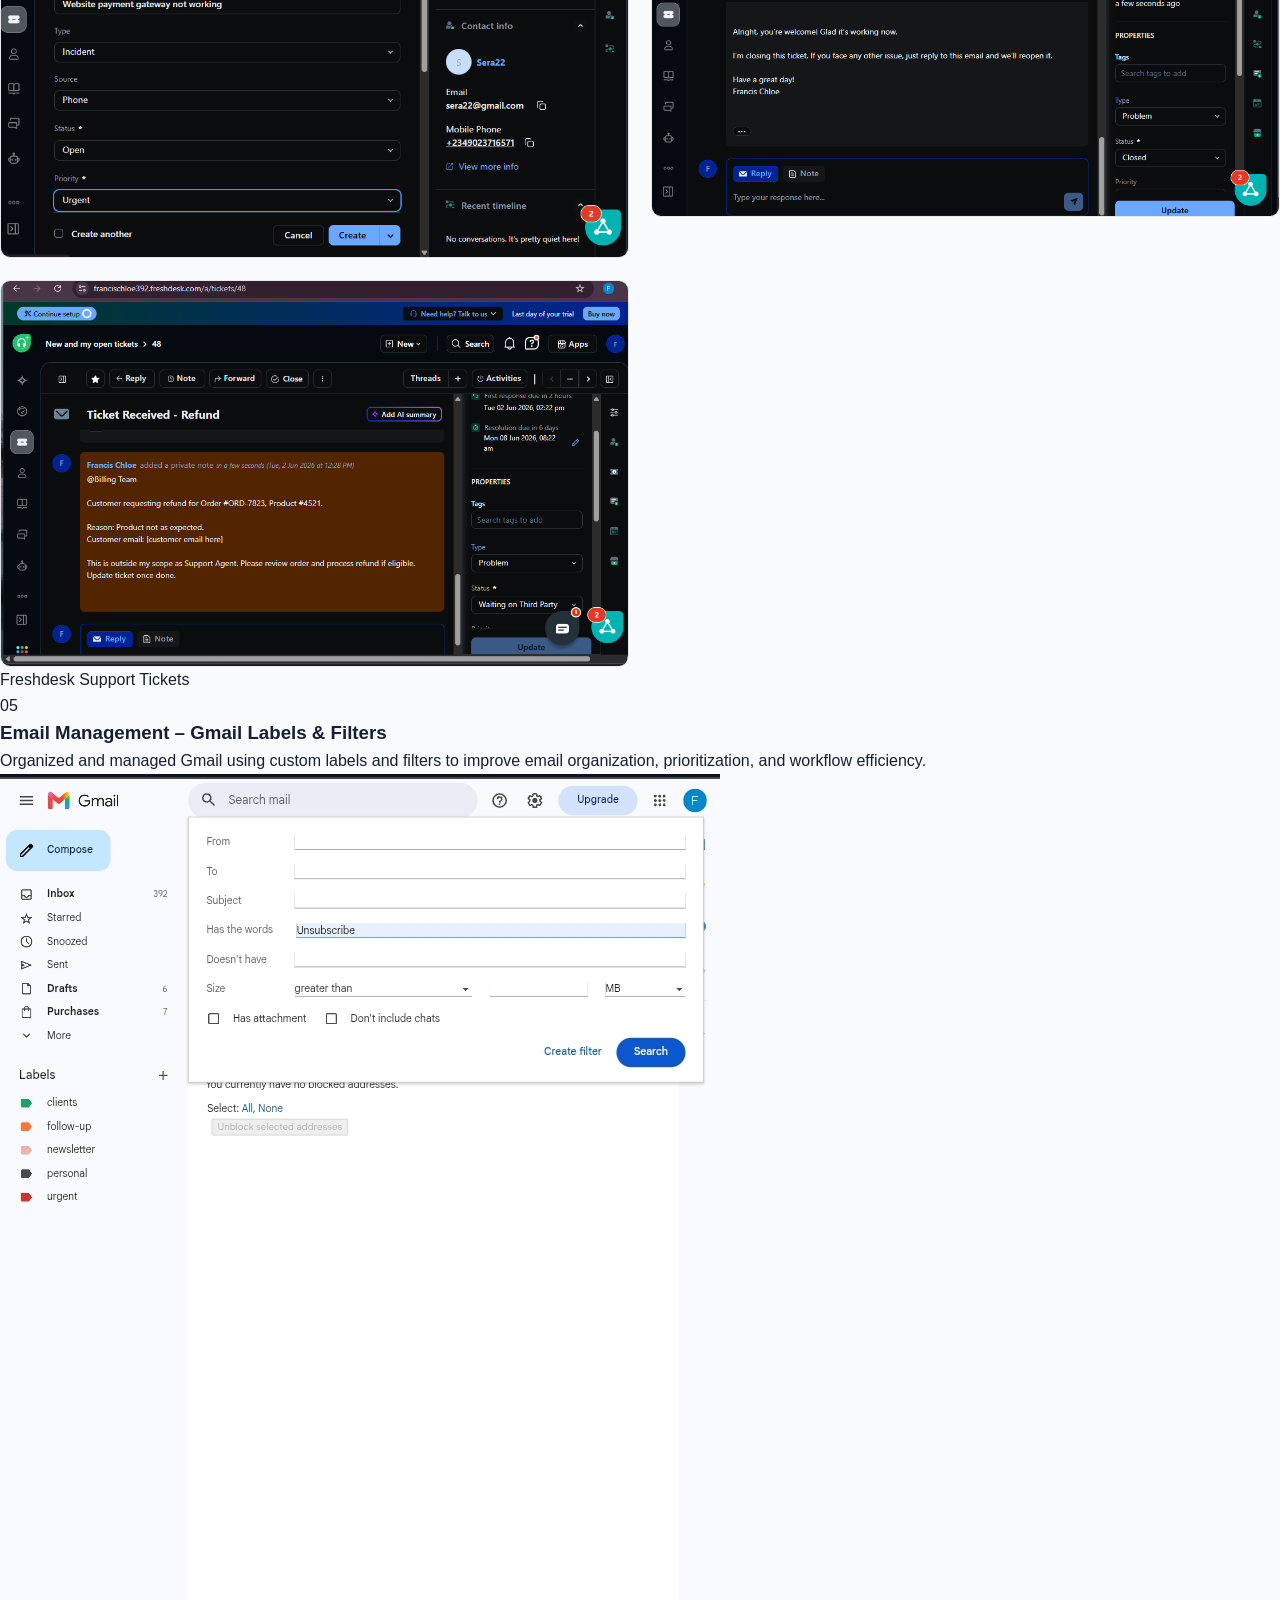
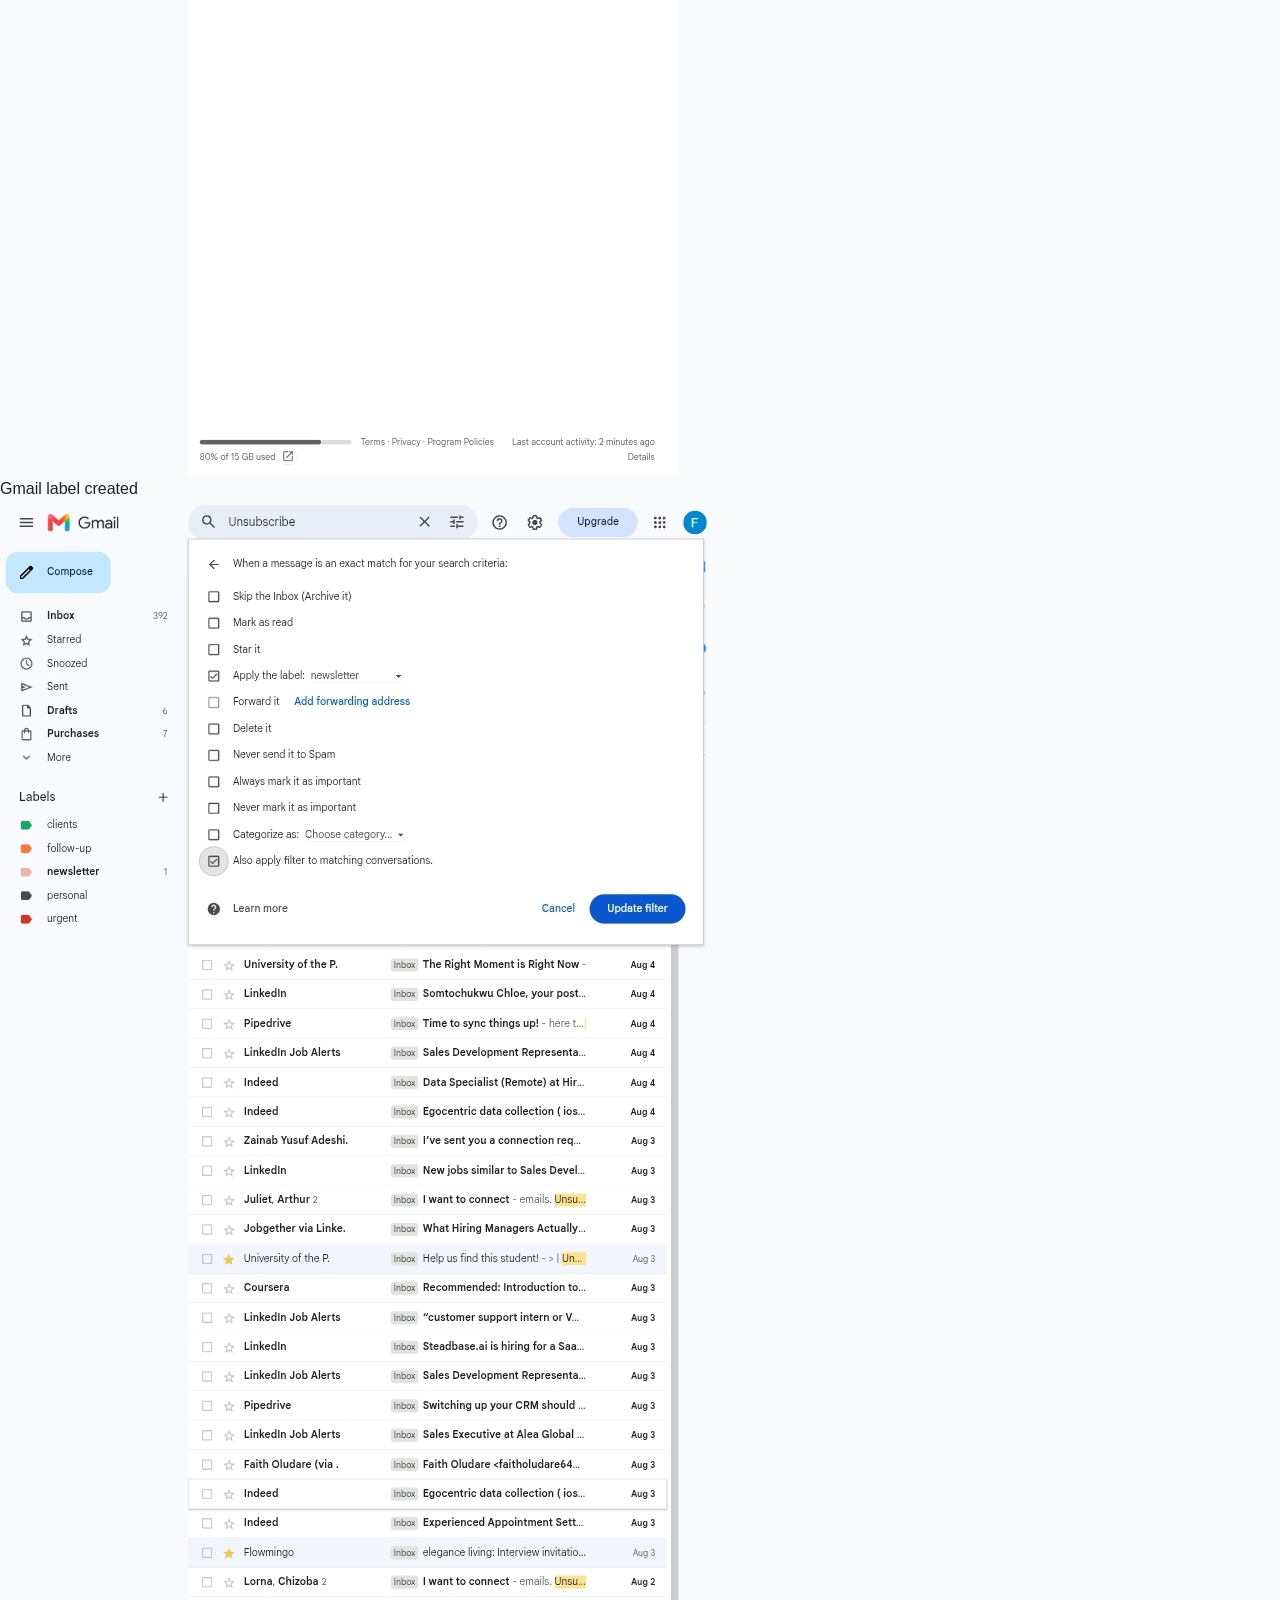
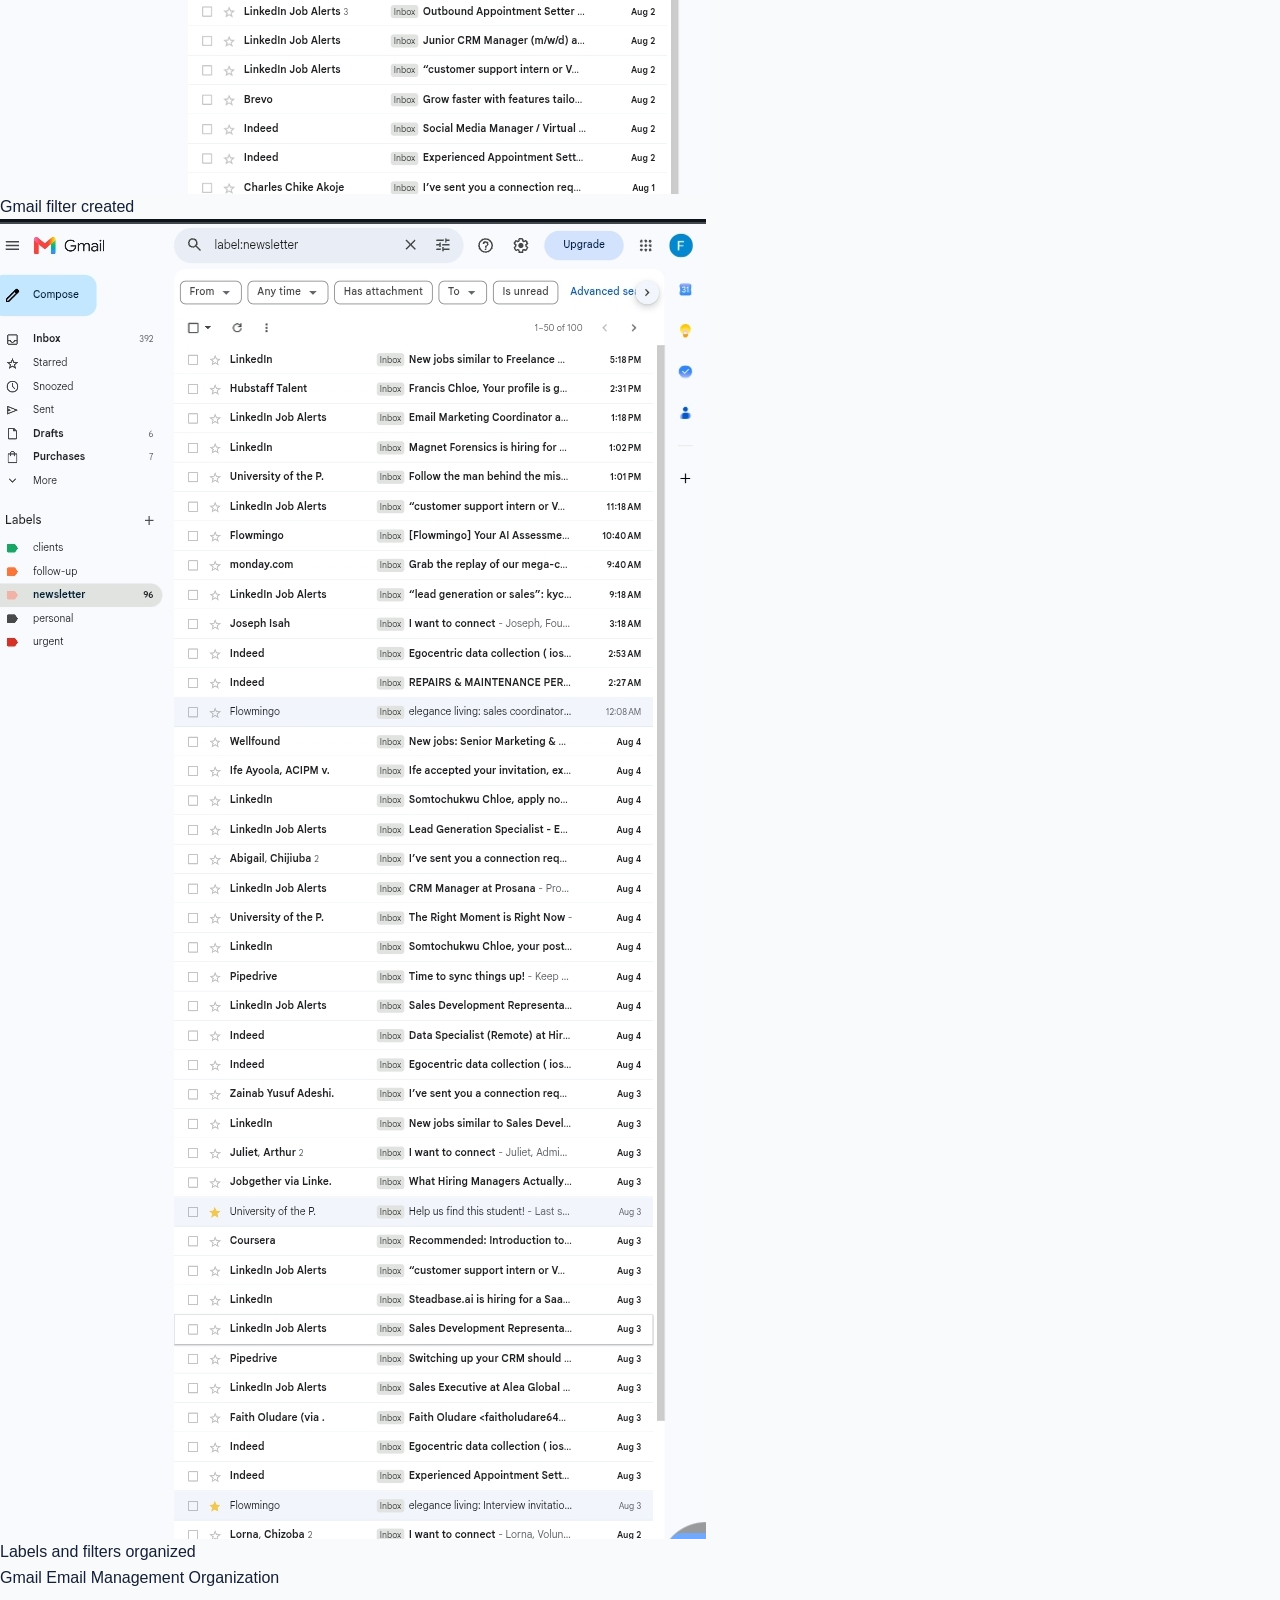
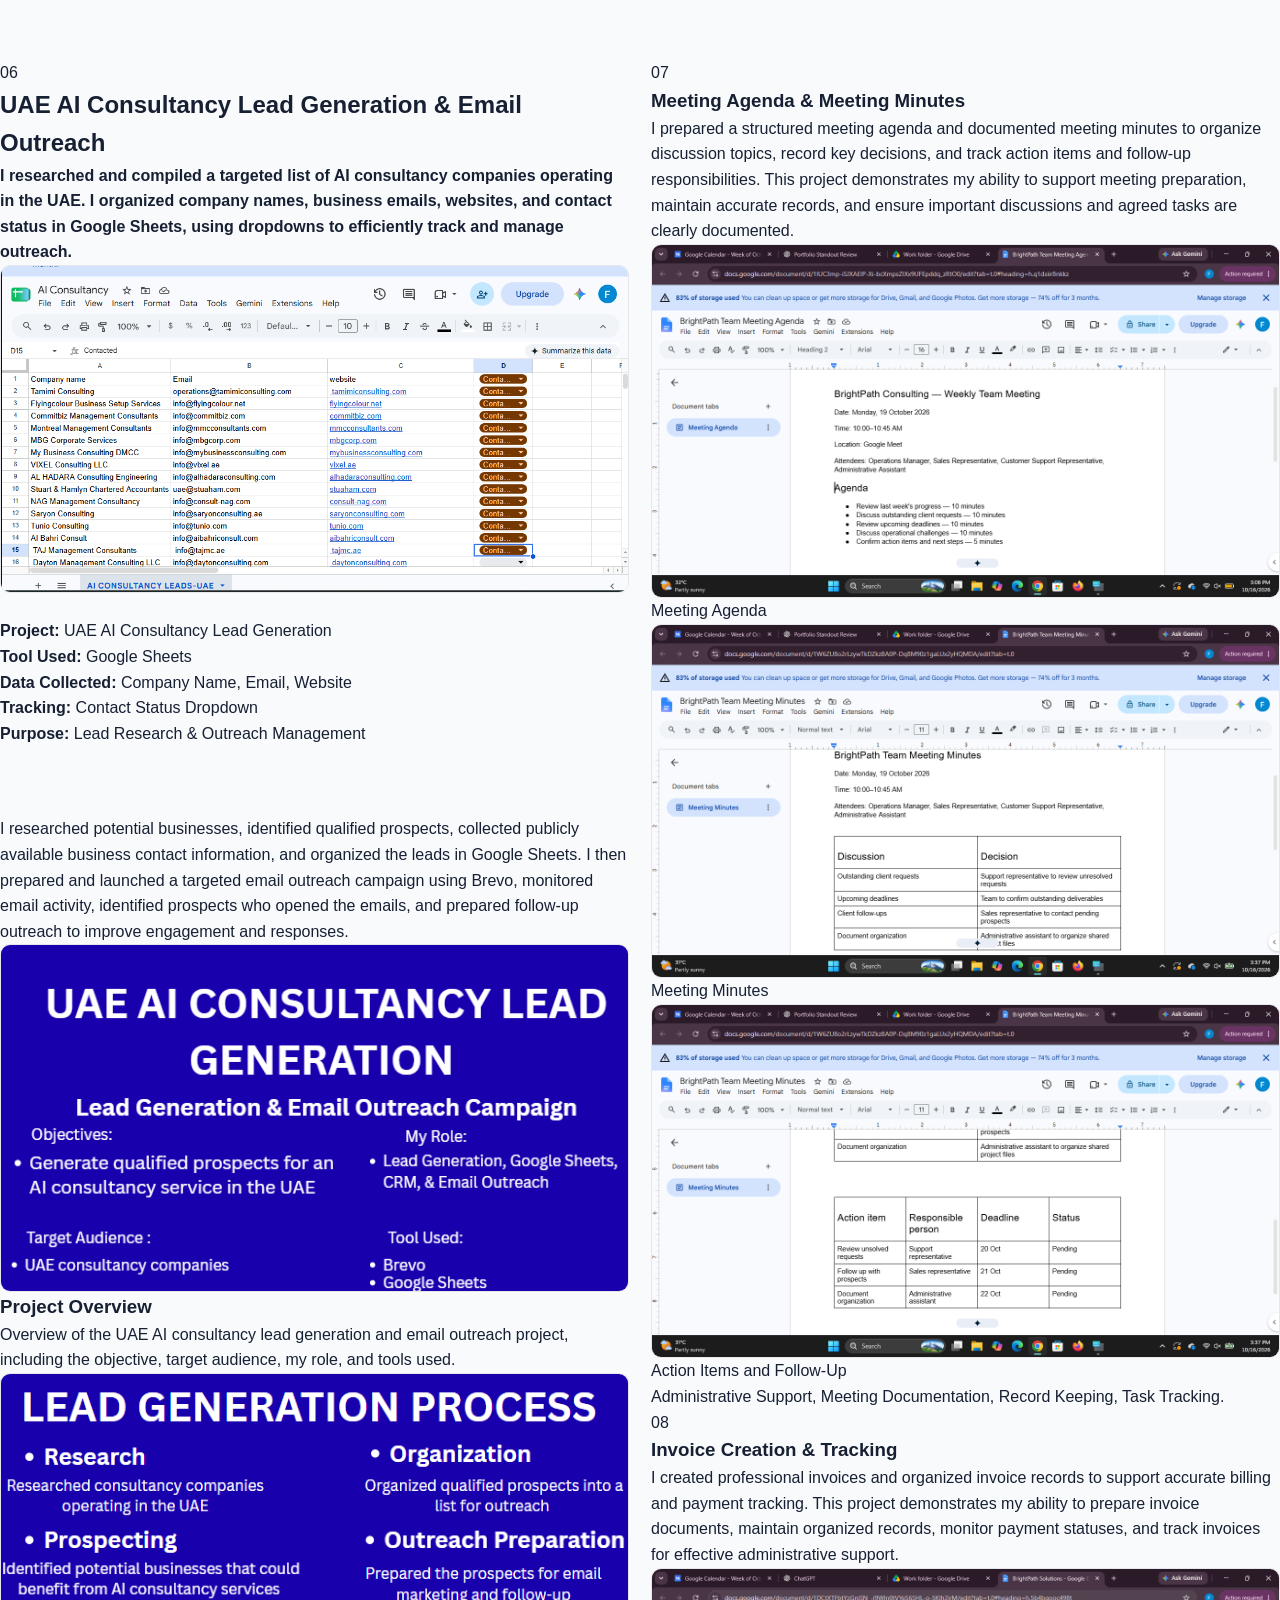
==== commit 31961454: "Update index.html" ====
--- a/index.html
+++ b/index.html
@@ -49,7 +49,7 @@
 
         <div class="buttons">
           <a href="#projects" class="btn primary">View My Work</a>
-          <a href="#contact" class="btn secondary">Contact Me</a>
+          
         </div>
 
       </div>
@@ -599,6 +599,8 @@
 
 </div>
 
+
+               
 <section class="project-section">
 <!-- MEETING AGENDA & MINUTES -->
 <article class="project">
@@ -660,7 +662,9 @@
   </div>
 
 </article>
-  
+
+
+     
    <!-- INVOICE CREATION & TRACKING -->
         <article class="project">
 
@@ -723,6 +727,8 @@
 
         </article>
 
+
+     
         <!-- GOOGLE CALENDAR MANAGEMENT -->
         <article class="project">
 
@@ -794,7 +800,7 @@
 
       </div>
 
-      <a href="#contact" class="btn primary">Let's Connect</a>
+      
 
     </section
 
